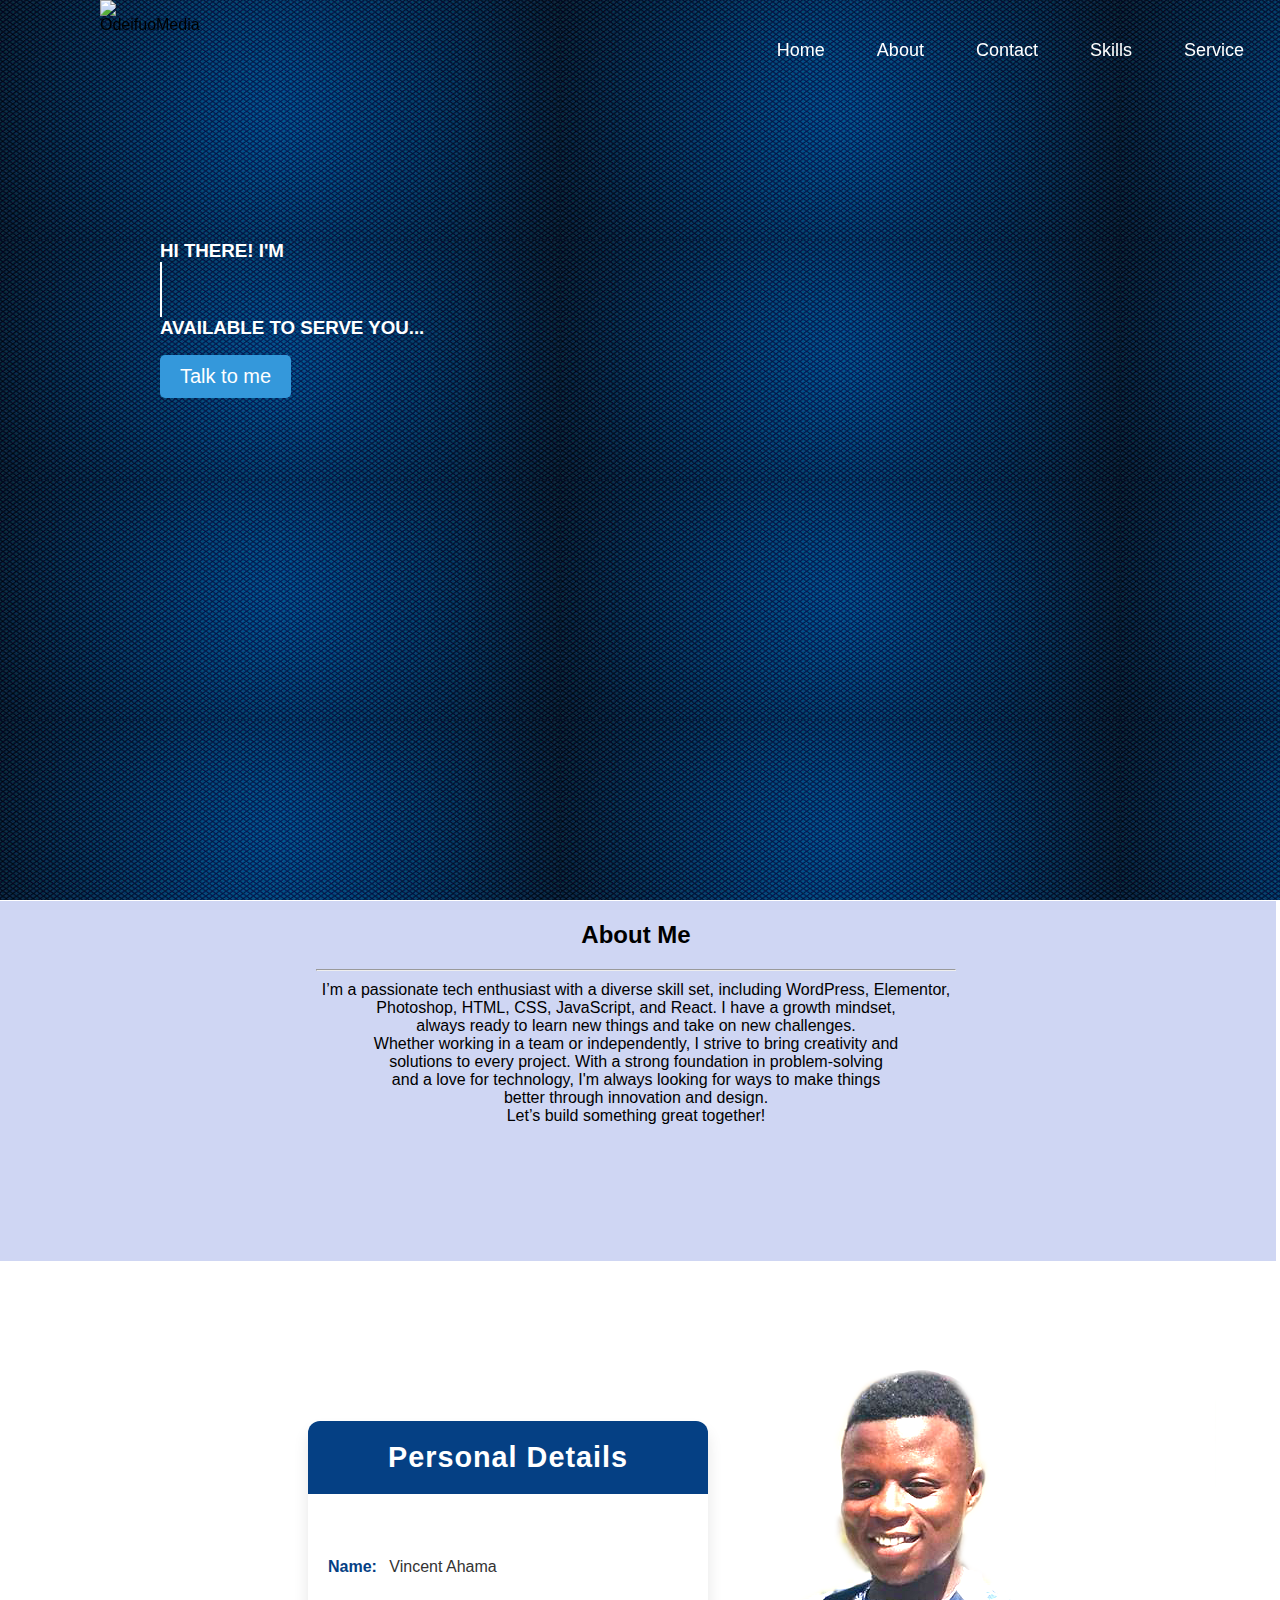
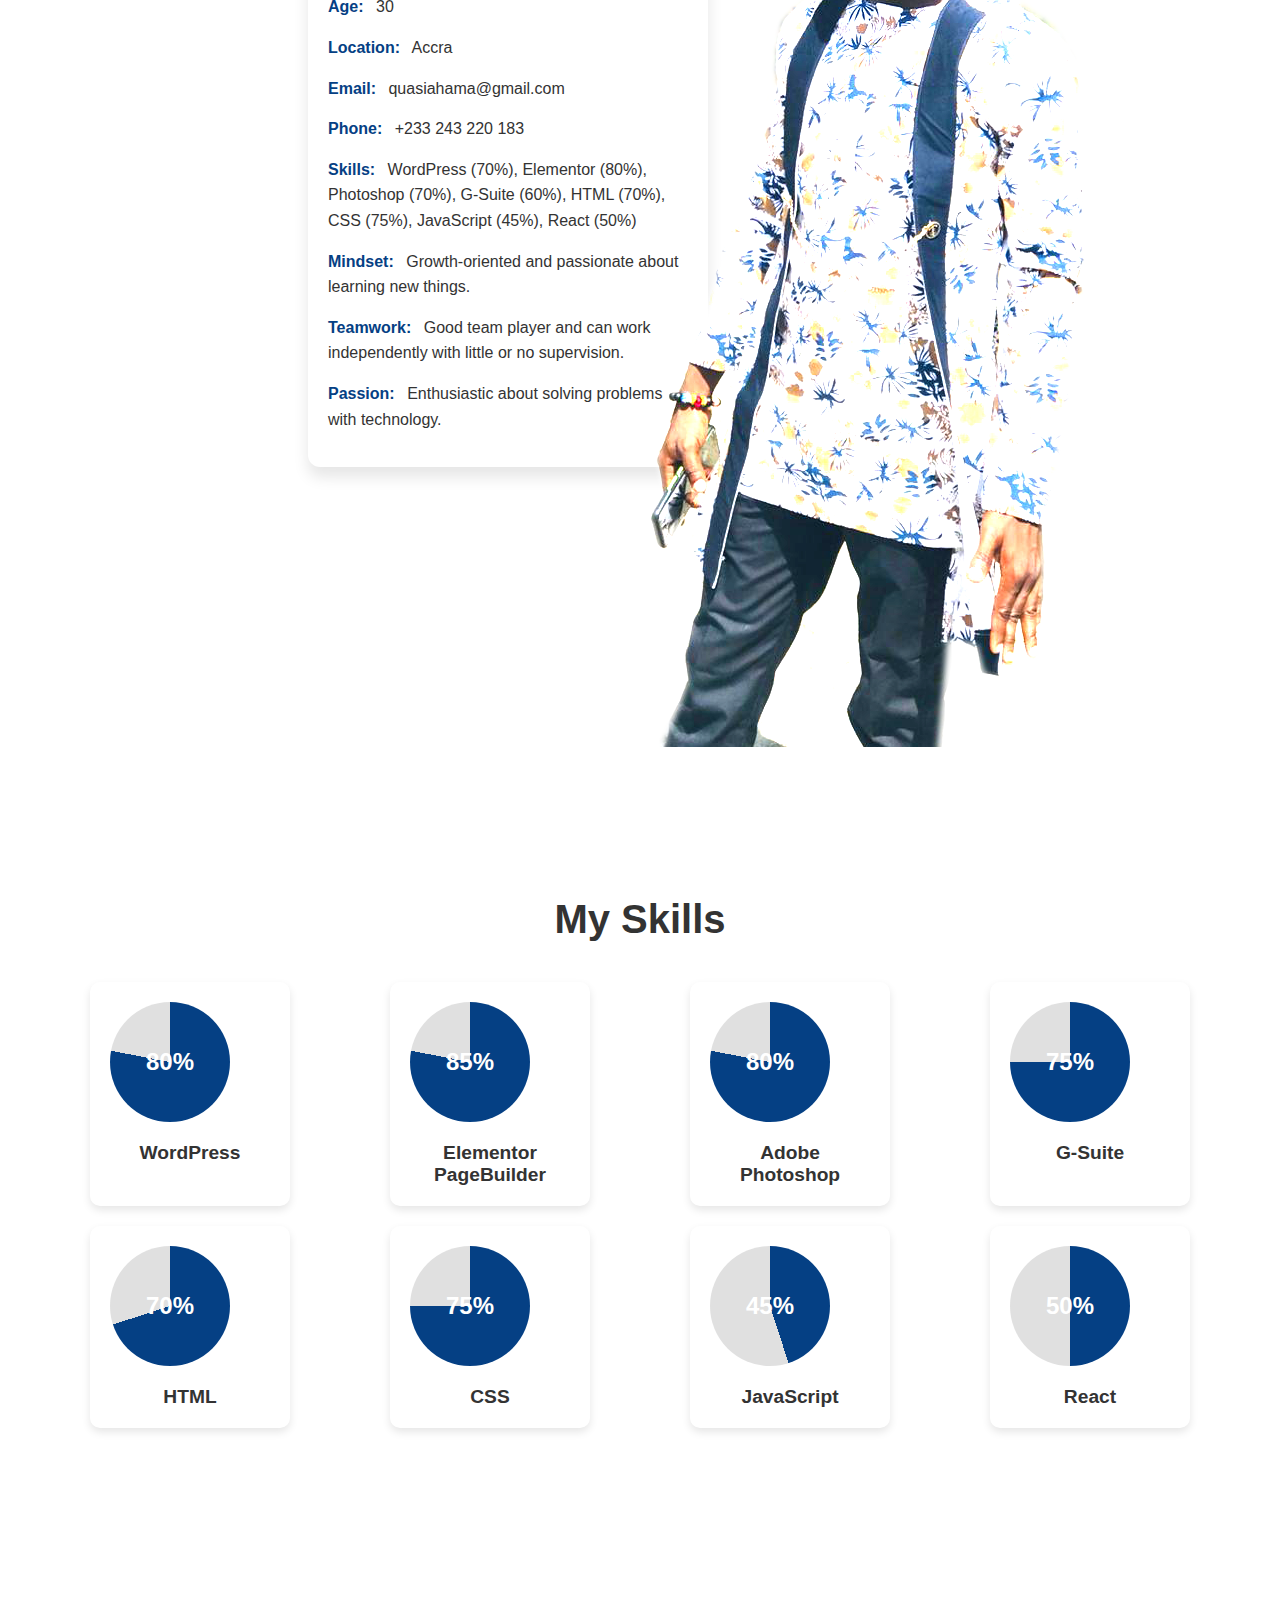
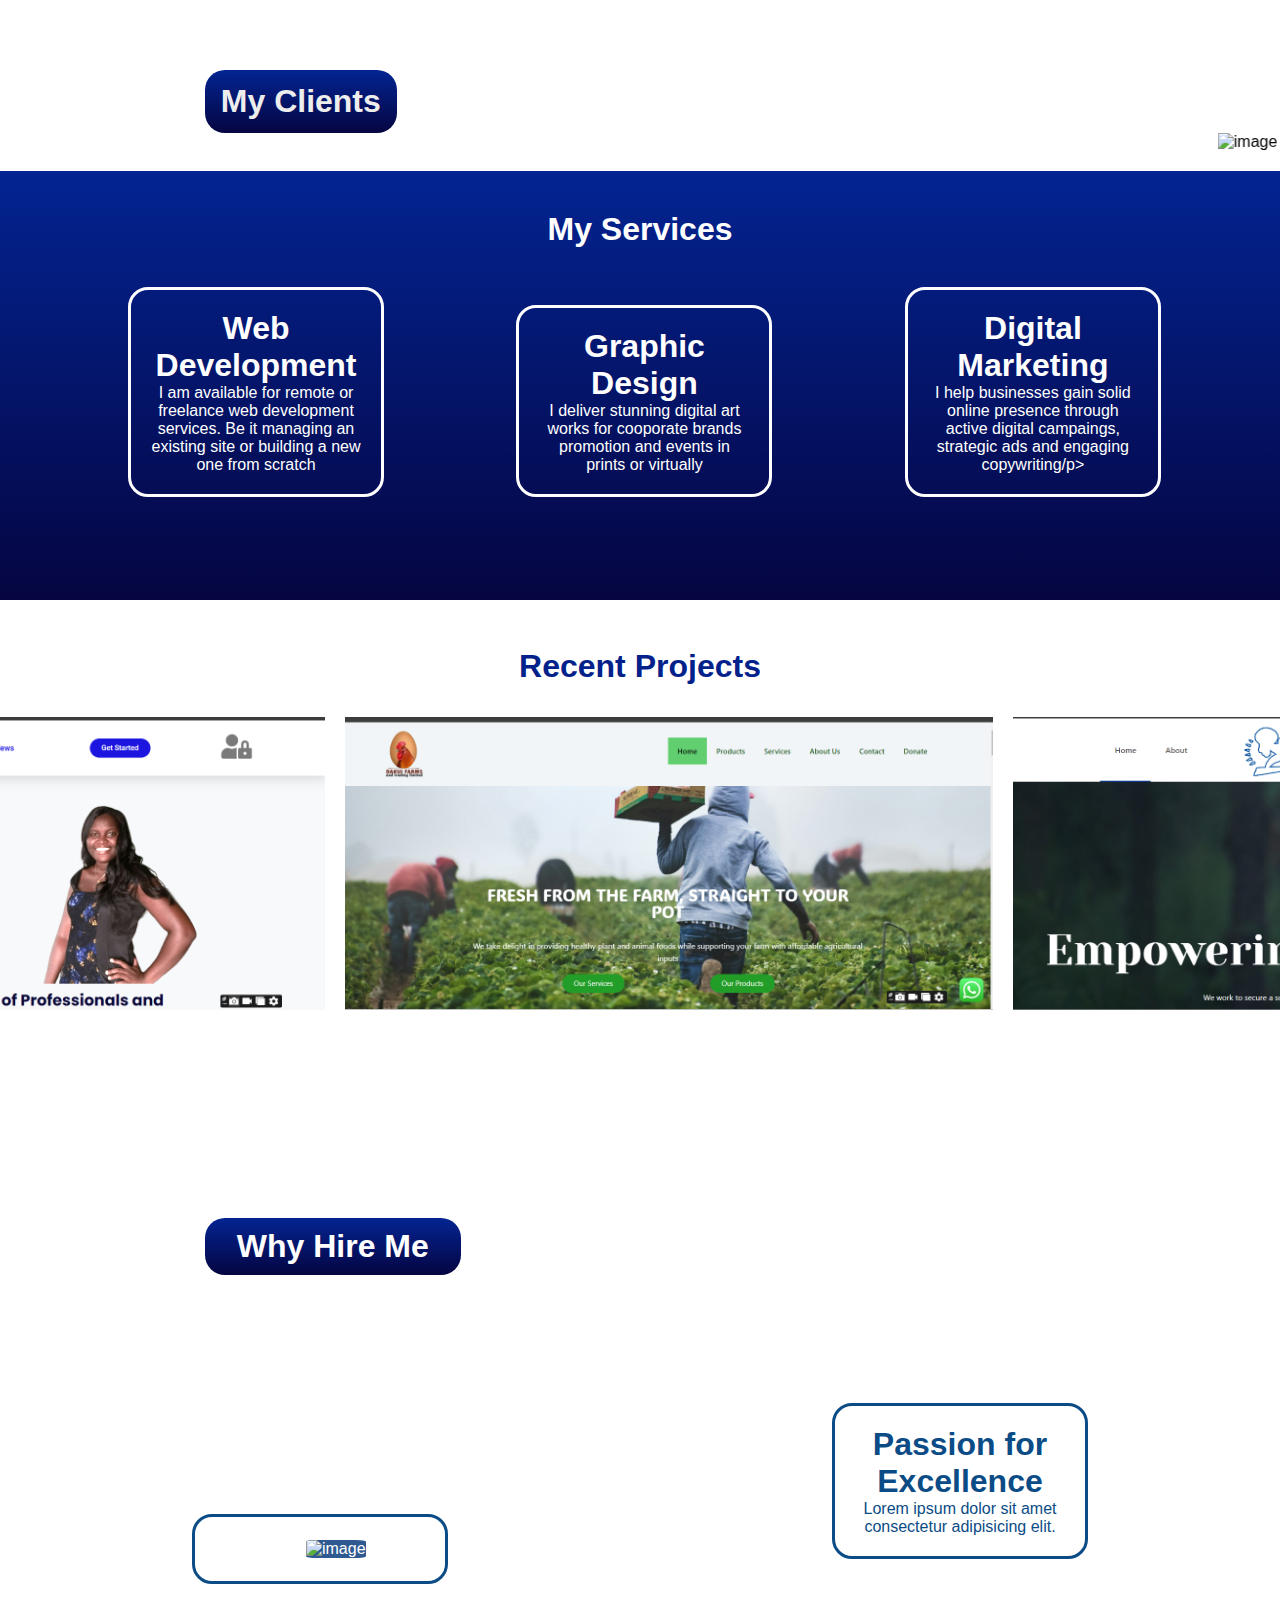
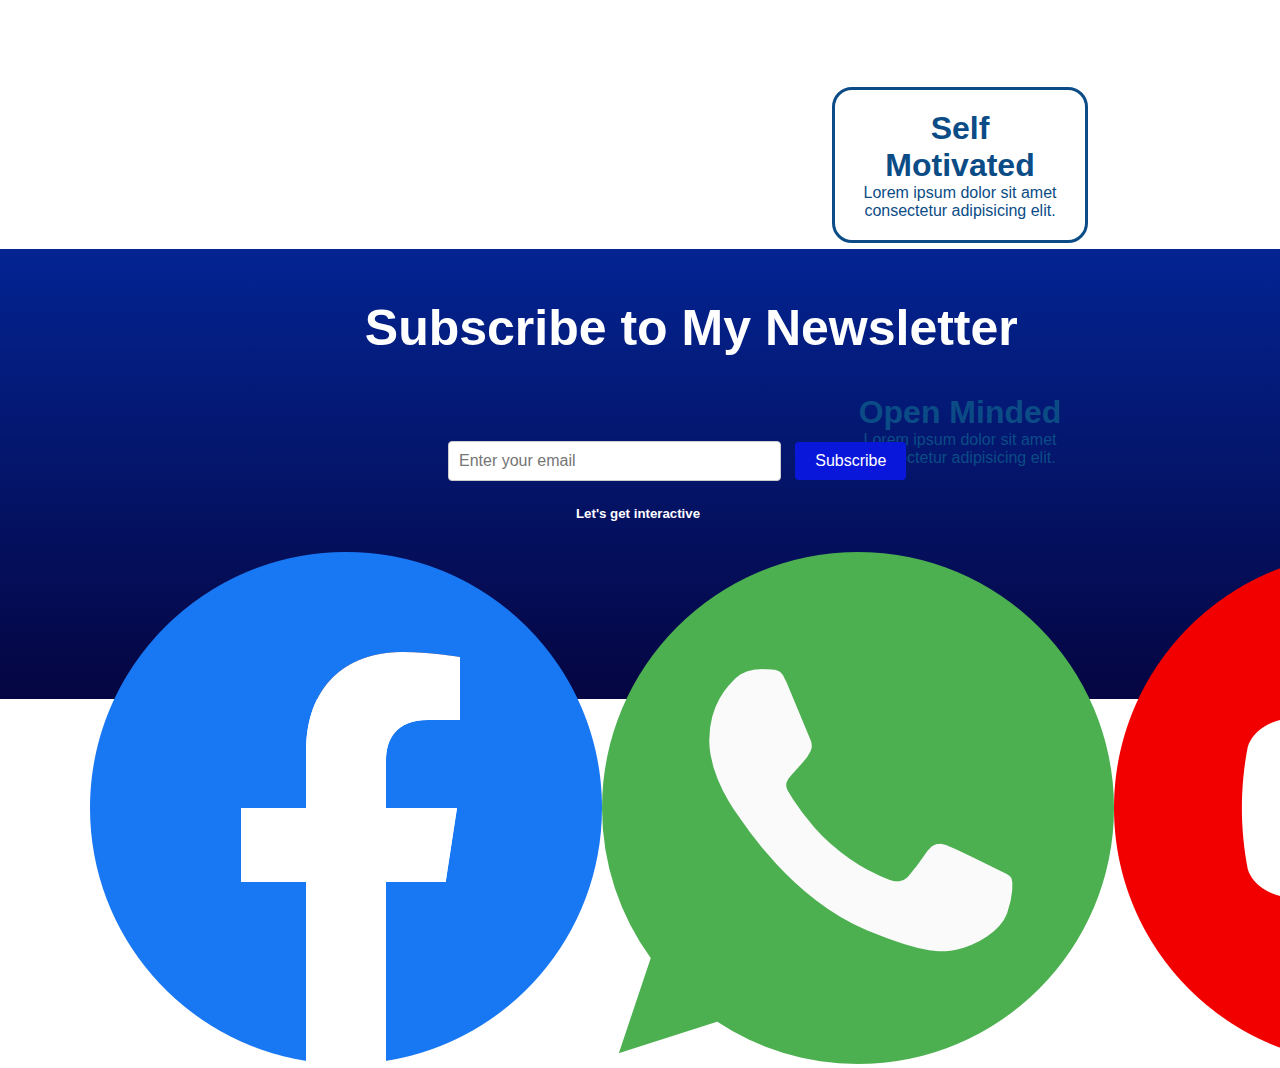
==== index.html @ 9db31e2a "new edit" ====
<!DOCTYPE html>
<html lang="en">

<head>
    <meta charset="UTF-8">
    <meta name="viewport" content="width=device-width, initial-scale=1.0">
    <title>Vincent Odeifuo-Ahama</title>
    <link rel="stylesheet" href="./css/style.css">
    <script src="./script.js" defer></script>
    <link rel="stylesheet" href="https://cdnjs.cloudflare.com/ajax/libs/font-awesome/4.7.0/css/font-awesome.min.css">

</head>

<body class="main-container">
    <header>
        <div class="logo">
            <!-- Space for your logo -->
            <img src="./assets/images/asset 16.webp" alt="OdeifuoMedia" a href="index.html"></a>
            <!-- <h1>OdeifuoMedia</h1> -->
        </div>
        <nav>
            <ul class="nav-items">
                <li><a href="#home">Home</a></li>
                <li><a href="#about">About</a></li>
                <li><a href="#contact">Contact</a></li>
                <li><a href="#skills">Skills</a></li>
                <li><a href="#services">Service </a></li>

            </ul>
        </nav>
    </header>



    <section class="hero">
        <div class="hero-content">
            <div class="typing-container">
                <p id="typed-text"></p>
            </div>
            <div class="left">
                <h3>HI THERE! I'M</h3>
                <h2 class="typing-text">VINCENT AHAMA</h2>
                <h3>AVAILABLE TO SERVE YOU...</h3>

                <div id="#hire-me" class="subscription-form-button1">
                    <!-- <a href="#">Talk To Me</a>   -->
                    <button class="talk-button">Talk to me</button>
                    <!-- <button type="submit">Subscribe</button> -->
                </div>
            </div>

            <div class="right">
                <div class="image-container">
                    <img src="./assets/images/od4_.png" alt="img">
                    <img src="./assets/images/asset 2.png" alt="img">
                </div>
            </div>
        </div>
    </section>

    <div>
        <div>
            <section id="about" class="demography">
                <div class="cover-note">
                    <h2>About Me</h2>
                    <hr class="h-line">
                    <p>I’m a passionate tech enthusiast with a diverse skill set, including WordPress, Elementor,<br>
                        Photoshop,
                        HTML, CSS, JavaScript, and React. I have a growth mindset,<br> always ready to learn new things
                        and
                        take
                        on new challenges. <br> Whether working in a team or independently, I strive to bring creativity
                        and <br>
                        solutions to every project.

                        With a strong foundation in problem-solving <br>and a love for technology, I'm always looking
                        for
                        ways
                        to make things <br>better through innovation and design. <br>Let’s build something great
                        together!

                    </p>
                </div>

                <div class="card">
                    <div id="contact" class="card-header">
                        <h2>Personal Details</h2>
                    </div>
                    <div class="card-body">
                        <ul>
                            <li><span class="label">Name:</span> Vincent Ahama</li>
                            <li><span class="label">Age:</span> 30</li>
                            <li><span class="label">Location:</span> Accra</li>
                            <li><span class="label">Email:</span> quasiahama@gmail.com</li>
                            <li><span class="label">Phone:</span> +233 243 220 183</li>
                            <li><span class="label">Skills:</span> WordPress (70%), Elementor (80%), Photoshop (70%),
                                G-Suite (60%), HTML (70%), CSS (75%), JavaScript (45%), React (50%)</li>
                            <li><span class="label">Mindset:</span> Growth-oriented and passionate about learning new
                                things.</li>
                            <li><span class="label">Teamwork:</span> Good team player and can work independently with
                                little or no supervision.</li>
                            <li><span class="label">Passion:</span> Enthusiastic about solving problems with technology.
                            </li>
                        </ul>
                    </div>
                </div>
                <div class="details-img2">
                    <img src="./assets/images/pic2.PNG" alt="">
                </div>
            </section>

        </div>
        </section>
        <section id="skills" class="skills-section">
            <h2>My Skills</h2>
            <div class="skills-grid">
                <div class="skill-item">
                    <div class="circle" data-percentage="80"></div>
                    <h3>WordPress</h3>
                </div>
                <div class="skill-item">
                    <div class="circle" data-percentage="85"></div>
                    <h3>Elementor PageBuilder</h3>
                </div>
                <div class="skill-item">
                    <div class="circle" data-percentage="80"></div>
                    <h3>Adobe Photoshop</h3>
                </div>
                <div class="skill-item">
                    <div class="circle" data-percentage="75"></div>
                    <h3>G-Suite</h3>
                </div>
                <div class="skill-item">
                    <div class="circle" data-percentage="70"></div>
                    <h3>HTML</h3>
                </div>
                <div class="skill-item">
                    <div class="circle" data-percentage="75"></div>
                    <h3>CSS</h3>
                </div>
                <div class="skill-item">
                    <div class="circle" data-percentage="45"></div>
                    <h3>JavaScript</h3>
                </div>
                <div class="skill-item">
                    <div class="circle" data-percentage="50"></div>
                    <h3>React</h3>
                </div>
            </div>
        </section>

        <section>

            <div class="myClients">
                <h1>My Clients</h1>
                <marquee behavior="script" direction="left-to-right" class="logoScroll">
                    <img src="./assets/images/asset 8.webp" alt="image">
                    <img src="./assets/images/asset 9.webp" alt="image">
                    <img src="./assets/images/asset 10.webp" alt="image">
                    <img src="./assets/images/asset 11.webp" alt="image">
                    <img src="./assets/images/asset 12.webp" alt="image">
                </marquee>
            </div>
        </section>

        <section class="Why-Choose">

        </section>

        <section id="services" class="service-sec">
            <!-- <div class="myServices">
            <h1>My Services</h1>
        </div> -->

            <div>
                    <!-- <h1 class="service-sec-title">My Services</h1> -->
                </div>

                <h1 class="service-sec-title">My Services</h1>
                <div class="service-txt">
                    <h1 class="h1-hover">Web Development</h1>
                    <p>I am available for remote or freelance web development services. Be it managing an existing site
                        or building a new one from scratch</p>
                </div>
                <div class="service-txt">
                    <h1 class="h1-hover">Graphic Design </h1>
                    <p>I deliver stunning digital art works for cooporate brands promotion and events in prints or
                        virtually</p>
                </div>
                <div class="service-txt">
                    <h1 class="h1-hover">Digital Marketing</h1>
                    <p>I help businesses gain solid online presence through active digital campaings, strategic ads and
                        engaging copywriting/p>
                </div>
            </div>

<div class="projects">
   <h1>Recent Projects</h1> 
   <div class="proj-img">
   <link rel="stylesheet" href="https://www.ormi-ghana.org/"> <img src="./assets/images/project1.png" alt="img">
    <img src="./assets/images/project2.png" alt="img">
    <img src="./assets/images/project3.png" alt="img"> 
    <!-- <video src="./assets/videos/17.10.2024_20.55.34_REC.mp4"></video> -->
   </div>
</div>
        </section>

        <section>

            <section>
                <div id="hire-me" class="mid-container">
                    <h1>Why Hire Me</h1>
                </div>

                <div class="tag-txt">
                    <h1 class="h1-hover">Passion for Excellence</h1>
                    <p>Lorem ipsum dolor sit amet consectetur adipisicing elit.</p>
                </div>
                <div class="tag-txt">
                    <h1 class="h1-hover">Self Motivated</h1>
                    <p>Lorem ipsum dolor sit amet consectetur adipisicing elit.</p>
                </div>
                <div class="tag-txt">
                    <h1 class="h1-hover">Open Minded</h1>
                    <p>Lorem ipsum dolor sit amet consectetur adipisicing elit.</p>
                </div>
                <div class="taglines">

                    <div>
                        <img src="./assets/images/asset 2.png" alt="image" class="tag-img">
                    </div>
                </div>
            </section>
        </section>


        <section class="newsletter">
            <!-- <img class="newsletter-bg" src="./assets/images/img.png" alt="image"> -->
            <div class="subscription-form">
                <h1 class="subscription-txt">Subscribe to My Newsletter</h1>
                <form action="#" method="post">
                    <input type="email" placeholder="Enter your email" required>
                    <button type="submit">Subscribe</button> 
                </form> 
            </div>

            <!-- Footer starts here -->
             <section class="footer">
            <div>
                <h5>Let's get interactive</h5>
            </div>
            <div class="social-icons">
                <img src="./assets/images/facebook.png" alt="icon" class="facebook">
                <img src="./assets/images/whatsapp.png" alt="icon" class="facebook">
                <img src="./assets/images/youtube.png" alt="icon" class="facebook">
                <img src="./assets/images/linkedin.png" alt="icon" class="facebook">
            </div>
            <!-- <i class="fa fa-copyright" style="font-size:36px"></i> -->

        </section>

</body>

</html>
---- css/style.css ----
* {
    margin: 0;
    padding: 0;
    box-sizing: border-box;
}

body {
    font-family: Arial, sans-serif;
}


header {
    display: flex;
    justify-content: space-between;
    align-items: center;
    padding: 20px;
    background-color: linear-gradient (to right, #0057b3fd, #04a334fd);
    /* Main blue color for the header */
    position: fixed;
    width: 100%;
    height: 100px;
    /* Used to enable scrolling */
    /* background: linear-gradient(55deg, #3b8edbd5 0%, #054680 51%, #032492 85%); */

}

.logo h1 {
    color: white;
    font-size: 24px;
    font-weight: bold;
}

.logo {
    display: flex;
    height: 100px;
    width: 100px;
    margin-left: 5rem;

}

nav ul {
    list-style-type: none;
    display: flex;
    gap: 20px;
}

nav ul li {
    display: inline;
}

nav ul li a {
    text-decoration: none;
    color: white;
    font-size: 18px;
    padding: 8px 16px;
    transition: background-color 0.5s ease;

}

nav ul li a:hover {
    background: linear-gradient(55deg, #71b4f3d5 15%, #054680 35%, #032492 50%);
    /* Darker shade of blue on hover */
    border-radius: 5px;
    color: #fff;

}


/* 
.bg-img {
    height: 100vh;
    width: 100%;
    margin-top: 6rem;
    bottom: 0;
}

.hero-text {
  
    margin-top: -35%;
    margin-left: 10%;
    font-family: sans-serif;
    background: white;

}

.hero-text h1 {
    font-size: 70px;
    color: #2C5087;
    animation: text-focus-in 1s cubic-bezier(0.550, 0.085, 0.680, 0.530) both;

}

.myName span {
    color: #F5D905;
}

.hero-text a {
    background: #054580;
    border-radius: 10px;
    text-decoration: none;
    color: white;
    display: inline-block;
    padding: 10px 18px;
    margin-top: 15px;
}

.hero-text a:hover {
    background: #E3D417;
    color: #054580;
    transition: .5s es;
}

.hero-text h3 {
    color: #054580;
} */

.hero-img {
    width: 30%;
    height: 60%;
    position: absolute;
    bottom: 0px;
    left: 100px;
    margin-bottom: -40rem;
    margin-left: 25rem;
}



/* New Hero Section */

.hero {
    height: 100vh;
    width: 100vw;
    display: flex;
    justify-content: center;
    align-items: center;
    /* background-color: #2c3f55; */
    /* background-image: url(../assets/images/asset\ 18.png); */
    background-image: url(../assets/images/bg-img.jpg);
}

.hero-content {
    display: flex;
    justify-content: space-between;
    width: 100%;
    height: 100%;
}

.left {
    /* display: flex; */
    justify-content: center;
    align-items: center;
    /* flex: 1; */
    color: white;
    padding-left: 10rem;
    margin-top: 15rem;
}


.typing-text {
    font-size: 3rem;
    border-right: 2px solid white;
    white-space: nowrap;
    overflow: hidden;
    width: 0;
    animation: typing 7s steps(20, end), blink .70s step-end infinite;
}

@keyframes typing {
    from {
        width: 0;
    }

    to {
        width: 14ch;
    }
}

@keyframes blink {

    from,
    to {
        border-color: transparent;
    }

    50% {
        border-color: white;
    }
}

.right {
    flex: 1;
    position: relative;
    overflow: hidden;
    padding-top: 20rem;
    margin-top: 5rem;
}

.image-container {
    position: absolute;
    margin-top: 7rem;
    top: 0;
    right: 0;
    bottom: 0;
    left: 0;
    animation: fade 9s infinite;
}

.image-container img {
    position: absolute;
    width: 100%;
    height: 100%;
    object-fit: contain;
    opacity: 0;
}

.image-container img:nth-child(1) {
    animation: image-fade 9s infinite;
}

.image-container img:nth-child(2) {
    animation: image-fade 9s 3s infinite;
}

.image-container img:nth-child(3) {
    animation: image-fade 9s 6s infinite;
}

@keyframes image-fade {

    0%,
    100% {
        opacity: 0;
    }

    33% {
        opacity: 1;
    }
}

@keyframes fade {
    from {
        opacity: 0;
    }

    to {
        opacity: 1;
    }
}

.my-img {
    position: absolute;
    height: 40vh;
    width: 400px;
    border-radius: 30px;
    /* right: 40%; */
    /* transform: translate (10%); */
    bottom: 0;
    /* transition: left 5s ease; */
    margin-bottom: -55%;
    margin-left: 25%;
    /* background: linear-gradient(#032492, rgb(5, 5, 65)); */
}

.my-img:hover {
    left: 55%;
    border-radius: 20px;
    border: solid;
    border-color: #054580;
    background: white;
}

.about-me {
    /* background: #cbe2f7 ; */
    height: 100vh;
    /* margin-top: 15%; */
    display: grid;
    grid-template-columns: repeat(2, 1fr);
    grid-template-rows: repeat(2, 1fr);
    grid-column-gap: 10px;
    grid-row-gap: 0px;
    box-sizing: 10px;


}

.myName {
    display: block;
    background: linear-gradient(#032492, rgb(5, 5, 65));
    color: white;
    width: 40%;
    padding: 5%;
    margin-top: 5%;
    margin-right: 120%;
    margin-left: 30%;
    height: 10vh;
    text-align: left;
    padding-top: 1%;
    border-radius: 20px;
}

.myName:hover {
    color: #054580;
    background: white;
    transition: 1s ease;
}

.my-story {
    margin-left: 30%;
    margin-top: 30%;
}

.my-story p {
    margin-top: 5%;
}

.my-story h1 {
    color: #054680;
    background: linear-gradient(#032492, rgb(5, 5, 65));
    color: white;
    padding: 10px;
    width: 40%;
    border-radius: 20px;
    text-align: center;
}

.my-story h1:hover {
    background: white;
    color: #03218A
}

.skills-section {
    padding: 50px;
    text-align: center;
    margin-top: 5rem;
    justify-content: center;
}

.skills-section h2 {
    font-size: 2.5rem;
    margin-bottom: 40px;
    color: #333;
}

.skills-grid {
    display: grid;
    /* grid-template-columns: repeat(auto-fill, minmax(200px, 1fr));  */
    grid-template-columns: repeat(4, 1fr);
    gap: 20px;
    justify-items: center;
}

.skill-item {
    background-color: #fff;
    padding: 20px;
    border-radius: 10px;
    box-shadow: 0px 4px 8px rgba(0, 0, 0, 0.1);
    text-align: center;
    width: 100%;
    max-width: 200px;
}

.skill-item h3 {
    margin-top: 20px;
    font-size: 1.2rem;
    color: #333;
}

.circle {
    width: 120px;
    height: 120px;
    background: conic-gradient(#054084 calc(var(--percentage) * 1%), #e0e0e0 calc(var(--percentage) * 1%));
    border-radius: 50%;
    display: flex;
    align-items: center;
    justify-content: center;
    font-size: 1.5rem;
    font-weight: bold;
    color: #ffffff;
}

.circle::before {
    content: attr(data-percentage) '%';
}

.demography {
    padding: 20px;
}

.card {
    display: flex;
    flex-direction: column;
    justify-content: center;
    margin-left: 18rem;
    gap: 40px;
    /* align-items: center; */
    background-color: #fff;
    width: 400px;
    border-radius: 12px;
    box-shadow: 0 10px 15px rgba(0, 0, 0, 0.1);
    overflow: hidden;
    margin-top: 10rem;

}

.cover-note {
    background-color: #cfd6f3;
    width: 100vw;
    height: 40vh;
    margin-top: -1.2rem;
    margin-left: -1.5rem;


}

.cover-note h2 {
    justify-content: center;
    padding: 20px;
    text-align: center;
    padding-left: 10rem;
    padding-right: 10rem;
}

.cover-note p {
    justify-content: center;
    padding-bottom: 20px;
    text-align: center;
    padding-left: 10rem;
    padding-right: 10rem;

}

.h-line {
    height: 2px;
    width: 50vw;
    margin-bottom: 10px;
    margin-left: 20rem;
}



.card-header {
    background-color: #054084;
    color: #fff;
    padding: 20px;
    text-align: center;
}

.card-header h2 {
    font-size: 1.8rem;
    letter-spacing: 1px;
}

.card-body {
    padding: 20px;
}

.card-body ul {
    list-style-type: none;
}

.card-body li {
    margin-bottom: 15px;
    font-size: 1rem;
    line-height: 1.6;
    color: #333;
}

.card-body .label {
    font-weight: bold;
    color: #054084;
    margin-right: 8px;
}

@media (max-width: 500px) {
    .card {
        width: 100%;
    }
}


.myClients h1 {
    margin-top: 15%;
    margin-left: 16%;
    background: linear-gradient(#032492, rgb(5, 5, 65));
    width: 15%;
    padding: 1%;
    /* border-radius: 20px;  */
    text-align: center;
    color: #EDEDED;
    border-radius: 20px;
}

.logoScroll {
    border: rgb(195, 190, 240);
    column-gap: 40rem;
    justify-content: space-between;
    box-sizing: content-box;
    /* background-color: rgb(228, 228, 228);  */
}


.bg-img {
    height: 100vh;
    width: 100%;
    margin-top: 6rem;
    bottom: 0;
}

.bg-img2 {
    height: 80vh;
    width: 100%;
    margin-top: 6rem;
    bottom: 0;
    background-attachment: fixed;
}

.Why-Choose {
    margin-top: 3rem;
}

.mid-container {
    margin-left: 16%;
    background: linear-gradient(#032492, rgb(5, 5, 65));
    width: 20%;
    padding: 10px;
    padding-right: 10px;
    color: white;
    text-align: center;
    margin-top: 10%;
    border-radius: 20px;
}

.taglines {
    width: 20%;
    margin-top: -45%;
    margin-left: 15%;
    border: solid;
    background: #ffffff;
    color: #0B4C86;
    padding: 20px;
    text-align: center;
    border-radius: 20px;

}

/* .details-img { 
    display: flex inline-flexbox; 
    width: 20%;
    margin-top: -45%;
    margin-left: 15rem;
    border: solid;
    background: #ffffff;
    color: #0B4C86;
    padding: 20px;
    text-align: center;
    border-radius: 20px;
}  */

.details-img2 {
    display: flex;
    flex-direction: column;
    align-items: end;
    margin-top: -50rem;
    border-radius: 10rem;




}

.tag-txt {
    display: block;
    width: 20%;
    margin-top: 10%;
    margin-left: 65%;
    border: solid;
    background: #ffffff;
    color: #0B4C86;
    padding: 20px;
    text-align: center;
    border-radius: 20px;
}

.tag-txt:hover {
    background: linear-gradient(#032492, rgb(5, 5, 65));
    color: white;
}

.taglines:hover {
    background: #054680;
    color: white;
    transition: 1s ease;
}

.tag-img {
    border: solid;
    background: #2E5991;
    color: white;
    transition: 1s ease;
    border-radius: 20%;
    margin-left: 15%;
}

.tag-img:hover {
    background: white;

}

.h1-hover:hover {
    color: #F5D905;
}

.myServices {
    margin-left: 16%;
    background: linear-gradient(#2E5991, rgb(5, 5, 65));
    width: 20%;
    padding: 10px;
    padding-right: 10px;
    color: white;
    text-align: center;
    margin-top: 10%;
    border-radius: 20px;
}

.service-txt {
    display: inline-block;
    width: 20%;
    margin-top: 7%;
    margin-left: 10%;
    border: solid;
    /* background: #0B4C86; */
    color: white;
    padding: 20px;
    text-align: center;
    border-radius: 20px;
    margin-bottom: 8%;
    text-align: center;

}

.service-txt:hover {
    background: white;
    color: #03218A;

}


.service-sec {
    margin-top: -2rem;
    background: linear-gradient(#032492, rgb(5, 5, 65));
    height: 30%;
    text-decoration: white;

}


.service-sec-title {
    margin-bottom: -50px;
    color: #fff;
    text-align: center;
    padding-top: 40px; 
    text-align: center;

}

/* .service-sec-title {
    color: white;
}  */

.projects{
    text-align: center;
    color: #03218A; 
    margin-top: 3rem;
} 

.proj-img{
    display: flex; 
    width: 20vw;
    height: 45vh;  
    gap: 20px;
    justify-content: center; 
    padding: 5rem;
    padding-top: 2rem; 
    padding-left: 15rem;
    /* margin: 2rem;   */
    margin-left: 27rem;

   
}

/* .service-sec:hover {
    background: linear-gradient(#032492, rgb(5, 5, 65));
    height: 30%;
    text-decoration: white;

} */

/* newsletter begins here */

.newsletter {

    background: linear-gradient(#032492, rgb(5, 5, 65));
    height: 50vh;
    margin-top: 50%;
}

.subscription-form {
    margin-left: 35%;
    margin-top: -10%;
}

.subscription-txt {
    margin-top: -45%;
    color: white;
    padding-top: 50px;
    margin-left: -10%;
    font-size: 50px;
}

.subscription-form input[type="email"] {
    padding: 10px;
    font-size: 16px;
    border: 1px solid #ccc;
    border-radius: 4px;
    flex-grow: 1;
    margin-right: 10px;
    margin-top: 10%;
    align-content: center;
    width: 40%;
}

.subscription-form button {
    padding: 10px 20px;
    font-size: 16px;
    border: none;
    background-color: #0917db;
    color: white;
    border-radius: 4px;
    cursor: pointer;
} 

.talk-button {
    background-color: #3498db;
    color: white; 
    margin-top: 1rem;
    font-size: 20px;
    padding: 10px 20px;
    border: none;
    border-radius: 5px;
    cursor: pointer;
    transition: background-color 0.3s ease;
}

.talk-button:hover {
    background-color: #E3D417;
}
/* 
.subscription-form-button1 { 
    display: flex;
    padding: 0.5rem 3rem;
    font-size: 16px;
    border: none;
    width: 10rem;
    background-color: #0917db;
    color: #ffffff; 
    margin-top: 1rem;
    border-radius: 10px;
    cursor: pointer;
    text-decoration: none;
} */

/* .subscription-form-button1:hover {
    background-color: #E3D417;
} */

.subscription-form button:hover {
    background-color: #E3D417;
}



.newsletter-bg {
    width: 100%;
    height: 70vh;
    margin-top: 10%;
}

/* social icons */

.social-icons {
    display: inline-flex;
    gap: -20px;
    width: 10px;
    /* transition: left 2s ease;  */
    align-items: center;
    margin-left: 90px;
    margin-top: 30px;
    /* margin-right: 15%; */
}

.facebook:hover {
    transition: left .2s ease;
}

.footer h5 {
    display: inline-block;
    color: white;
    padding-top: 25px;
    margin-left: 45%;

}
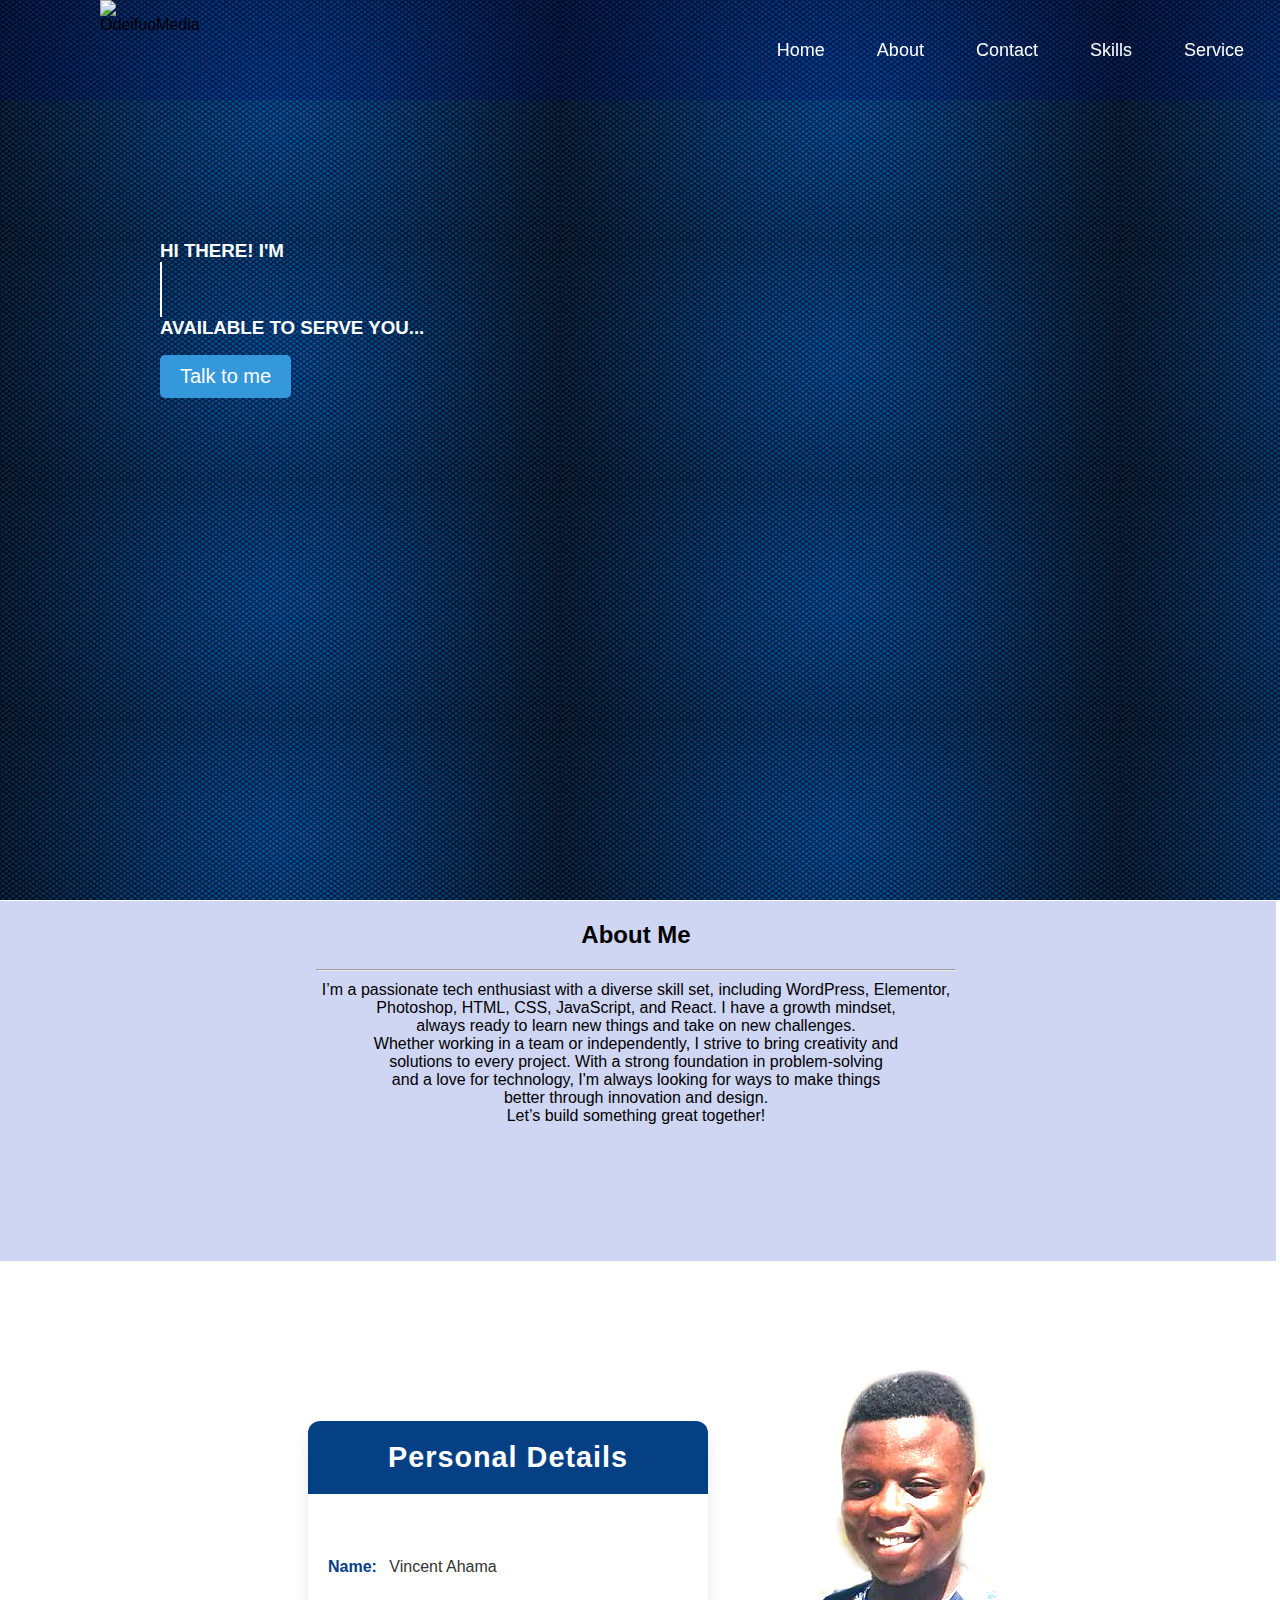
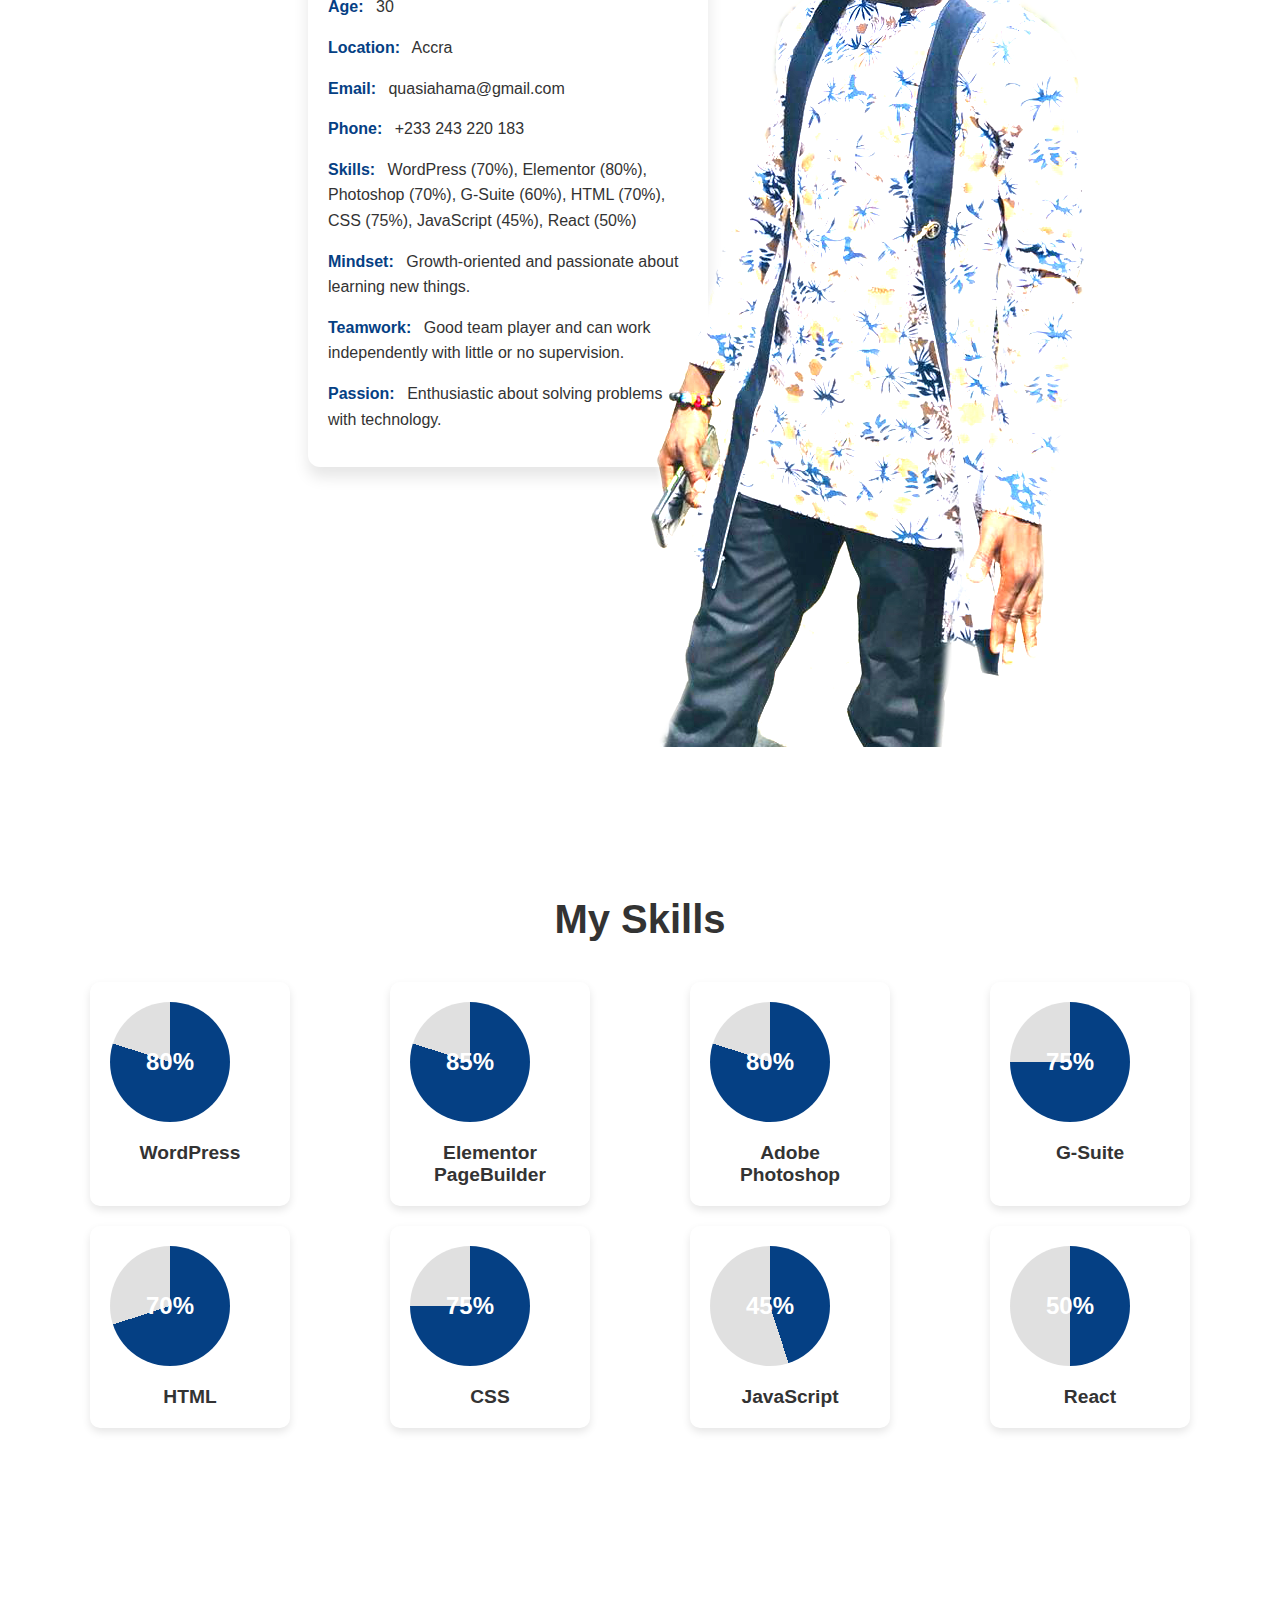
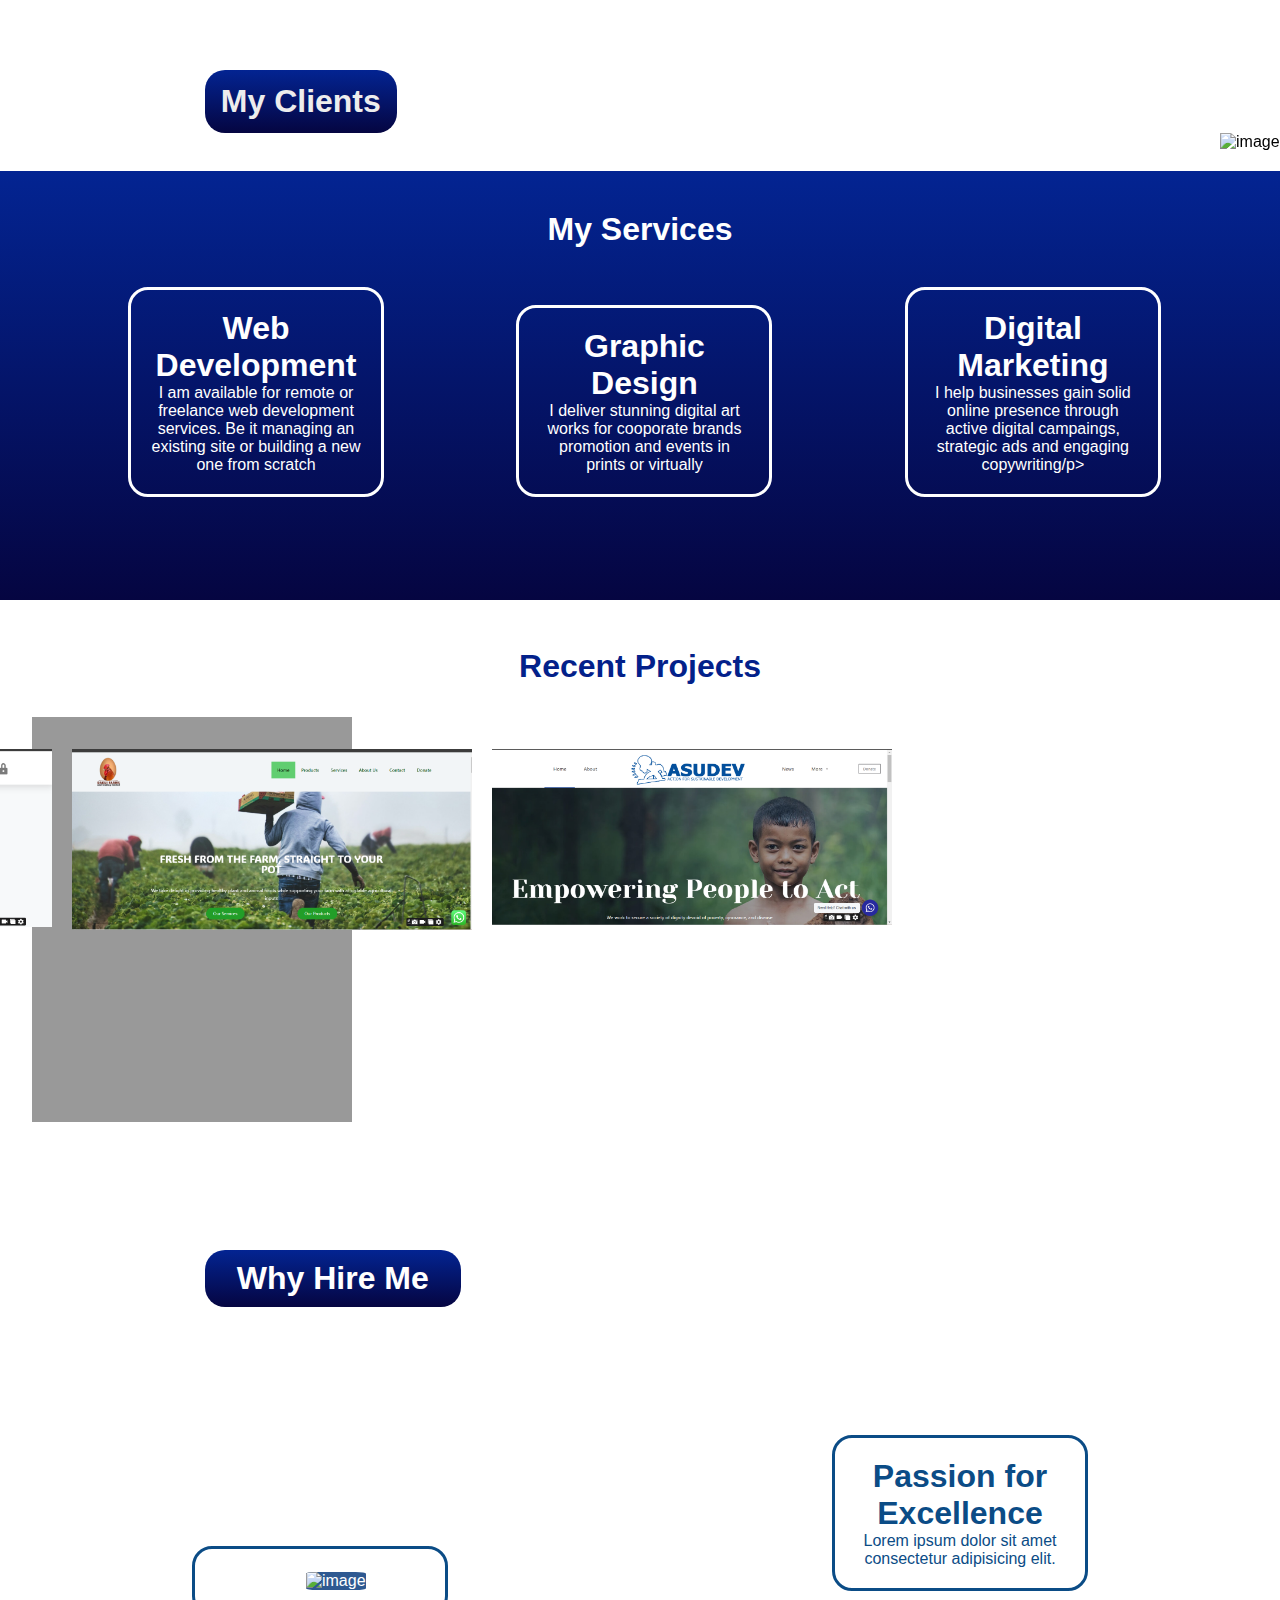
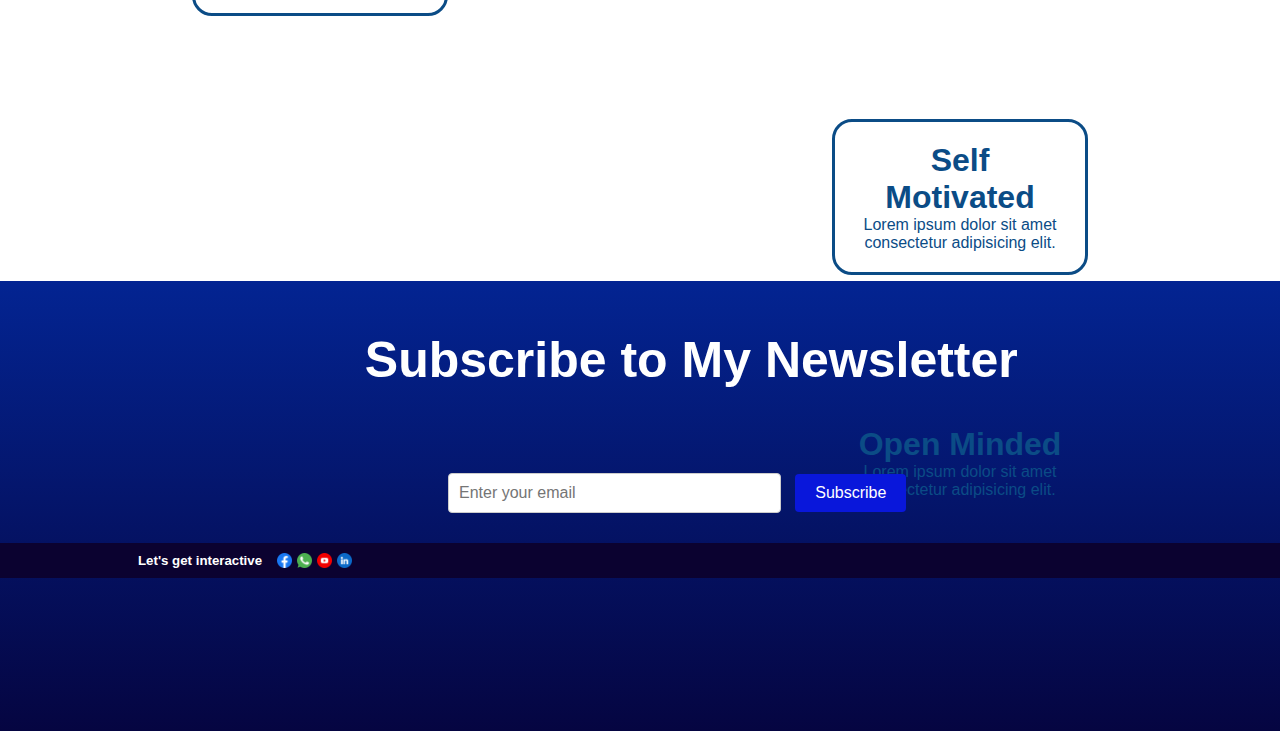
==== commit 5587bb30: "added footer" ====
--- a/index.html
+++ b/index.html
@@ -12,7 +12,7 @@
 </head>
 
 <body class="main-container">
-    <header>
+    <header class="nav-container">
         <div class="logo">
             <!-- Space for your logo -->
             <img src="./assets/images/asset 16.webp" alt="OdeifuoMedia" a href="index.html"></a>
@@ -173,83 +173,85 @@
         </div> -->
 
             <div>
-                    <!-- <h1 class="service-sec-title">My Services</h1> -->
-                </div>
-
-                <h1 class="service-sec-title">My Services</h1>
-                <div class="service-txt">
-                    <h1 class="h1-hover">Web Development</h1>
-                    <p>I am available for remote or freelance web development services. Be it managing an existing site
-                        or building a new one from scratch</p>
-                </div>
-                <div class="service-txt">
-                    <h1 class="h1-hover">Graphic Design </h1>
-                    <p>I deliver stunning digital art works for cooporate brands promotion and events in prints or
-                        virtually</p>
-                </div>
-                <div class="service-txt">
-                    <h1 class="h1-hover">Digital Marketing</h1>
-                    <p>I help businesses gain solid online presence through active digital campaings, strategic ads and
-                        engaging copywriting/p>
-                </div>
-            </div>
-
-<div class="projects">
-   <h1>Recent Projects</h1> 
-   <div class="proj-img">
-   <link rel="stylesheet" href="https://www.ormi-ghana.org/"> <img src="./assets/images/project1.png" alt="img">
-    <img src="./assets/images/project2.png" alt="img">
-    <img src="./assets/images/project3.png" alt="img"> 
-    <!-- <video src="./assets/videos/17.10.2024_20.55.34_REC.mp4"></video> -->
-   </div>
-</div>
-        </section>
+                <!-- <h1 class="service-sec-title">My Services</h1> -->
+            </div>
+
+            <h1 class="service-sec-title">My Services</h1>
+            <div class="service-txt">
+                <h1 class="h1-hover">Web Development</h1>
+                <p>I am available for remote or freelance web development services. Be it managing an existing site
+                    or building a new one from scratch</p>
+            </div>
+            <div class="service-txt">
+                <h1 class="h1-hover">Graphic Design </h1>
+                <p>I deliver stunning digital art works for cooporate brands promotion and events in prints or
+                    virtually</p>
+            </div>
+            <div class="service-txt">
+                <h1 class="h1-hover">Digital Marketing</h1>
+                <p>I help businesses gain solid online presence through active digital campaings, strategic ads and
+                    engaging copywriting/p>
+            </div>
+    </div>
+
+    <div class="projects">
+        <h1>Recent Projects</h1>
+        <div class="proj-img">
+            <a rel="stylesheet" href="https://www.ormi-ghana.org/"> <img src="./assets/images/project1.png"
+                alt="img" class="projectImage"></a>
+            <a href=""><img src="./assets/images/project2.png" alt="img" class="projectImage"></a>
+            <a href=""><img src="./assets/images/project3.png" alt="img" class="projectImage"></a>
+            <!-- <video src="./assets/videos/17.10.2024_20.55.34_REC.mp4"></video> -->
+        </div>
+    </div>
+    </section>
+
+    <section>
 
         <section>
-
-            <section>
-                <div id="hire-me" class="mid-container">
-                    <h1>Why Hire Me</h1>
-                </div>
-
-                <div class="tag-txt">
-                    <h1 class="h1-hover">Passion for Excellence</h1>
-                    <p>Lorem ipsum dolor sit amet consectetur adipisicing elit.</p>
-                </div>
-                <div class="tag-txt">
-                    <h1 class="h1-hover">Self Motivated</h1>
-                    <p>Lorem ipsum dolor sit amet consectetur adipisicing elit.</p>
-                </div>
-                <div class="tag-txt">
-                    <h1 class="h1-hover">Open Minded</h1>
-                    <p>Lorem ipsum dolor sit amet consectetur adipisicing elit.</p>
-                </div>
-                <div class="taglines">
-
-                    <div>
-                        <img src="./assets/images/asset 2.png" alt="image" class="tag-img">
-                    </div>
-                </div>
-            </section>
-        </section>
-
-
-        <section class="newsletter">
-            <!-- <img class="newsletter-bg" src="./assets/images/img.png" alt="image"> -->
-            <div class="subscription-form">
-                <h1 class="subscription-txt">Subscribe to My Newsletter</h1>
-                <form action="#" method="post">
-                    <input type="email" placeholder="Enter your email" required>
-                    <button type="submit">Subscribe</button> 
-                </form> 
-            </div>
-
-            <!-- Footer starts here -->
-             <section class="footer">
+            <div id="hire-me" class="mid-container">
+                <h1>Why Hire Me</h1>
+            </div>
+
+            <div class="tag-txt">
+                <h1 class="h1-hover">Passion for Excellence</h1>
+                <p>Lorem ipsum dolor sit amet consectetur adipisicing elit.</p>
+            </div>
+            <div class="tag-txt">
+                <h1 class="h1-hover">Self Motivated</h1>
+                <p>Lorem ipsum dolor sit amet consectetur adipisicing elit.</p>
+            </div>
+            <div class="tag-txt">
+                <h1 class="h1-hover">Open Minded</h1>
+                <p>Lorem ipsum dolor sit amet consectetur adipisicing elit.</p>
+            </div>
+            <div class="taglines">
+
+                <div>
+                    <img src="./assets/images/asset 2.png" alt="image" class="tag-img">
+                </div>
+            </div>
+        </section>
+    </section>
+
+
+    <section class="newsletter">
+        <!-- <img class="newsletter-bg" src="./assets/images/img.png" alt="image"> -->
+        <div class="subscription-form">
+            <h1 class="subscription-txt">Subscribe to My Newsletter</h1>
+            <form action="#" method="post">
+                <input type="email" placeholder="Enter your email" required>
+                <button type="submit">Subscribe</button>
+            </form>
+        </div>
+
+        <!-- Footer starts here -->
+        <section class="footer">
             <div>
+                
+            </div>
+            <div class="social-icons"> 
                 <h5>Let's get interactive</h5>
-            </div>
-            <div class="social-icons">
                 <img src="./assets/images/facebook.png" alt="icon" class="facebook">
                 <img src="./assets/images/whatsapp.png" alt="icon" class="facebook">
                 <img src="./assets/images/youtube.png" alt="icon" class="facebook">
--- a/css/style.css
+++ b/css/style.css
@@ -20,7 +20,7 @@
     width: 100%;
     height: 100px;
     /* Used to enable scrolling */
-    /* background: linear-gradient(55deg, #3b8edbd5 0%, #054680 51%, #032492 85%); */
+    background: rgba(7, 7, 109, 0.205);
 
 }
 
@@ -682,11 +682,16 @@
     justify-content: center; 
     padding: 5rem;
     padding-top: 2rem; 
+    background-color: #999;
     padding-left: 15rem;
-    /* margin: 2rem;   */
     margin-left: 27rem;
 
+    margin: 2rem;  
    
+}
+
+.projectImage {
+    width: 400px;
 }
 
 /* .service-sec:hover {
@@ -791,22 +796,38 @@
 .social-icons {
     display: inline-flex;
     gap: -20px;
-    width: 10px;
+    width: 100vw;
     /* transition: left 2s ease;  */
     align-items: center;
-    margin-left: 90px;
-    margin-top: 30px;
+    /* margin-left: 90px; */
+    margin-top: 30px; 
+    background: rgb(11, 2, 48);
     /* margin-right: 15%; */
 }
-
+.social-icons h5{
+   padding: 10px; 
+   color: white; 
+   text-align: center;  
+   margin-left: 8rem;
+   
+  
+}
+ 
+.facebook{
+    width: 20px; 
+    padding-left: 5px;
+
+   
+}
 .facebook:hover {
-    transition: left .2s ease;
-}
-
-.footer h5 {
+    transition: left .2s ease; 
+    
+}
+
+/* .footer h5 {
     display: inline-block;
     color: white;
     padding-top: 25px;
     margin-left: 45%;
 
-}+} */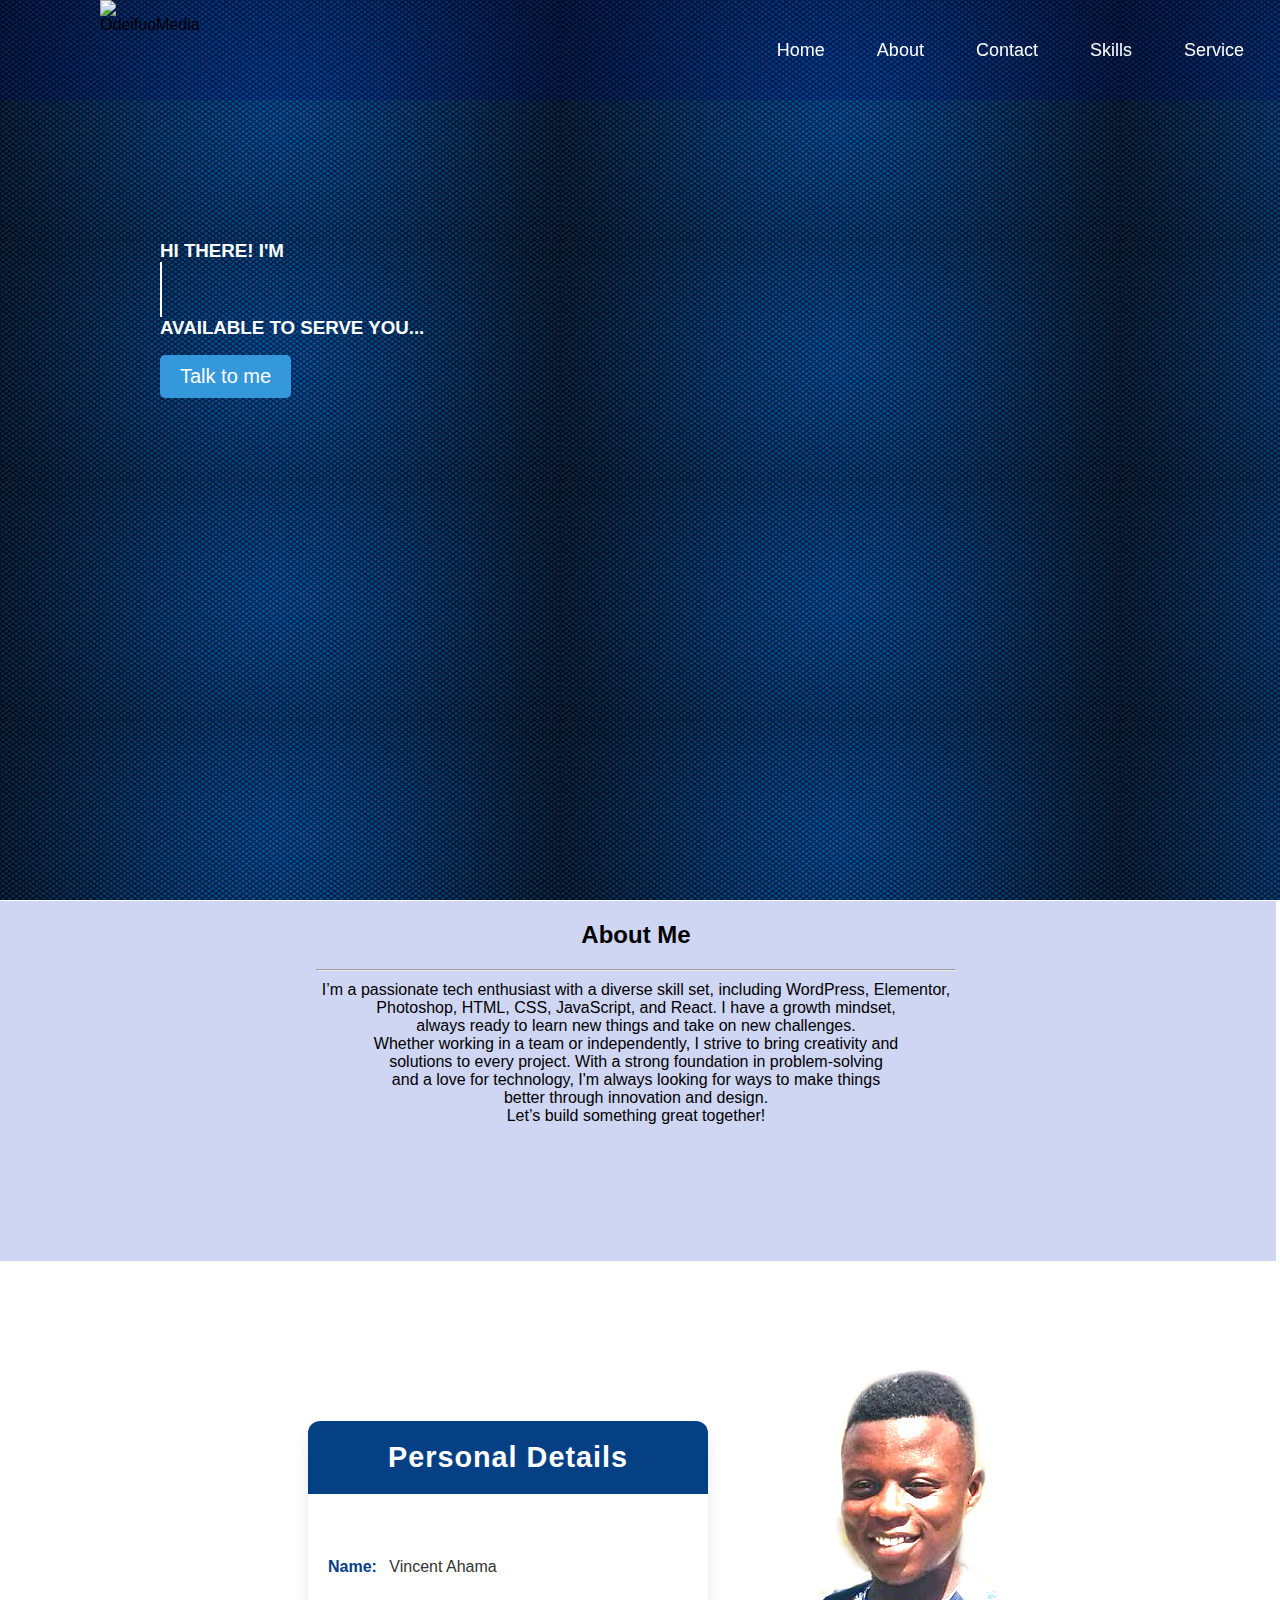
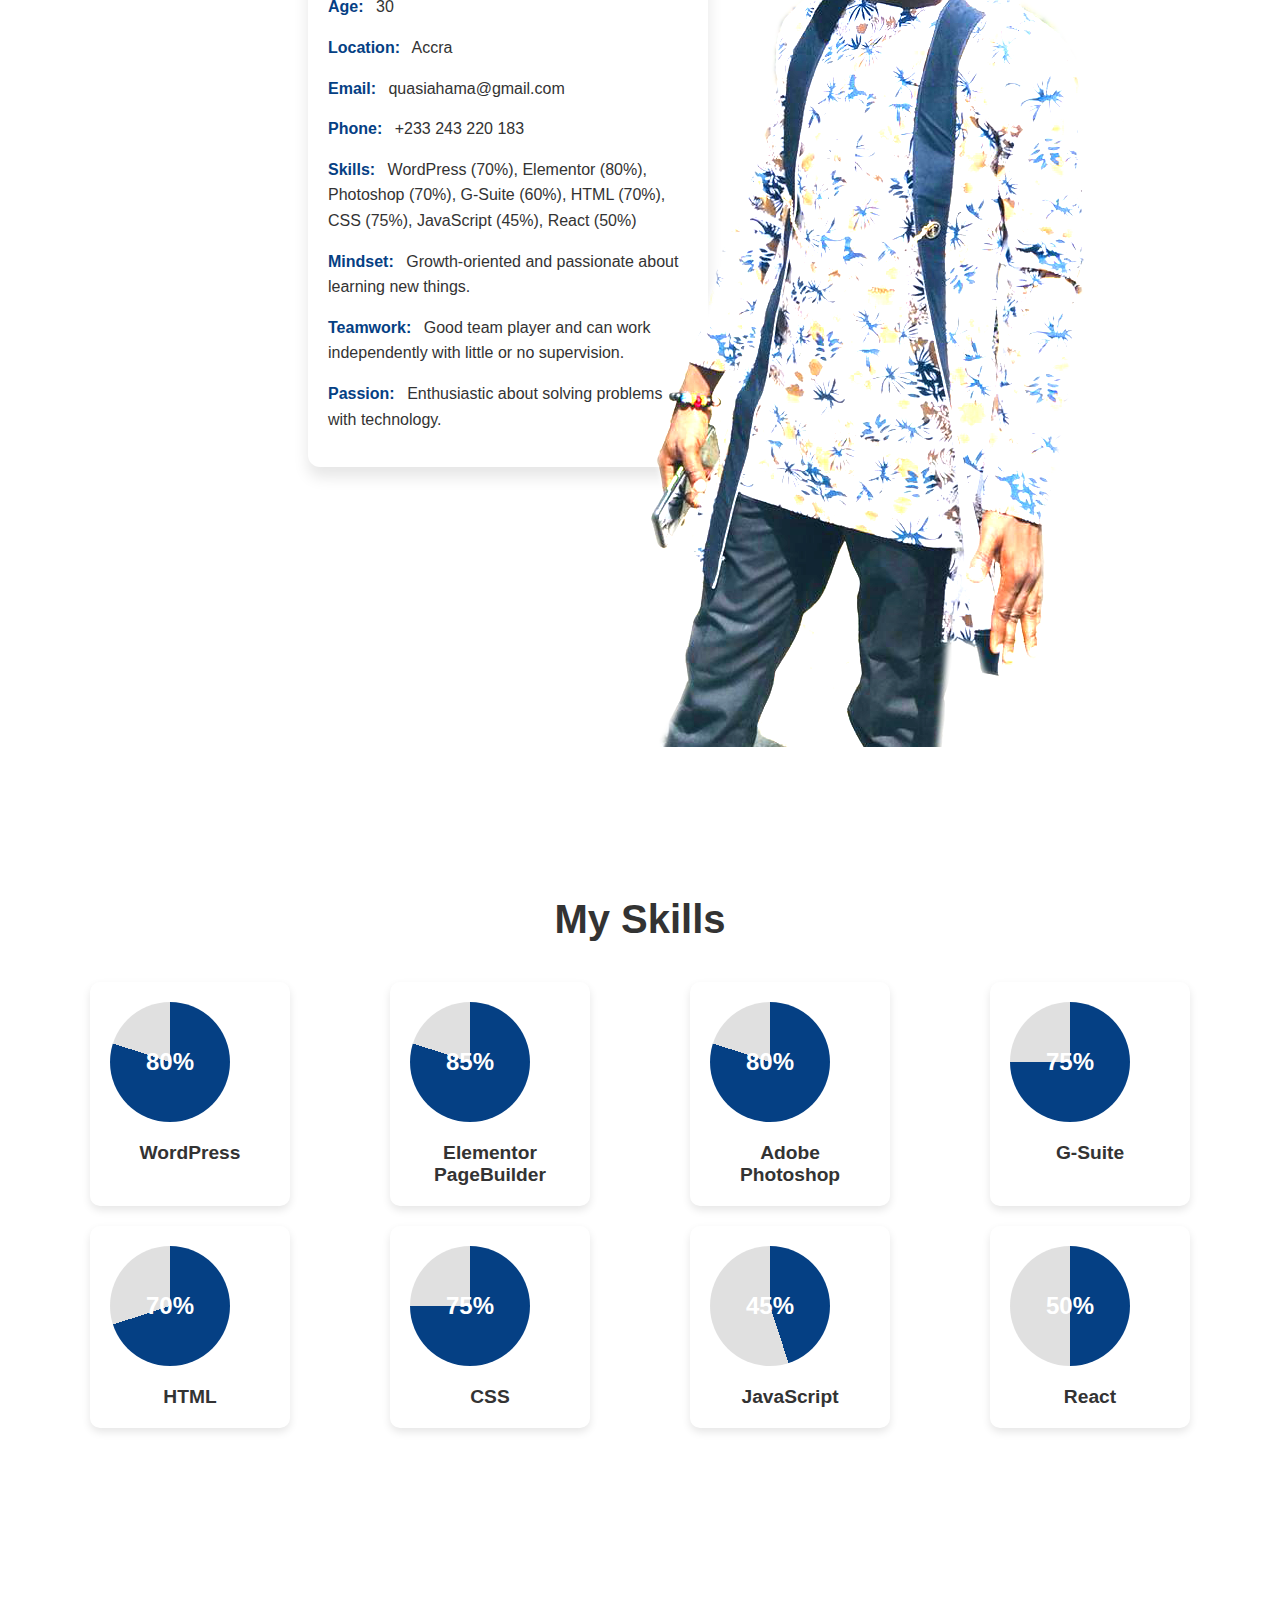
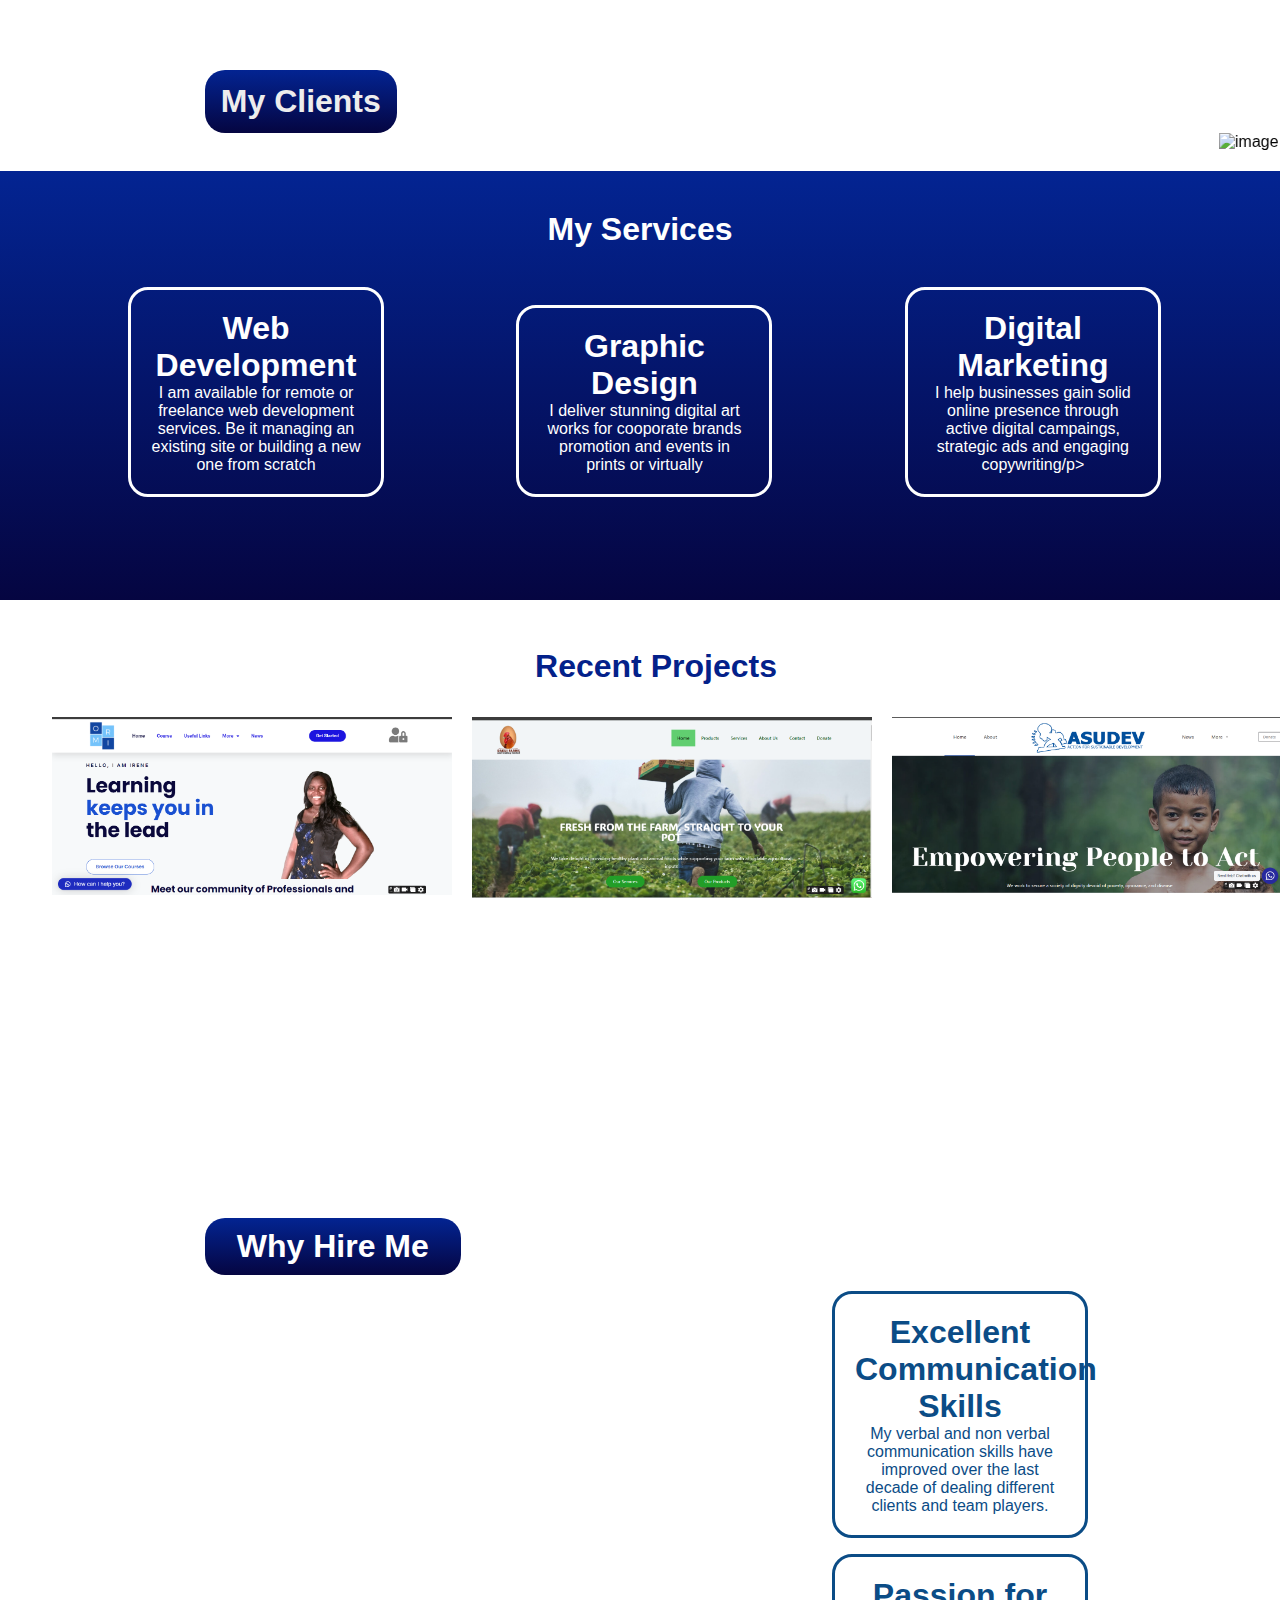
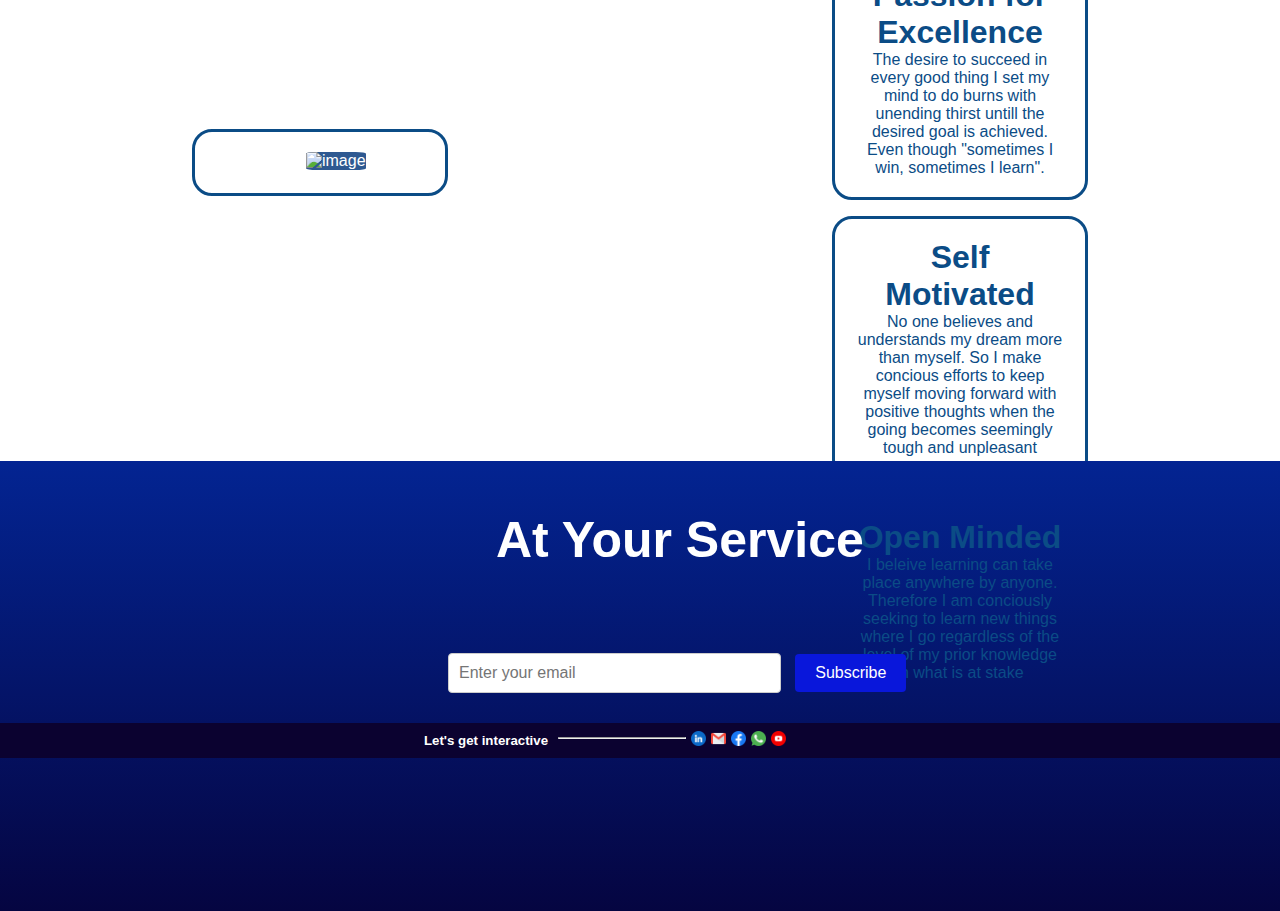
==== commit 1ce55ed7: "activated social icons" ====
--- a/index.html
+++ b/index.html
@@ -44,7 +44,7 @@
 
                 <div id="#hire-me" class="subscription-form-button1">
                     <!-- <a href="#">Talk To Me</a>   -->
-                    <button class="talk-button">Talk to me</button>
+                    <button onClick="window.open('https://wa.me/message/WYTP4BTNACT2N1', '_blank')"class="talk-button">Talk to me</button> 
                     <!-- <button type="submit">Subscribe</button> -->
                 </div>
             </div>
@@ -196,11 +196,11 @@
 
     <div class="projects">
         <h1>Recent Projects</h1>
-        <div class="proj-img">
-            <a rel="stylesheet" href="https://www.ormi-ghana.org/"> <img src="./assets/images/project1.png"
+        <div class="proj-img-container">
+            <a rel="stylesheet" href="https://www.ormi-ghana.org/" target="_blank"> <img src="./assets/images/project1.png"
                 alt="img" class="projectImage"></a>
-            <a href=""><img src="./assets/images/project2.png" alt="img" class="projectImage"></a>
-            <a href=""><img src="./assets/images/project3.png" alt="img" class="projectImage"></a>
+            <a href="https://dakuifarms.com" target="_blank"><img src="./assets/images/project2.png" alt="img" class="projectImage"></a>
+            <a href="https://asudevgh.org" target="_blank"><img src="./assets/images/project3.png" alt="img" class="projectImage"></a>
             <!-- <video src="./assets/videos/17.10.2024_20.55.34_REC.mp4"></video> -->
         </div>
     </div>
@@ -208,22 +208,26 @@
 
     <section>
 
-        <section>
+        <section class="why-me-section">
             <div id="hire-me" class="mid-container">
                 <h1>Why Hire Me</h1>
             </div>
 
             <div class="tag-txt">
+                <h1 class="h1-hover">Excellent Communication Skills</h1>
+                <p>My verbal and non verbal communication skills have improved over the last decade of dealing different clients and team players.</p>
+            </div>
+            <div class="tag-txt">
                 <h1 class="h1-hover">Passion for Excellence</h1>
-                <p>Lorem ipsum dolor sit amet consectetur adipisicing elit.</p>
+                <p>The desire to succeed in every good thing I set my mind to do burns with unending thirst untill the desired goal is achieved. Even though "sometimes I win, sometimes I learn".</p>
             </div>
             <div class="tag-txt">
                 <h1 class="h1-hover">Self Motivated</h1>
-                <p>Lorem ipsum dolor sit amet consectetur adipisicing elit.</p>
+                <p>No one believes and understands my dream more than myself. So I make concious efforts to keep myself moving forward with positive thoughts when the going becomes seemingly tough and unpleasant</p>
             </div>
             <div class="tag-txt">
                 <h1 class="h1-hover">Open Minded</h1>
-                <p>Lorem ipsum dolor sit amet consectetur adipisicing elit.</p>
+                <p>I beleive learning can take place anywhere by anyone. Therefore I am conciously seeking to learn new things where I go regardless of the level of my prior knowledge in what is at stake</p>
             </div>
             <div class="taglines">
 
@@ -238,7 +242,7 @@
     <section class="newsletter">
         <!-- <img class="newsletter-bg" src="./assets/images/img.png" alt="image"> -->
         <div class="subscription-form">
-            <h1 class="subscription-txt">Subscribe to My Newsletter</h1>
+            <h1 class="subscription-txt">At Your Service</h1>
             <form action="#" method="post">
                 <input type="email" placeholder="Enter your email" required>
                 <button type="submit">Subscribe</button>
@@ -251,11 +255,12 @@
                 
             </div>
             <div class="social-icons"> 
-                <h5>Let's get interactive</h5>
-                <img src="./assets/images/facebook.png" alt="icon" class="facebook">
-                <img src="./assets/images/whatsapp.png" alt="icon" class="facebook">
-                <img src="./assets/images/youtube.png" alt="icon" class="facebook">
-                <img src="./assets/images/linkedin.png" alt="icon" class="facebook">
+                <h5>Let's get interactive</h5><hr class="h-line2">
+                <a href="https://linkedin.com/in/vincentodeifuoahama" target="_blank"><img src="./assets/images/linkedin.png" alt="icon" class="facebook"></a>
+                <a href="mailto:quasiahama@gmail.com" target="_blank"><img src="./assets/images/gmail.png" alt="Email Me" class="facebook"></a>
+                <a href="https://linkedin.com/in/vincentodeifuoahama" target="_blank"><img src="./assets/images/facebook.png" alt="icon" class="facebook"></a>
+                <a href="https://wa.me/message/WYTP4BTNACT2N1" target="_blank"><img src="./assets/images/whatsapp.png" alt="icon" class="facebook"></a>
+                <a href="https://www.youtube.com/@odeifuomedia6004" target="_blank"><img src="./assets/images/youtube.png" alt="icon" class="facebook"></a>
             </div>
             <!-- <i class="fa fa-copyright" style="font-size:36px"></i> -->
 
--- a/css/style.css
+++ b/css/style.css
@@ -163,7 +163,7 @@
     white-space: nowrap;
     overflow: hidden;
     width: 0;
-    animation: typing 7s steps(20, end), blink .70s step-end infinite;
+    animation: typing 7s steps(20, end), blink .70s step-start infinite;
 }
 
 @keyframes typing {
@@ -437,6 +437,14 @@
     margin-left: 20rem;
 }
 
+.h-line2 {
+    height: 2px;
+    width: 10vw;
+    margin-bottom: 5px;
+    /* margin-left: 1rem; */
+}
+
+
 
 
 .card-header {
@@ -572,7 +580,7 @@
 .tag-txt {
     display: block;
     width: 20%;
-    margin-top: 10%;
+    margin-top: 1rem;
     margin-left: 65%;
     border: solid;
     background: #ffffff;
@@ -599,12 +607,16 @@
     color: white;
     transition: 1s ease;
     border-radius: 20%;
-    margin-left: 15%;
+    margin-left: 15%; 
+    margin-top: -8rem;
 }
 
 .tag-img:hover {
     background: white;
 
+} 
+.why-me-section{
+    /* margin-top: 20rem; */
 }
 
 .h1-hover:hover {
@@ -659,7 +671,7 @@
     margin-bottom: -50px;
     color: #fff;
     text-align: center;
-    padding-top: 40px; 
+    padding-top: 40px;
     text-align: center;
 
 }
@@ -668,26 +680,35 @@
     color: white;
 }  */
 
-.projects{
-    text-align: center;
-    color: #03218A; 
+.projects {
+    text-align: center;
+    color: #03218A;
     margin-top: 3rem;
-} 
-
-.proj-img{
-    display: flex; 
-    width: 20vw;
-    height: 45vh;  
+    justify-content: center;
+    margin-left: 20rem;
+}
+
+.projects h1 {
+    /* text-align: center; */
+    color: #03218A;
+    margin-top: 3rem;
+    justify-content: center;
+    padding-right: 18rem;
+
+}
+
+.proj-img-container {
+    display: flex;
+    width: 30vw;
+    height: 45vh;
     gap: 20px;
-    justify-content: center; 
+    justify-content: center;
     padding: 5rem;
-    padding-top: 2rem; 
-    background-color: #999;
+    padding-top: 2rem;
     padding-left: 15rem;
-    margin-left: 27rem;
-
-    margin: 2rem;  
-   
+    margin-left: 5rem;
+
+
 }
 
 .projectImage {
@@ -719,8 +740,9 @@
     margin-top: -45%;
     color: white;
     padding-top: 50px;
-    margin-left: -10%;
+    margin-left: 3rem;
     font-size: 50px;
+ 
 }
 
 .subscription-form input[type="email"] {
@@ -743,11 +765,11 @@
     color: white;
     border-radius: 4px;
     cursor: pointer;
-} 
+}
 
 .talk-button {
     background-color: #3498db;
-    color: white; 
+    color: white;
     margin-top: 1rem;
     font-size: 20px;
     padding: 10px 20px;
@@ -760,6 +782,7 @@
 .talk-button:hover {
     background-color: #E3D417;
 }
+
 /* 
 .subscription-form-button1 { 
     display: flex;
@@ -799,29 +822,32 @@
     width: 100vw;
     /* transition: left 2s ease;  */
     align-items: center;
-    /* margin-left: 90px; */
-    margin-top: 30px; 
+    padding-right: 13rem;
+    margin-top: 30px;
     background: rgb(11, 2, 48);
-    /* margin-right: 15%; */
-}
-.social-icons h5{
-   padding: 10px; 
-   color: white; 
-   text-align: center;  
-   margin-left: 8rem;
-   
-  
-}
- 
-.facebook{
-    width: 20px; 
+    justify-content: center;
+    /* margin-right: 15rem; */
+}
+
+.social-icons h5 {
+    padding: 10px;
+    color: white;
+    text-align: center;
+    margin-left: 8rem;
+
+
+}
+
+.facebook {
+    width: 20px;
     padding-left: 5px;
 
-   
-}
+
+}
+
 .facebook:hover {
-    transition: left .2s ease; 
-    
+    transition: left .2s ease;
+
 }
 
 /* .footer h5 {
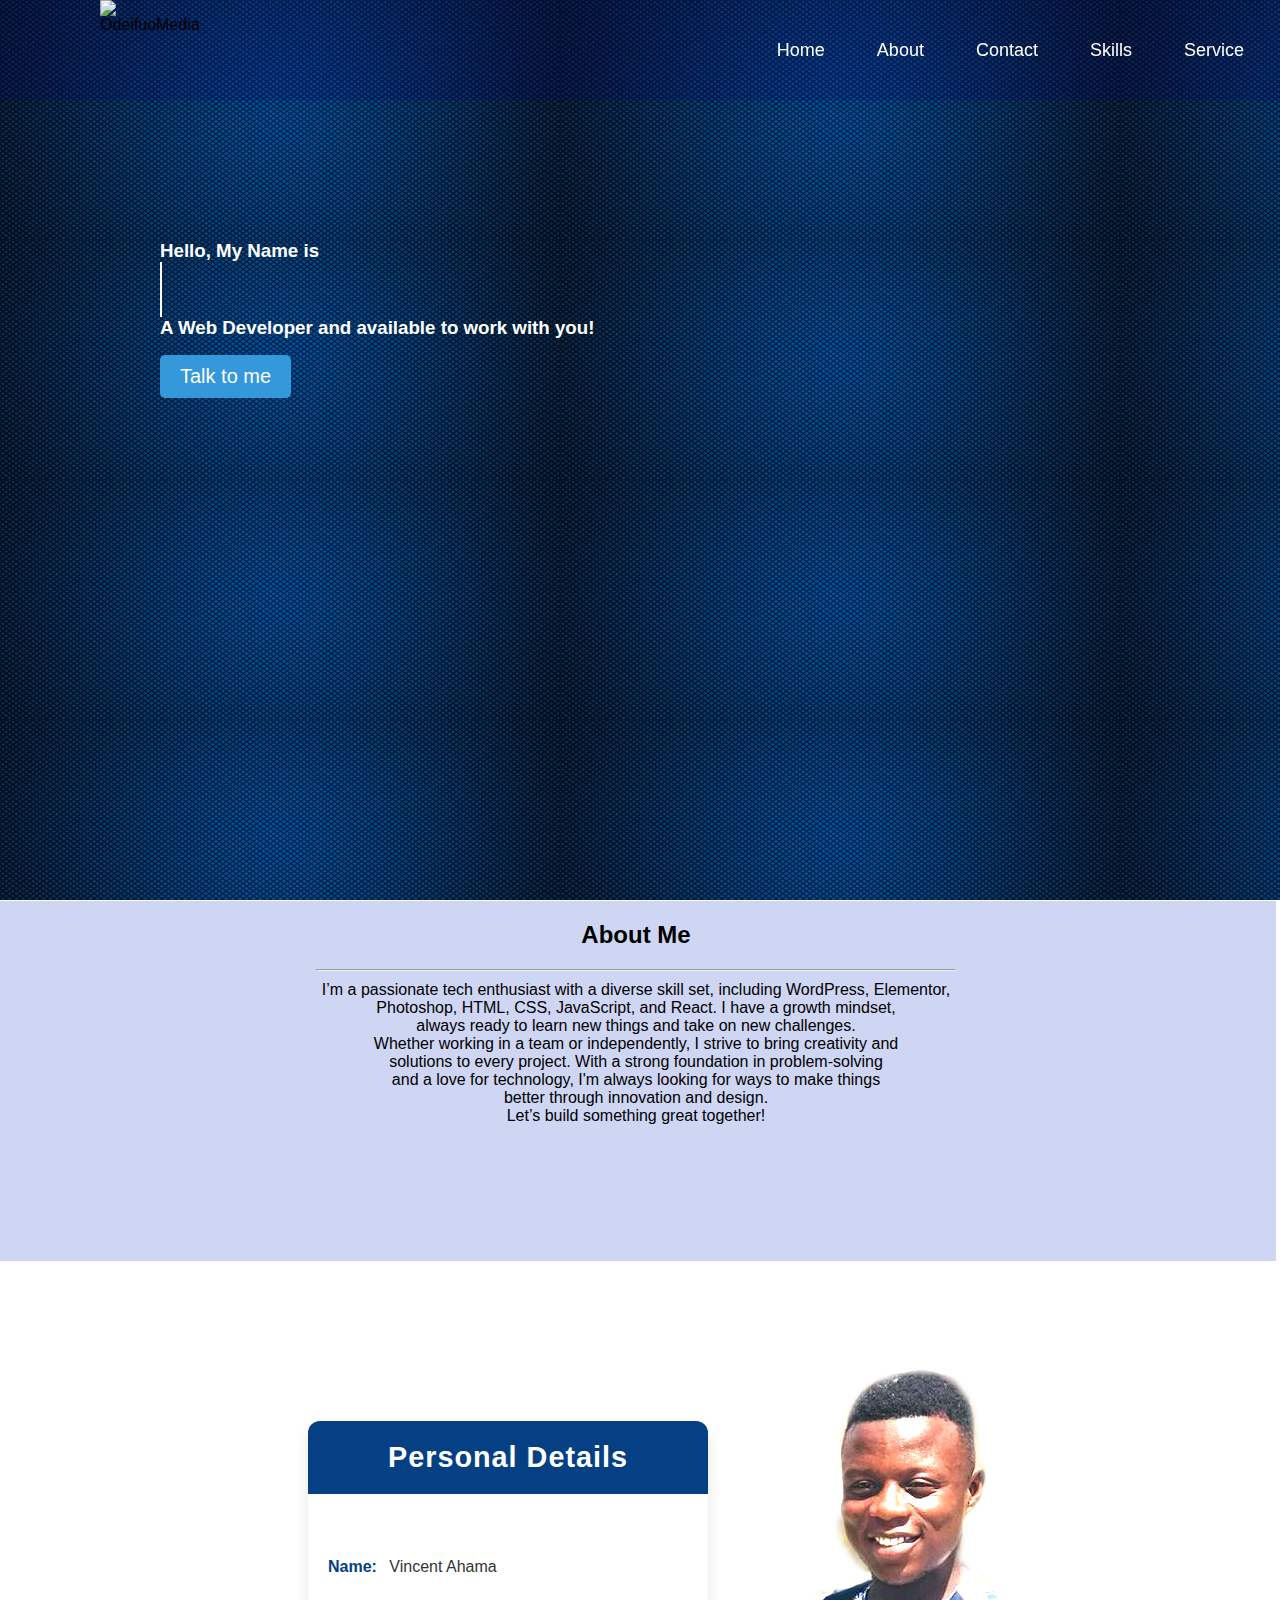
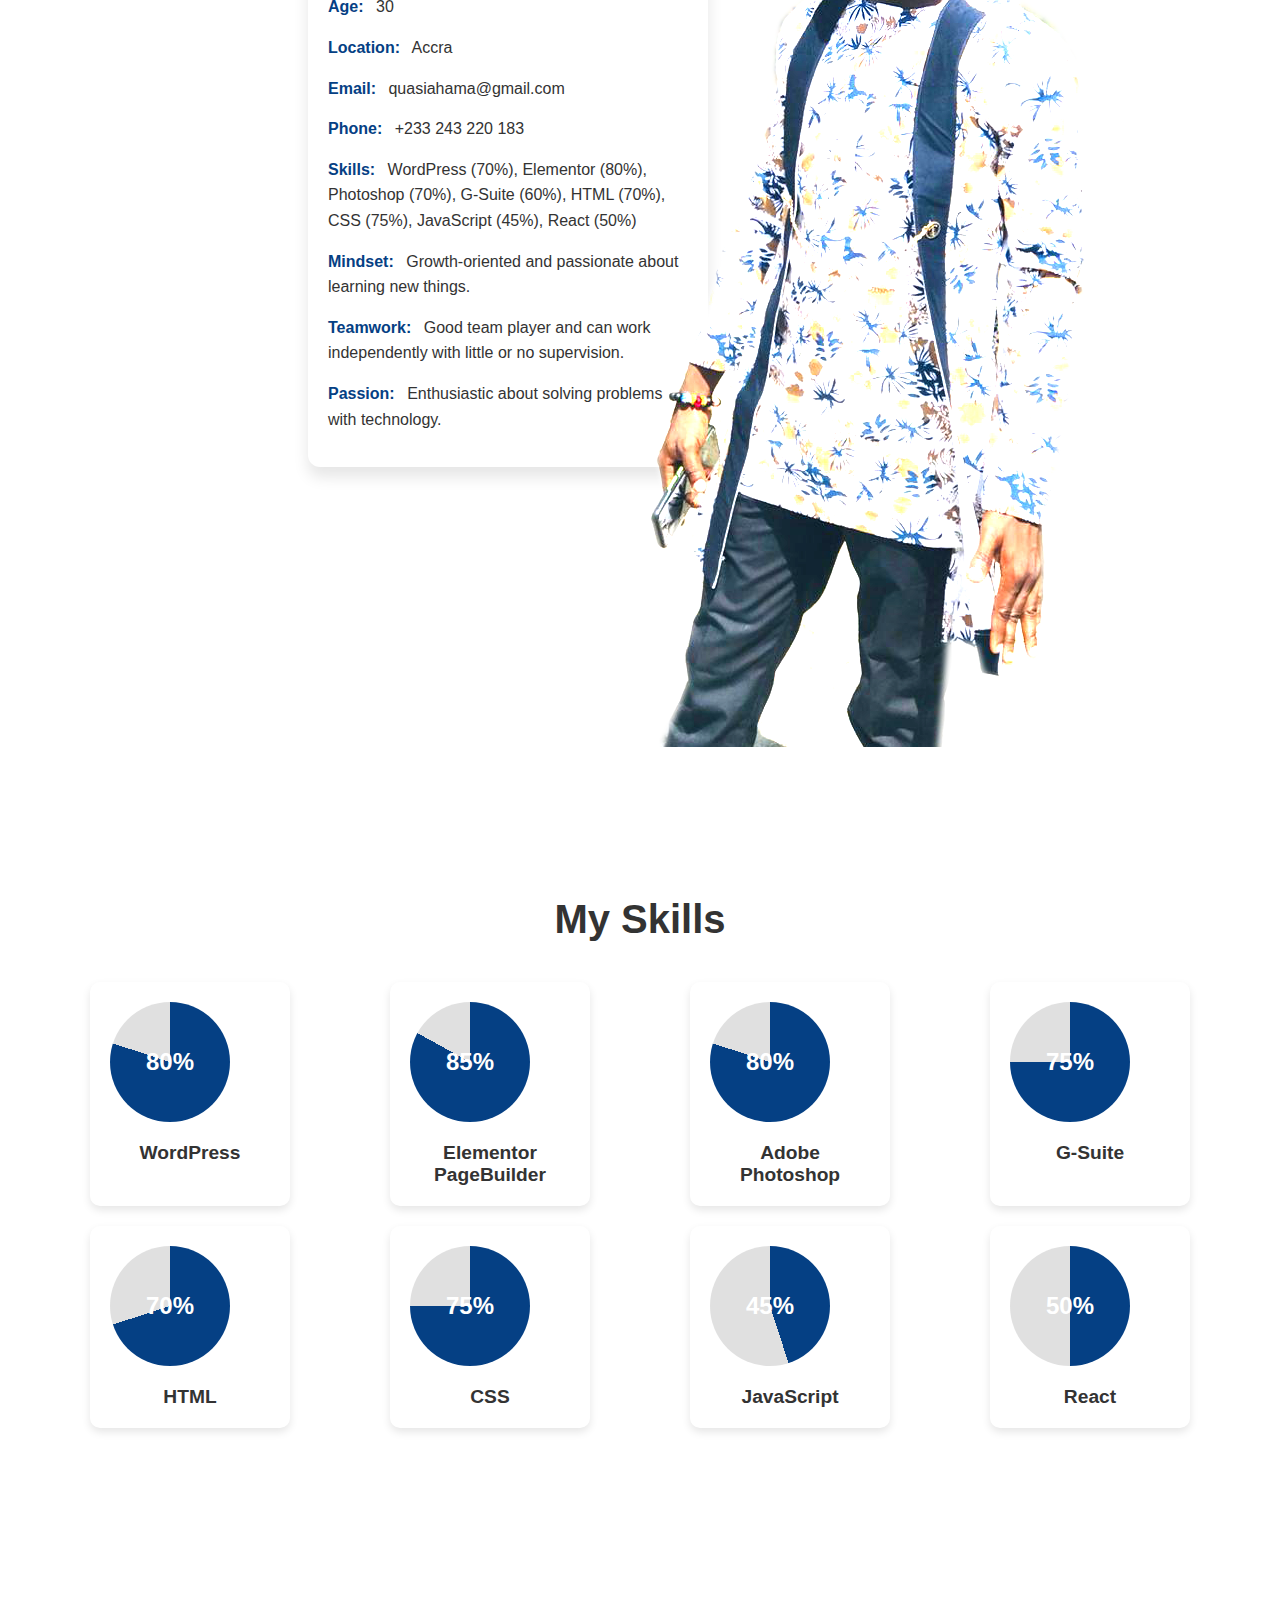
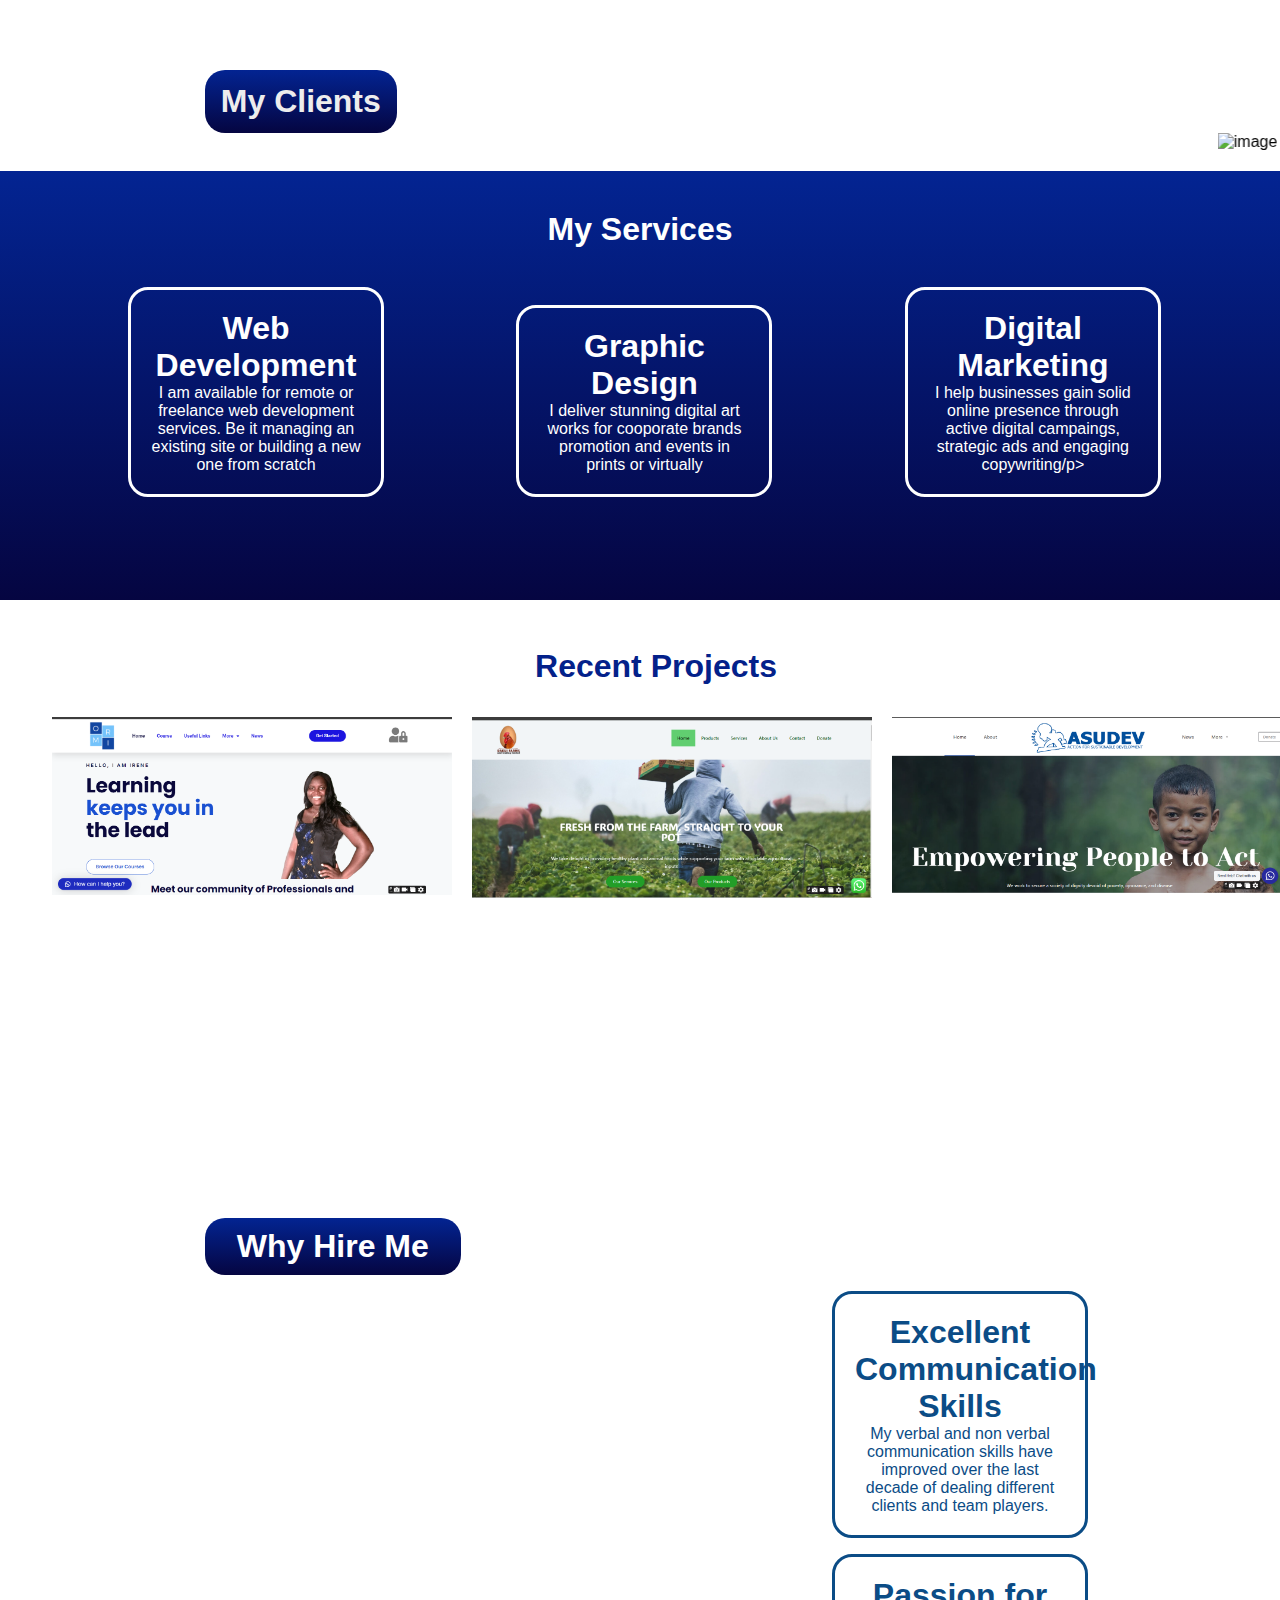
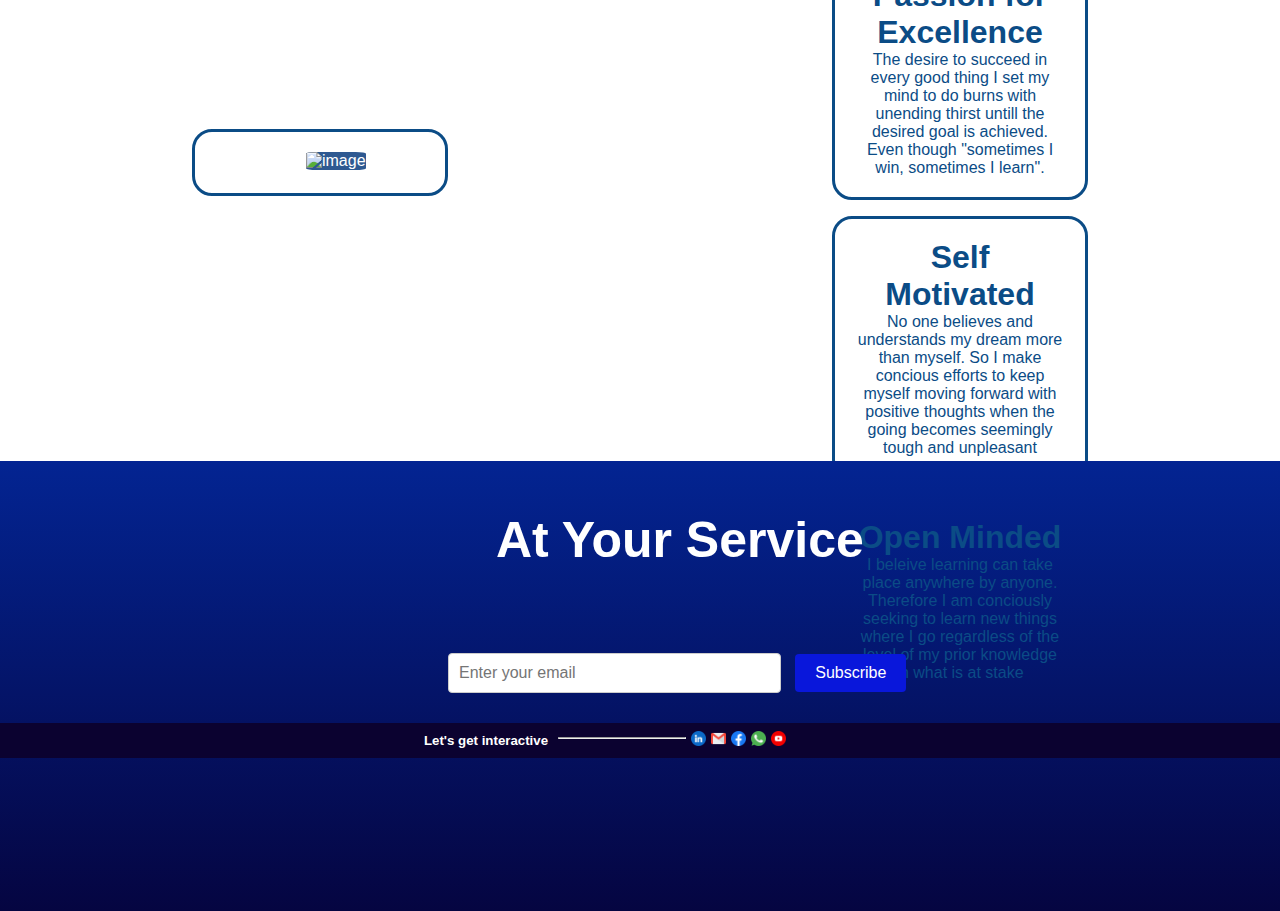
==== commit dea3aa31: "edit" ====
--- a/index.html
+++ b/index.html
@@ -20,7 +20,7 @@
         </div>
         <nav>
             <ul class="nav-items">
-                <li><a href="#home">Home</a></li>
+                <li><a href="/">Home</a></li>
                 <li><a href="#about">About</a></li>
                 <li><a href="#contact">Contact</a></li>
                 <li><a href="#skills">Skills</a></li>
@@ -38,9 +38,9 @@
                 <p id="typed-text"></p>
             </div>
             <div class="left">
-                <h3>HI THERE! I'M</h3>
+                <h3>Hello, My Name is</h3>
                 <h2 class="typing-text">VINCENT AHAMA</h2>
-                <h3>AVAILABLE TO SERVE YOU...</h3>
+                <h3>A Web Developer and available to work with you!</h3>
 
                 <div id="#hire-me" class="subscription-form-button1">
                     <!-- <a href="#">Talk To Me</a>   -->
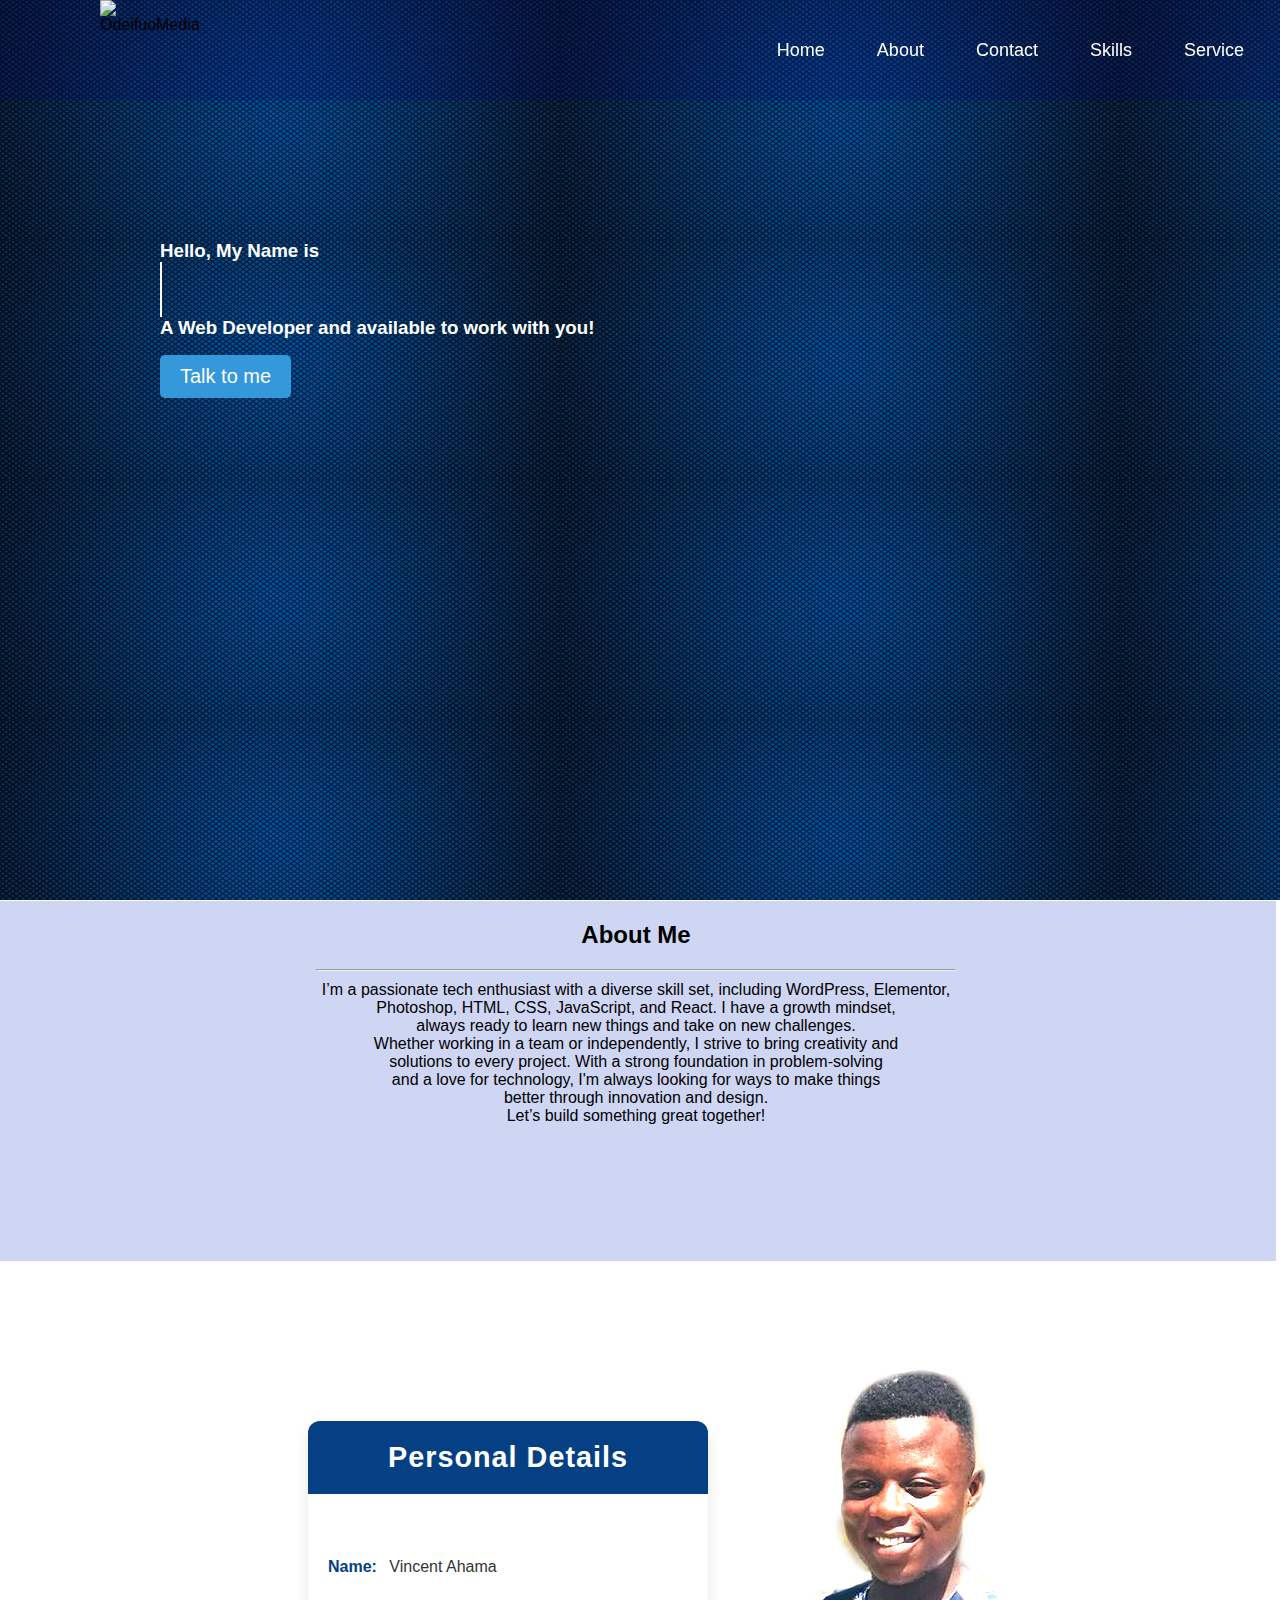
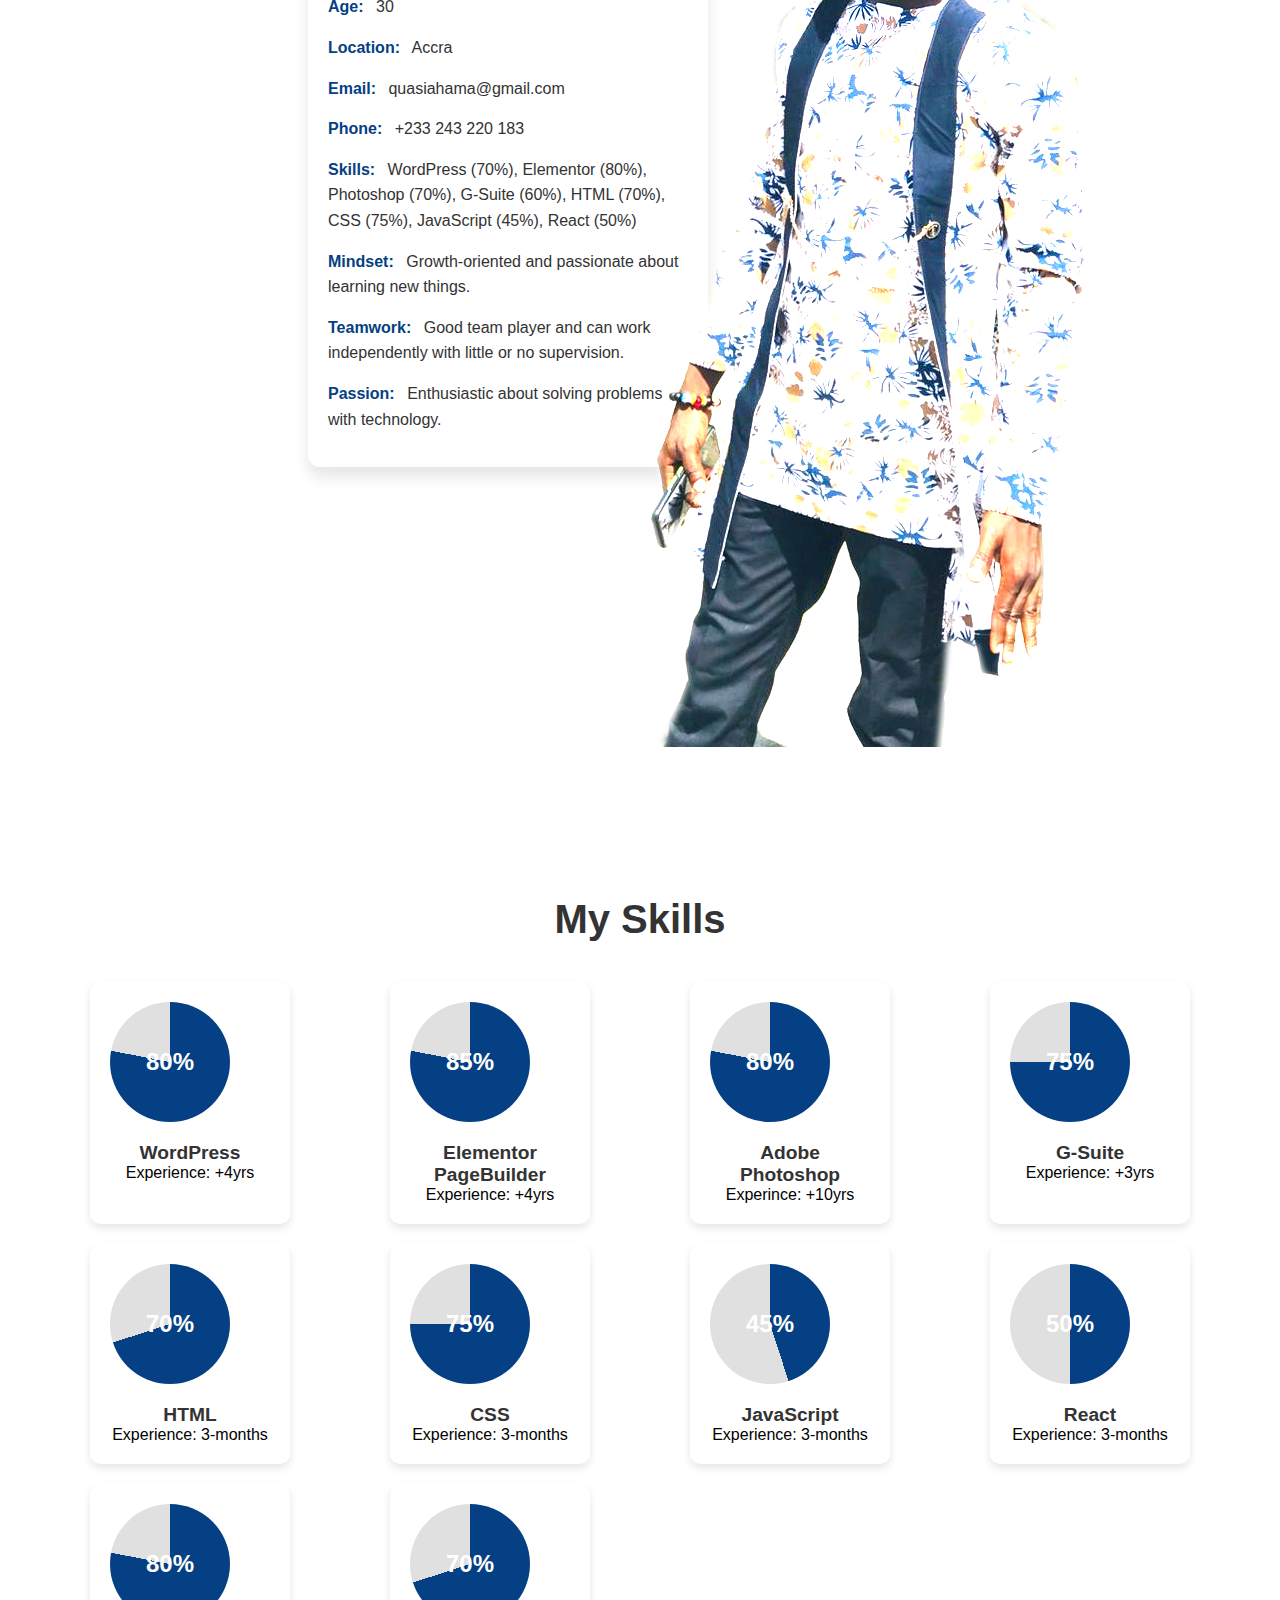
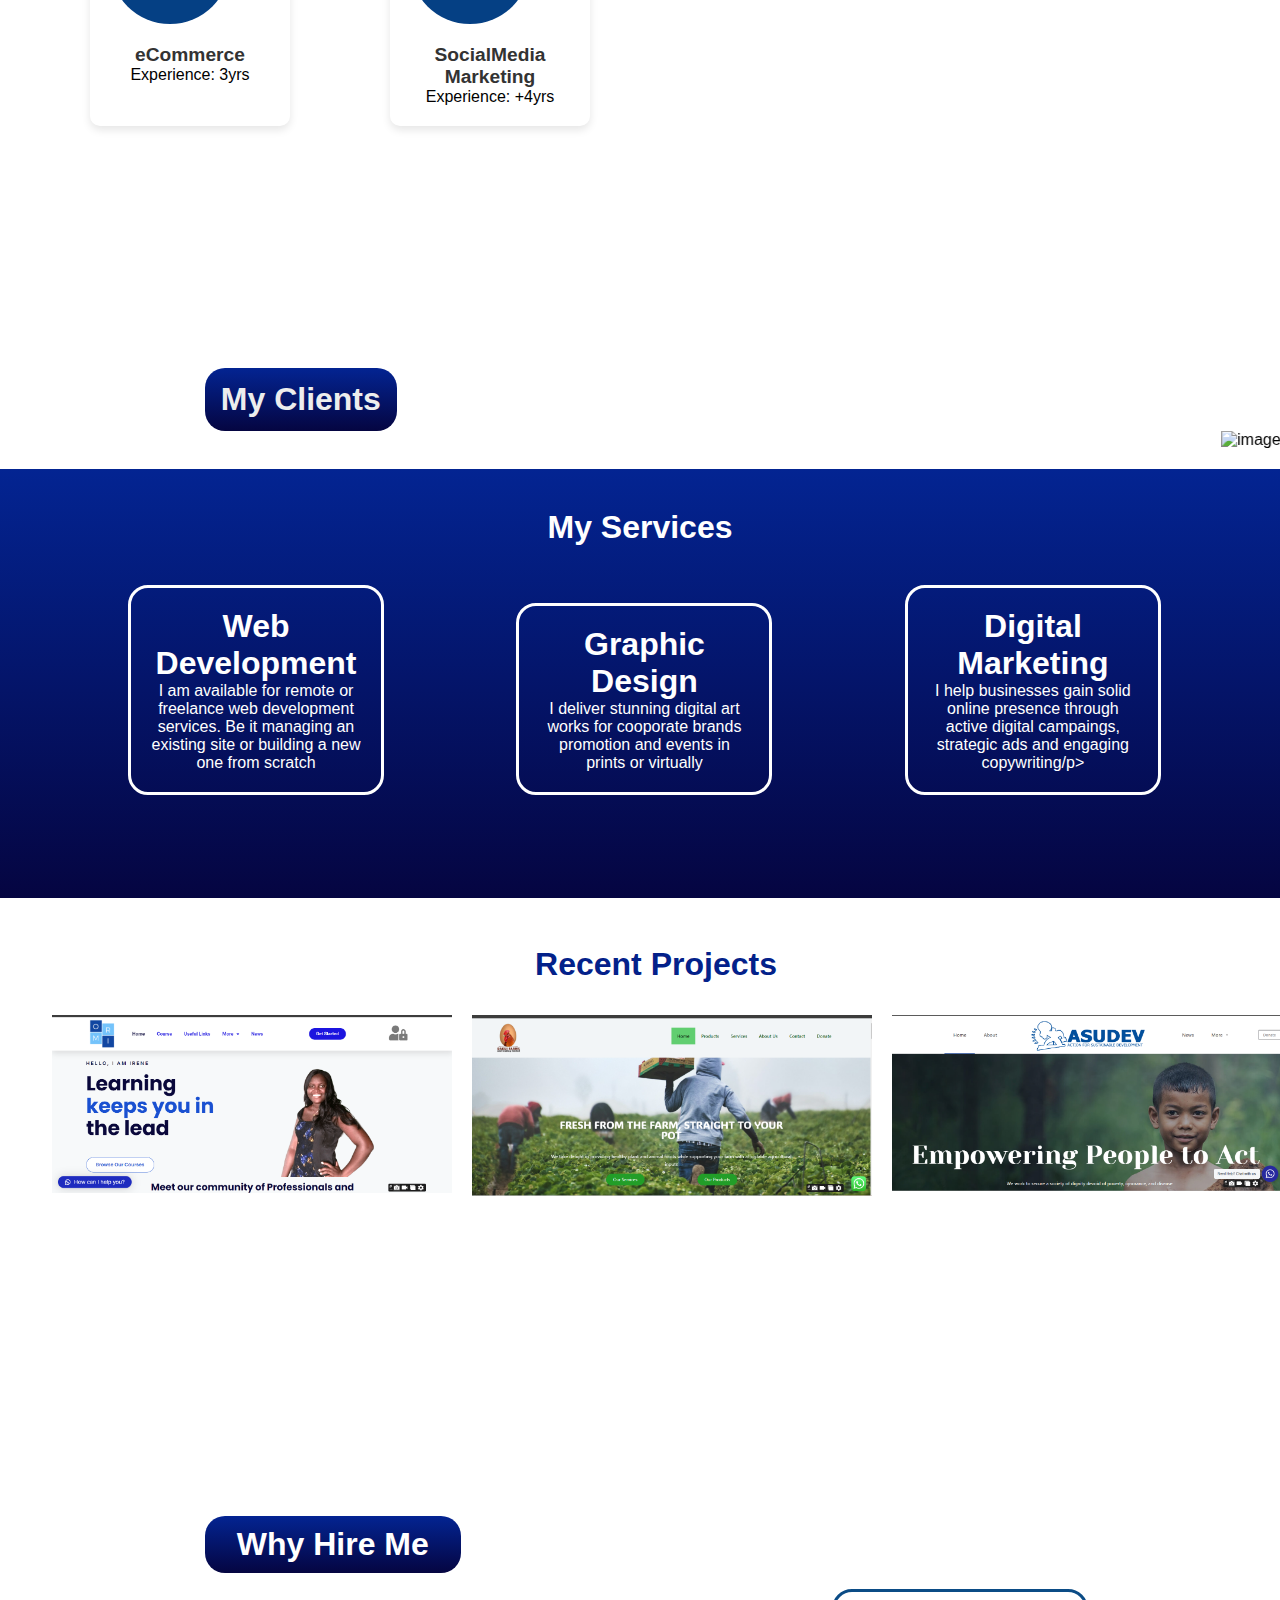
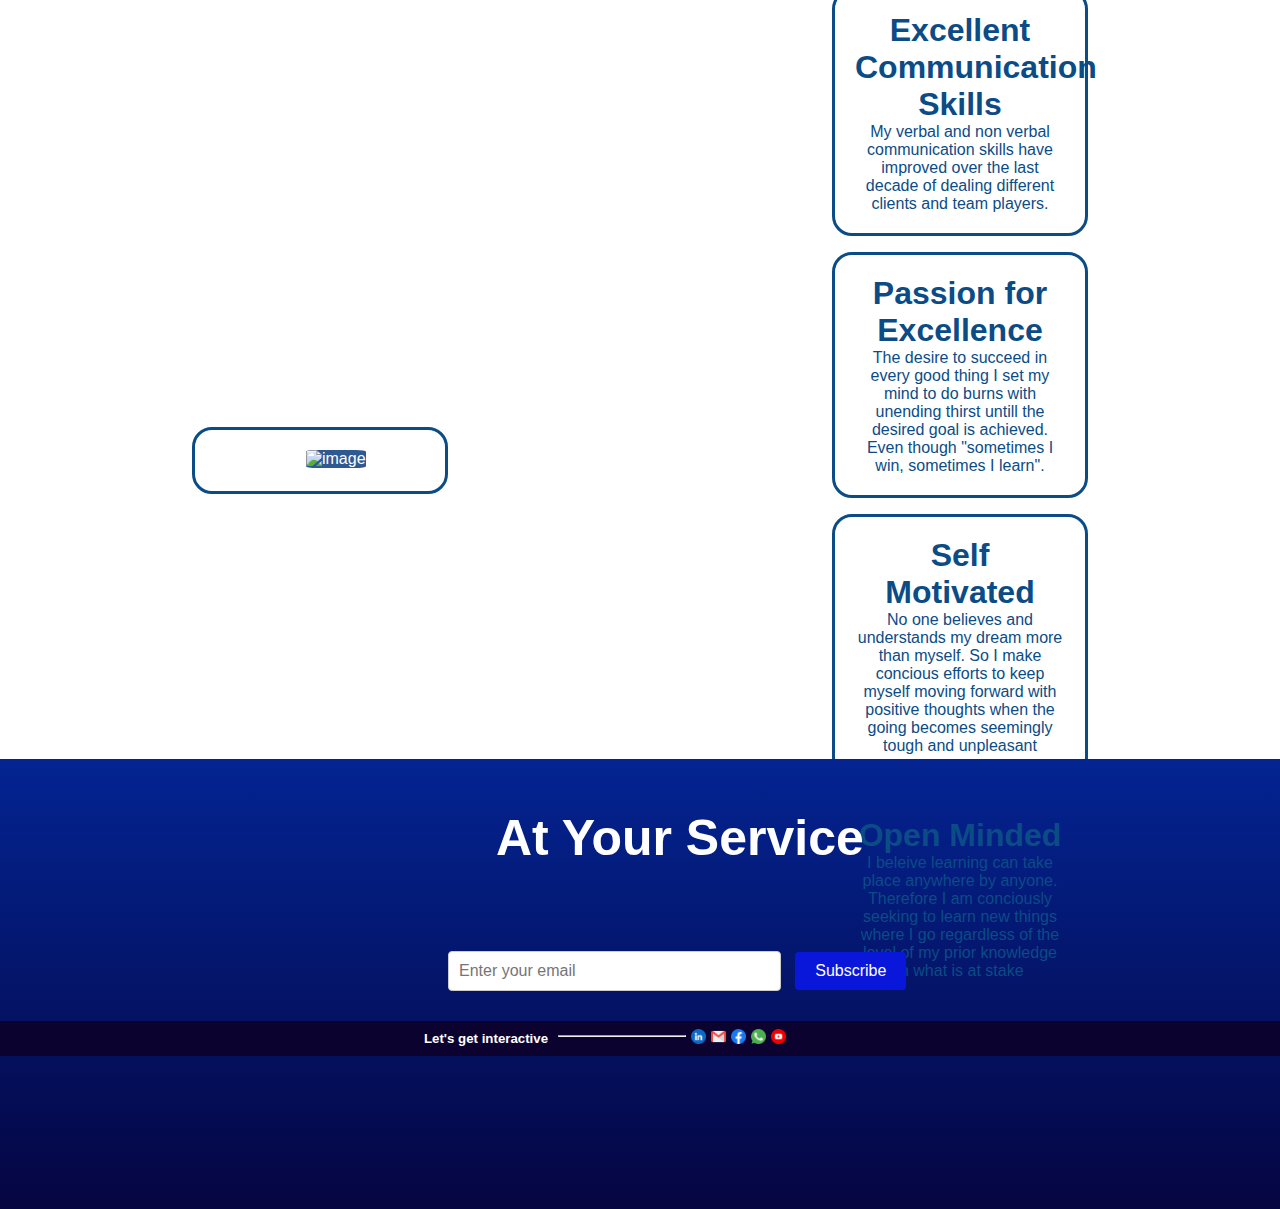
==== commit 5112842d: "new skills added" ====
--- a/index.html
+++ b/index.html
@@ -116,35 +116,53 @@
             <div class="skills-grid">
                 <div class="skill-item">
                     <div class="circle" data-percentage="80"></div>
-                    <h3>WordPress</h3>
+                    <h3>WordPress</h3> 
+                    <p>Experience: +4yrs</p>
                 </div>
                 <div class="skill-item">
                     <div class="circle" data-percentage="85"></div>
                     <h3>Elementor PageBuilder</h3>
+                    <p>Experience: +4yrs</p>
                 </div>
                 <div class="skill-item">
                     <div class="circle" data-percentage="80"></div>
                     <h3>Adobe Photoshop</h3>
+                    <p>Experince: +10yrs</p>
                 </div>
                 <div class="skill-item">
                     <div class="circle" data-percentage="75"></div>
                     <h3>G-Suite</h3>
+                    <p>Experience: +3yrs</p>
                 </div>
                 <div class="skill-item">
                     <div class="circle" data-percentage="70"></div>
                     <h3>HTML</h3>
+                    <p>Experience: 3-months</p>
                 </div>
                 <div class="skill-item">
                     <div class="circle" data-percentage="75"></div>
                     <h3>CSS</h3>
+                    <p>Experience: 3-months</p>
                 </div>
                 <div class="skill-item">
                     <div class="circle" data-percentage="45"></div>
                     <h3>JavaScript</h3>
+                    <p>Experience: 3-months</p>
                 </div>
                 <div class="skill-item">
                     <div class="circle" data-percentage="50"></div>
                     <h3>React</h3>
+                    <p>Experience: 3-months</p>
+                </div>
+                <div class="skill-item">
+                    <div class="circle" data-percentage="80"></div>
+                    <h3>eCommerce</h3>
+                    <p>Experience: 3yrs</p>
+                </div>
+                <div class="skill-item">
+                    <div class="circle" data-percentage="70"></div>
+                    <h3>SocialMedia Marketing</h3>
+                    <p>Experience: +4yrs</p>
                 </div>
             </div>
         </section>
--- a/css/style.css
+++ b/css/style.css
@@ -58,7 +58,7 @@
 }
 
 nav ul li a:hover {
-    background: linear-gradient(55deg, #71b4f3d5 15%, #054680 35%, #032492 50%);
+    background:  #4485cf;
     /* Darker shade of blue on hover */
     border-radius: 5px;
     color: #fff;
@@ -163,30 +163,30 @@
     white-space: nowrap;
     overflow: hidden;
     width: 0;
-    animation: typing 7s steps(20, end), blink .70s step-start infinite;
-}
-
-@keyframes typing {
-    from {
-        width: 0;
-    }
-
-    to {
-        width: 14ch;
-    }
-}
-
-@keyframes blink {
-
+    animation: typing 7s steps(20, end) infinite, blink 0.7s step-start infinite;
+  }
+
+  @keyframes typing {
+    0% {
+      width: 0;
+    }
+    50% {
+      width: 14ch; /* Adjust to match the length of your text */
+    }
+    100% {
+      width: 0; /* Retract to restart the typing */
+    }
+  }
+
+  @keyframes blink {
     from,
     to {
-        border-color: transparent;
-    }
-
+      border-color: transparent;
+    }
     50% {
-        border-color: white;
-    }
-}
+      border-color: white;
+    }
+  }
 
 .right {
     flex: 1;
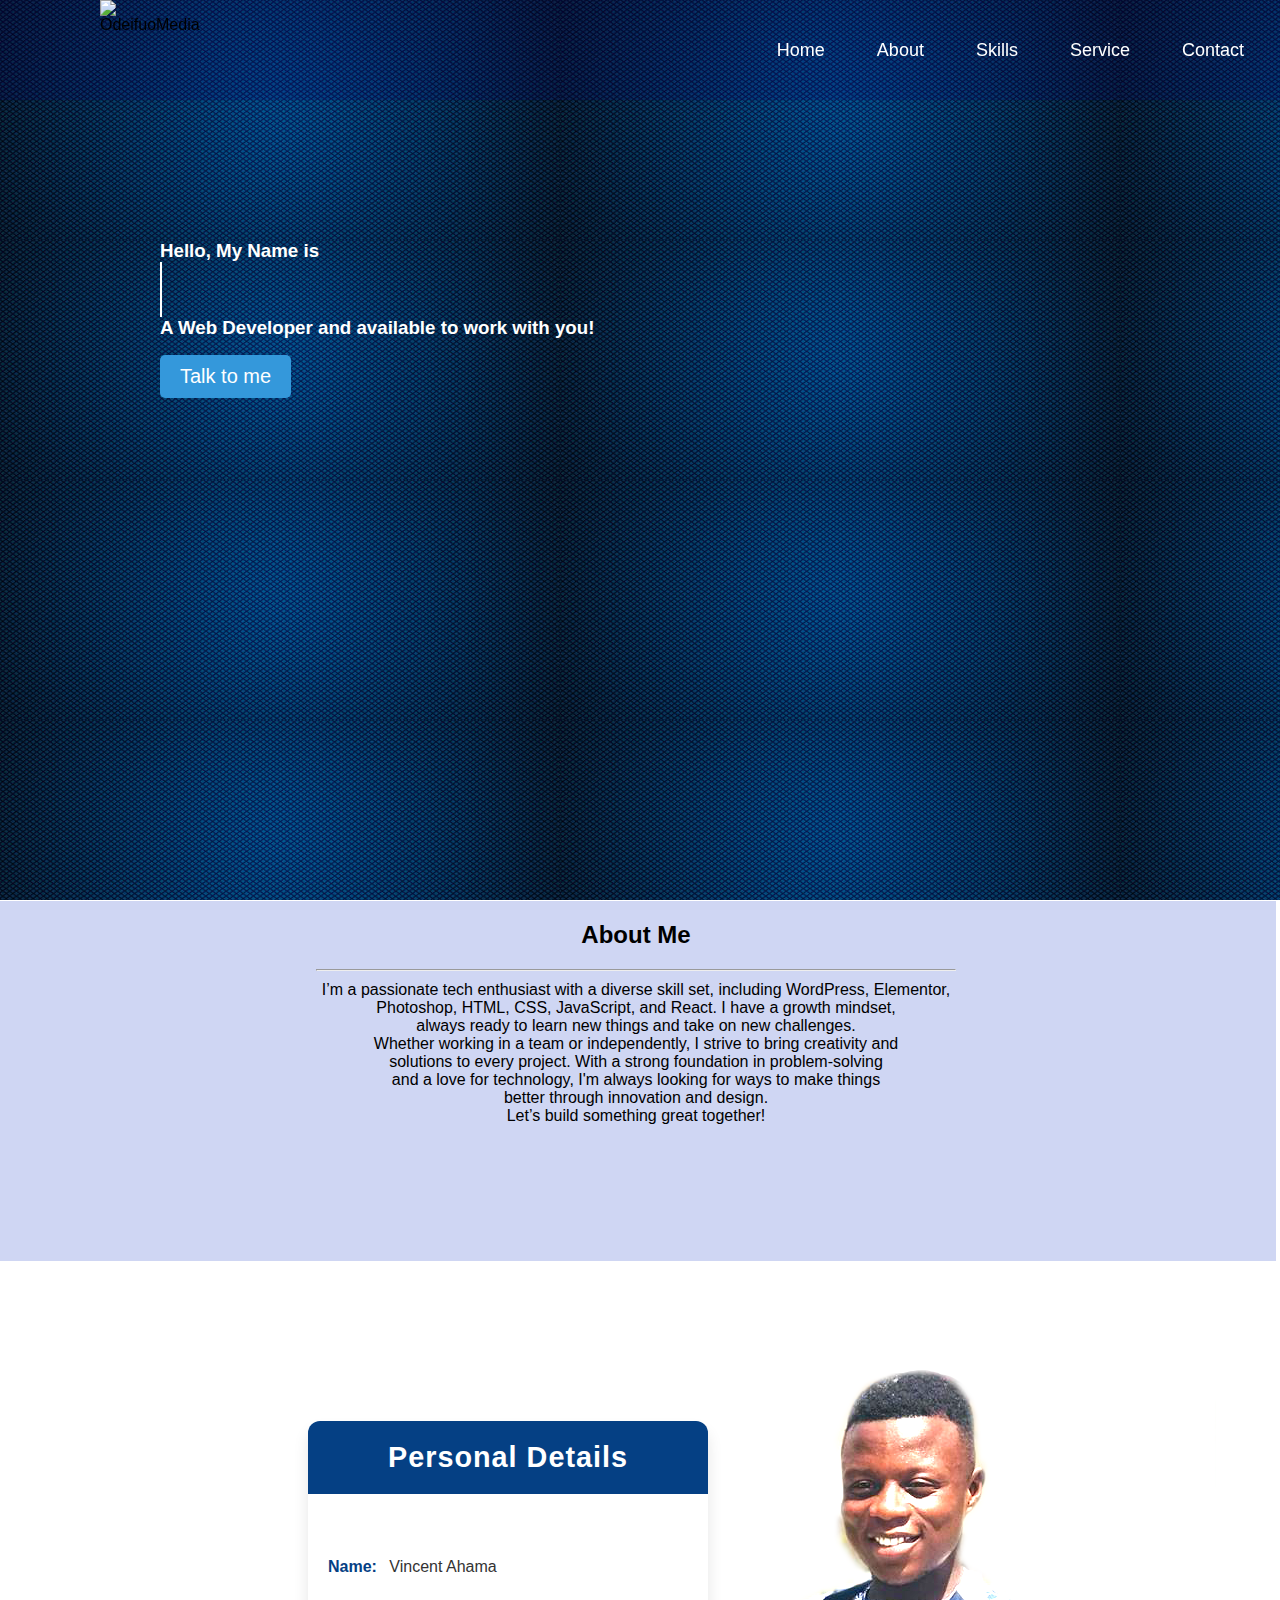
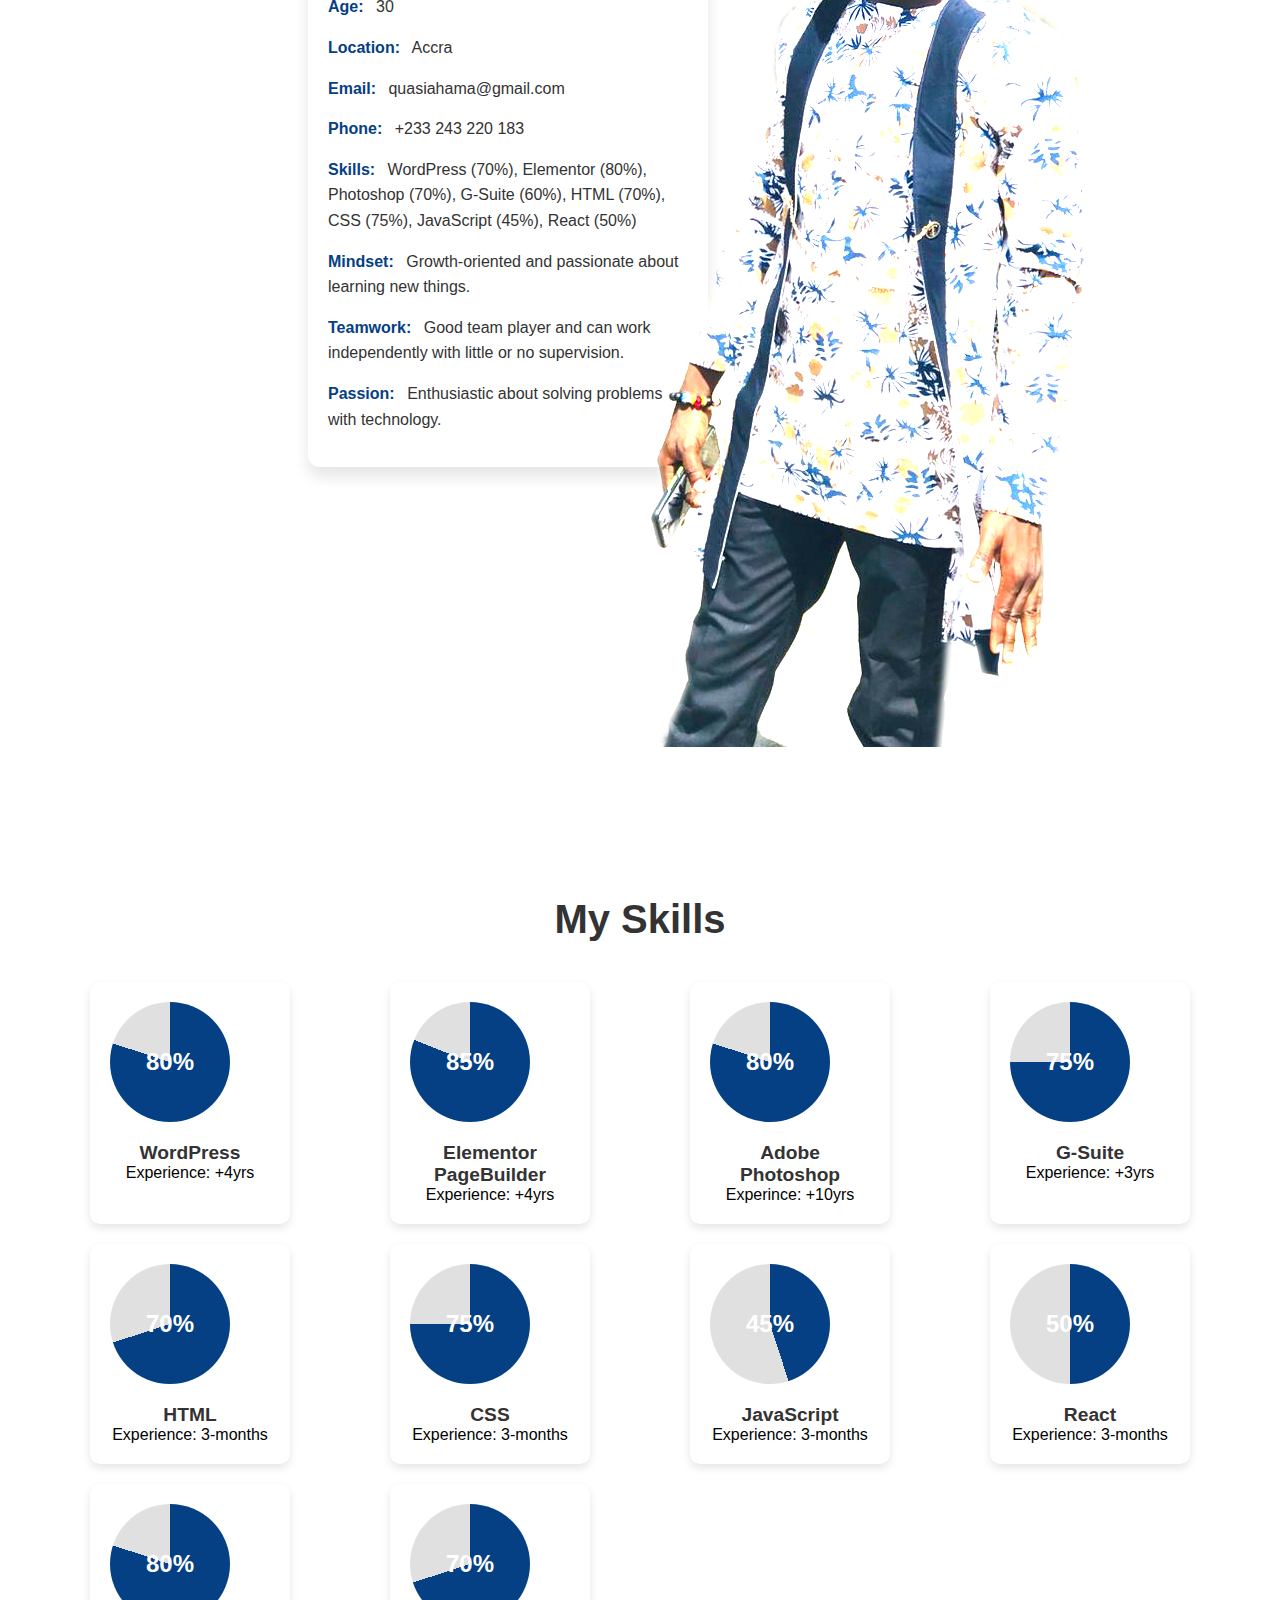
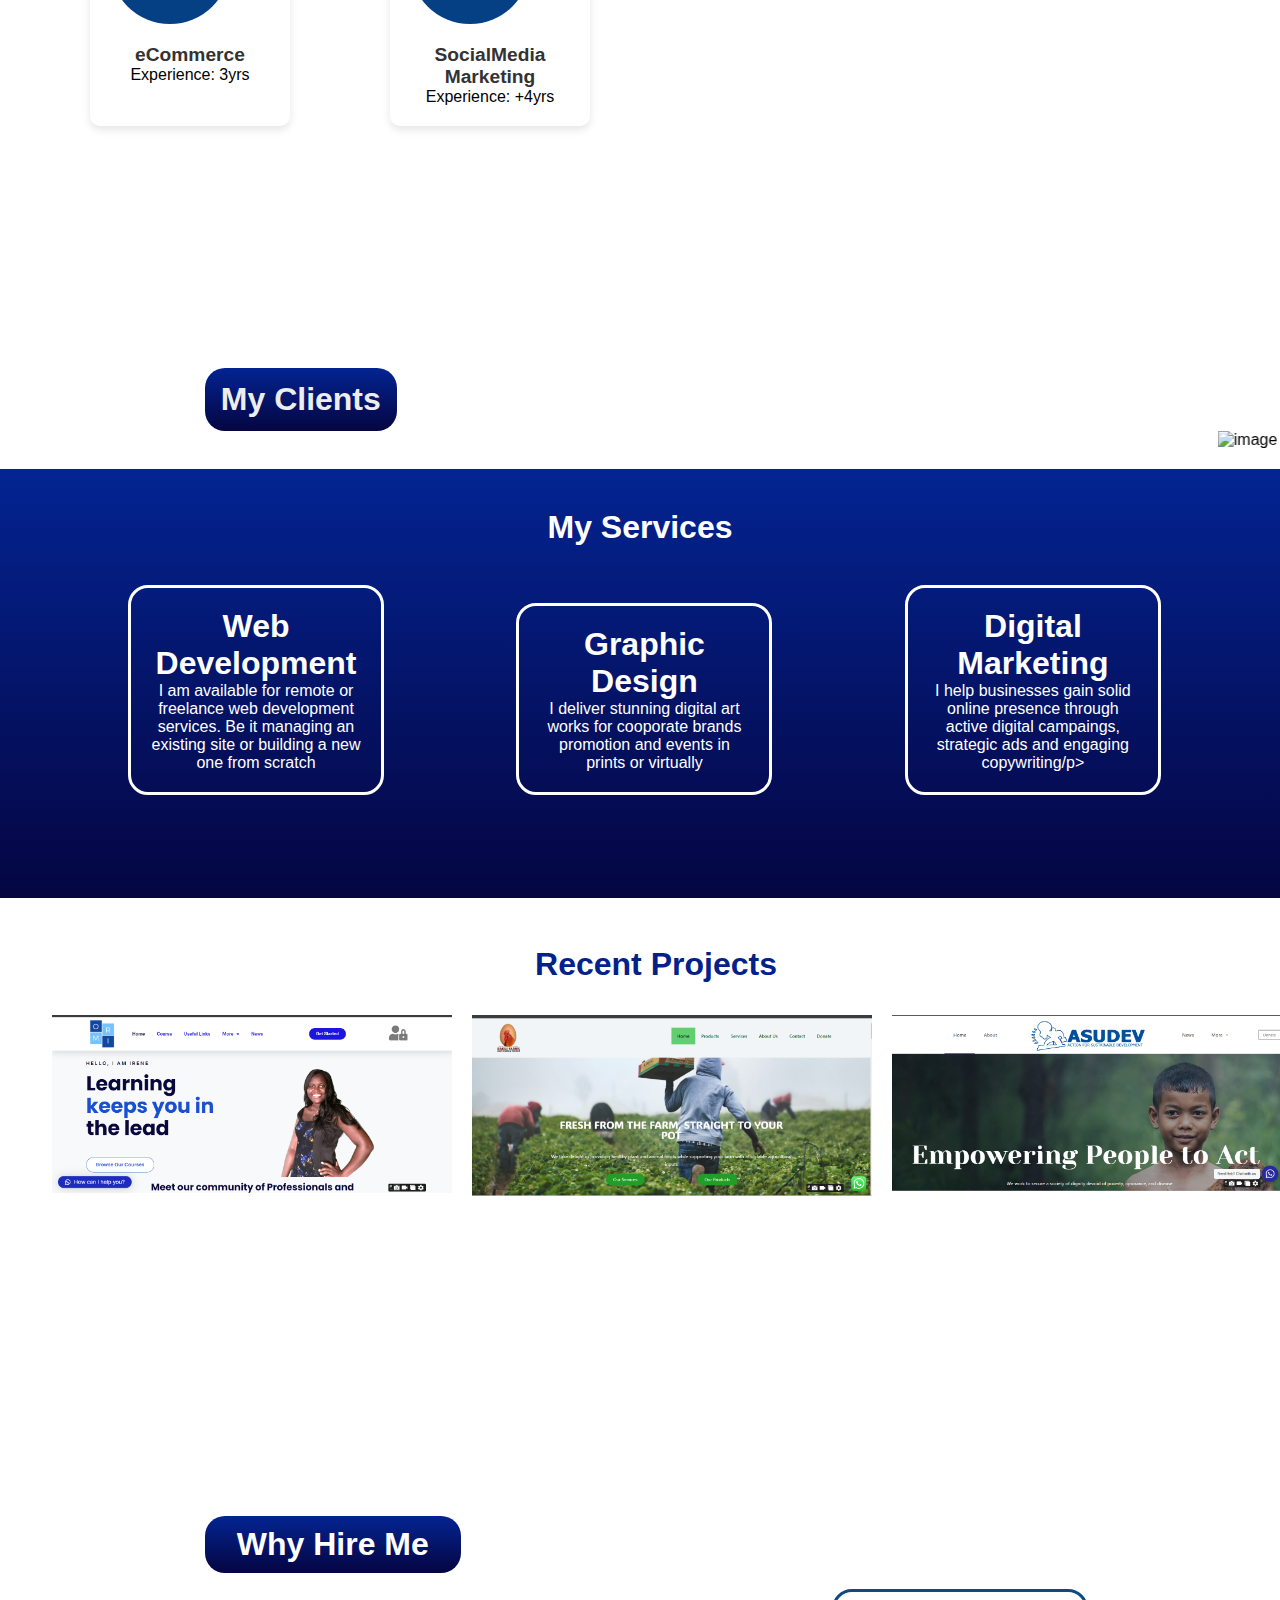
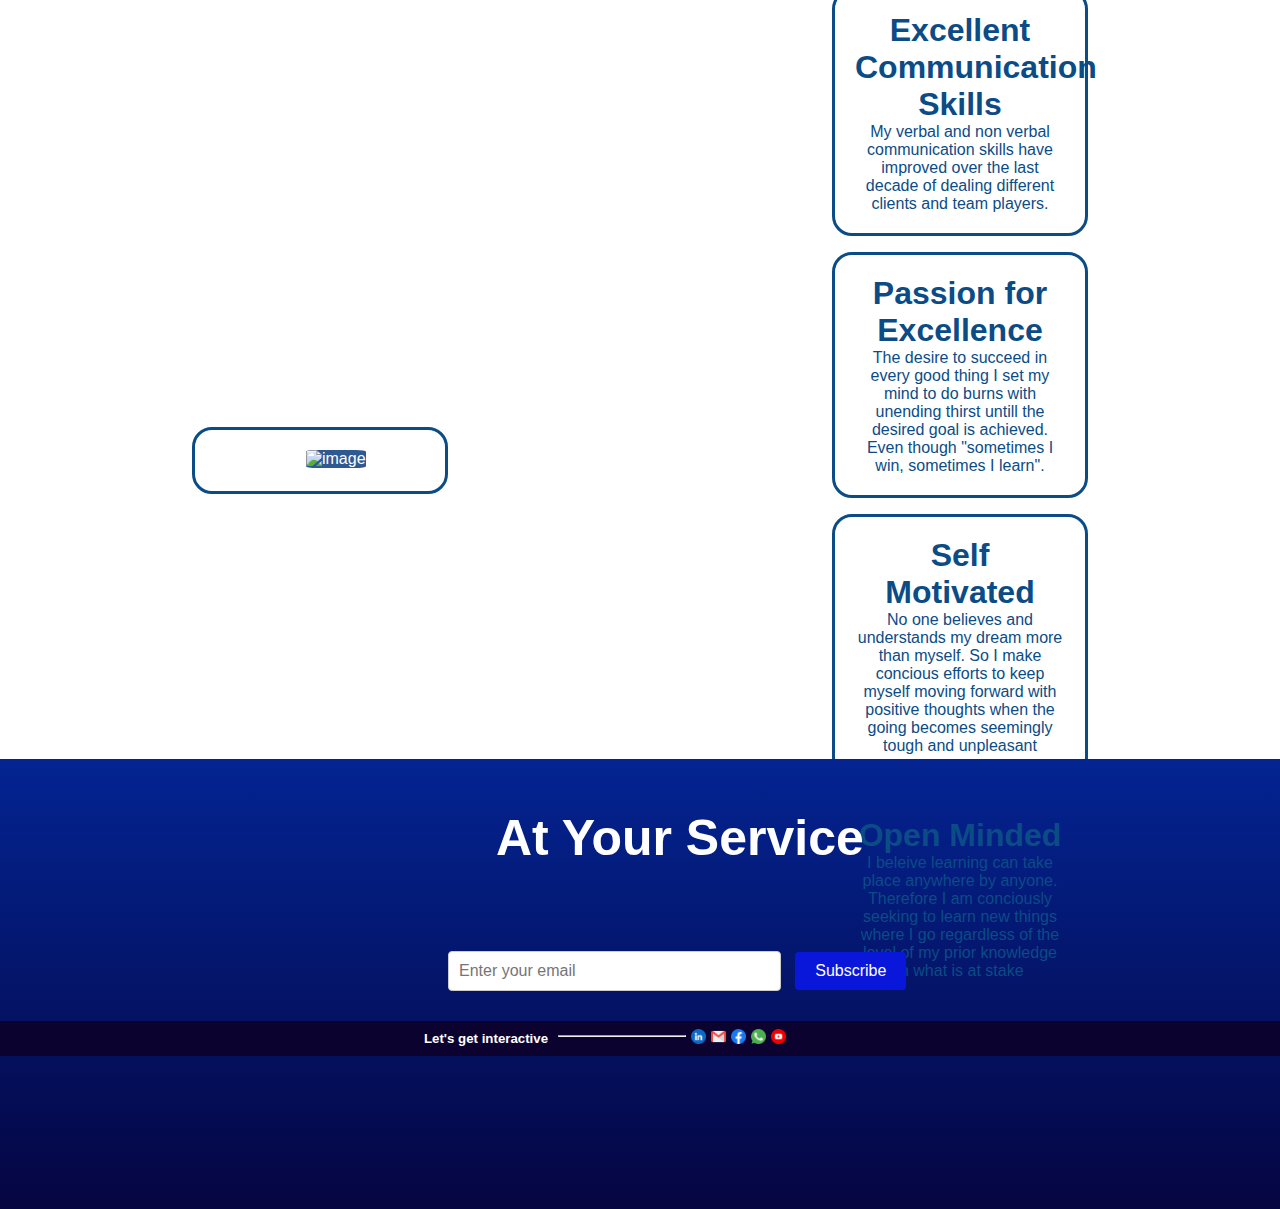
==== commit e1ef246b: "new link" ====
--- a/index.html
+++ b/index.html
@@ -22,9 +22,9 @@
             <ul class="nav-items">
                 <li><a href="/">Home</a></li>
                 <li><a href="#about">About</a></li>
-                <li><a href="#contact">Contact</a></li>
                 <li><a href="#skills">Skills</a></li>
                 <li><a href="#services">Service </a></li>
+                <li><a href="#contact">Contact</a></li>
 
             </ul>
         </nav>
@@ -83,7 +83,7 @@
                 </div>
 
                 <div class="card">
-                    <div id="contact" class="card-header">
+                    <div class="card-header">
                         <h2>Personal Details</h2>
                     </div>
                     <div class="card-body">
@@ -272,7 +272,7 @@
             <div>
                 
             </div>
-            <div class="social-icons"> 
+            <div id="contact" class="social-icons"> 
                 <h5>Let's get interactive</h5><hr class="h-line2">
                 <a href="https://linkedin.com/in/vincentodeifuoahama" target="_blank"><img src="./assets/images/linkedin.png" alt="icon" class="facebook"></a>
                 <a href="mailto:quasiahama@gmail.com" target="_blank"><img src="./assets/images/gmail.png" alt="Email Me" class="facebook"></a>
--- a/css/style.css
+++ b/css/style.css
@@ -41,7 +41,8 @@
 nav ul {
     list-style-type: none;
     display: flex;
-    gap: 20px;
+    gap: 20px; 
+    
 }
 
 nav ul li {
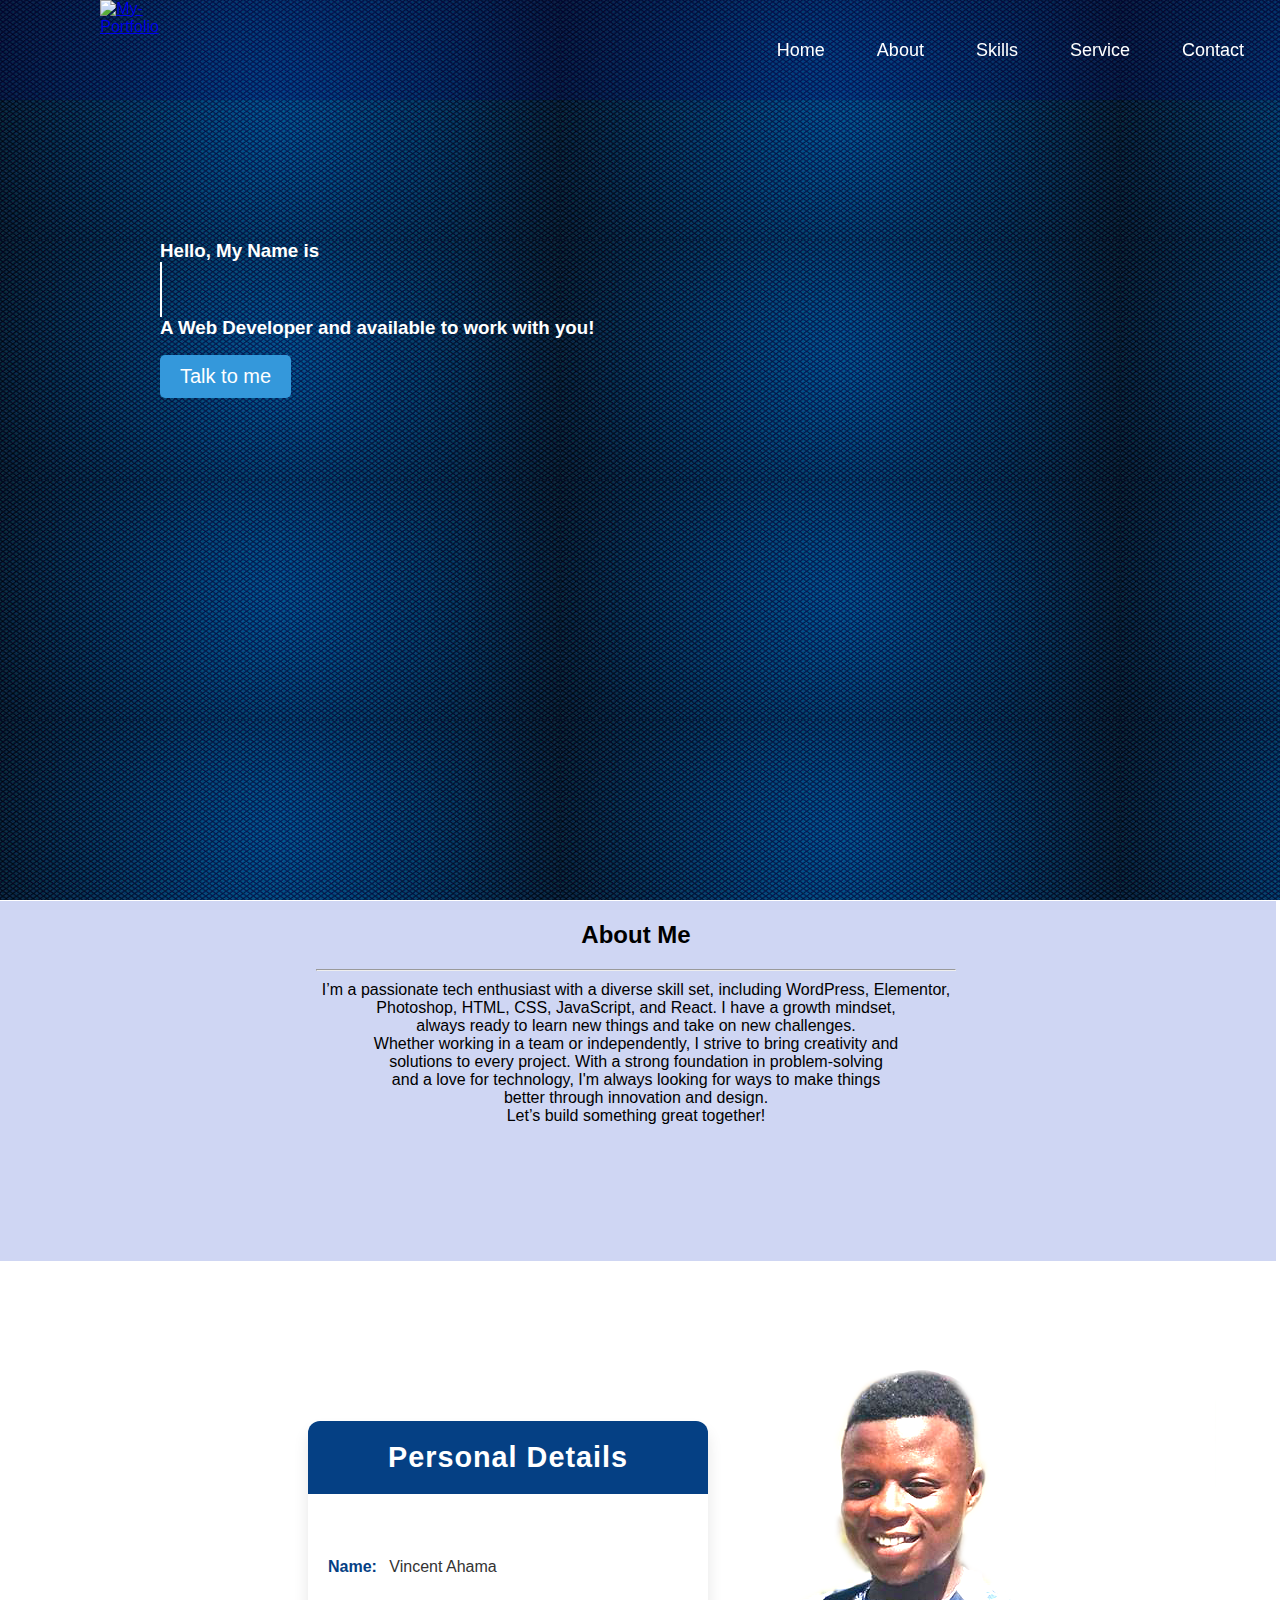
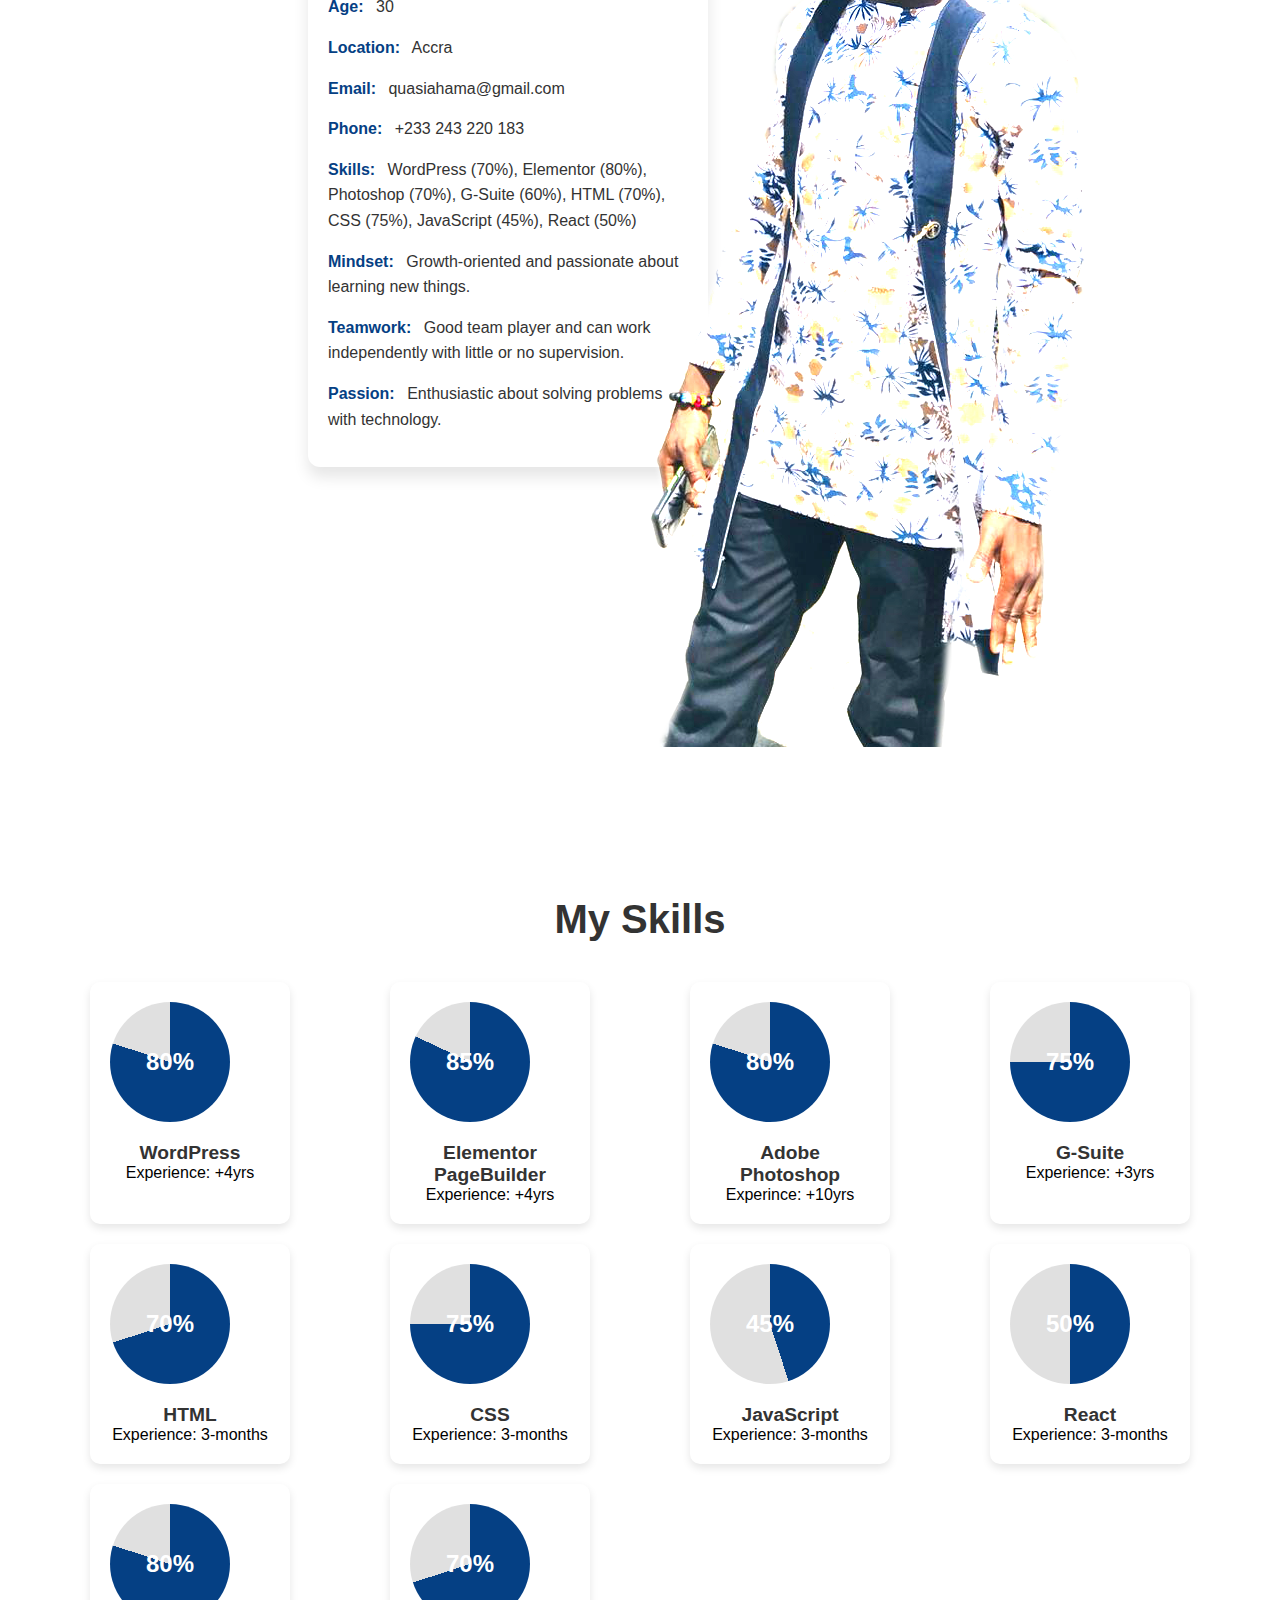
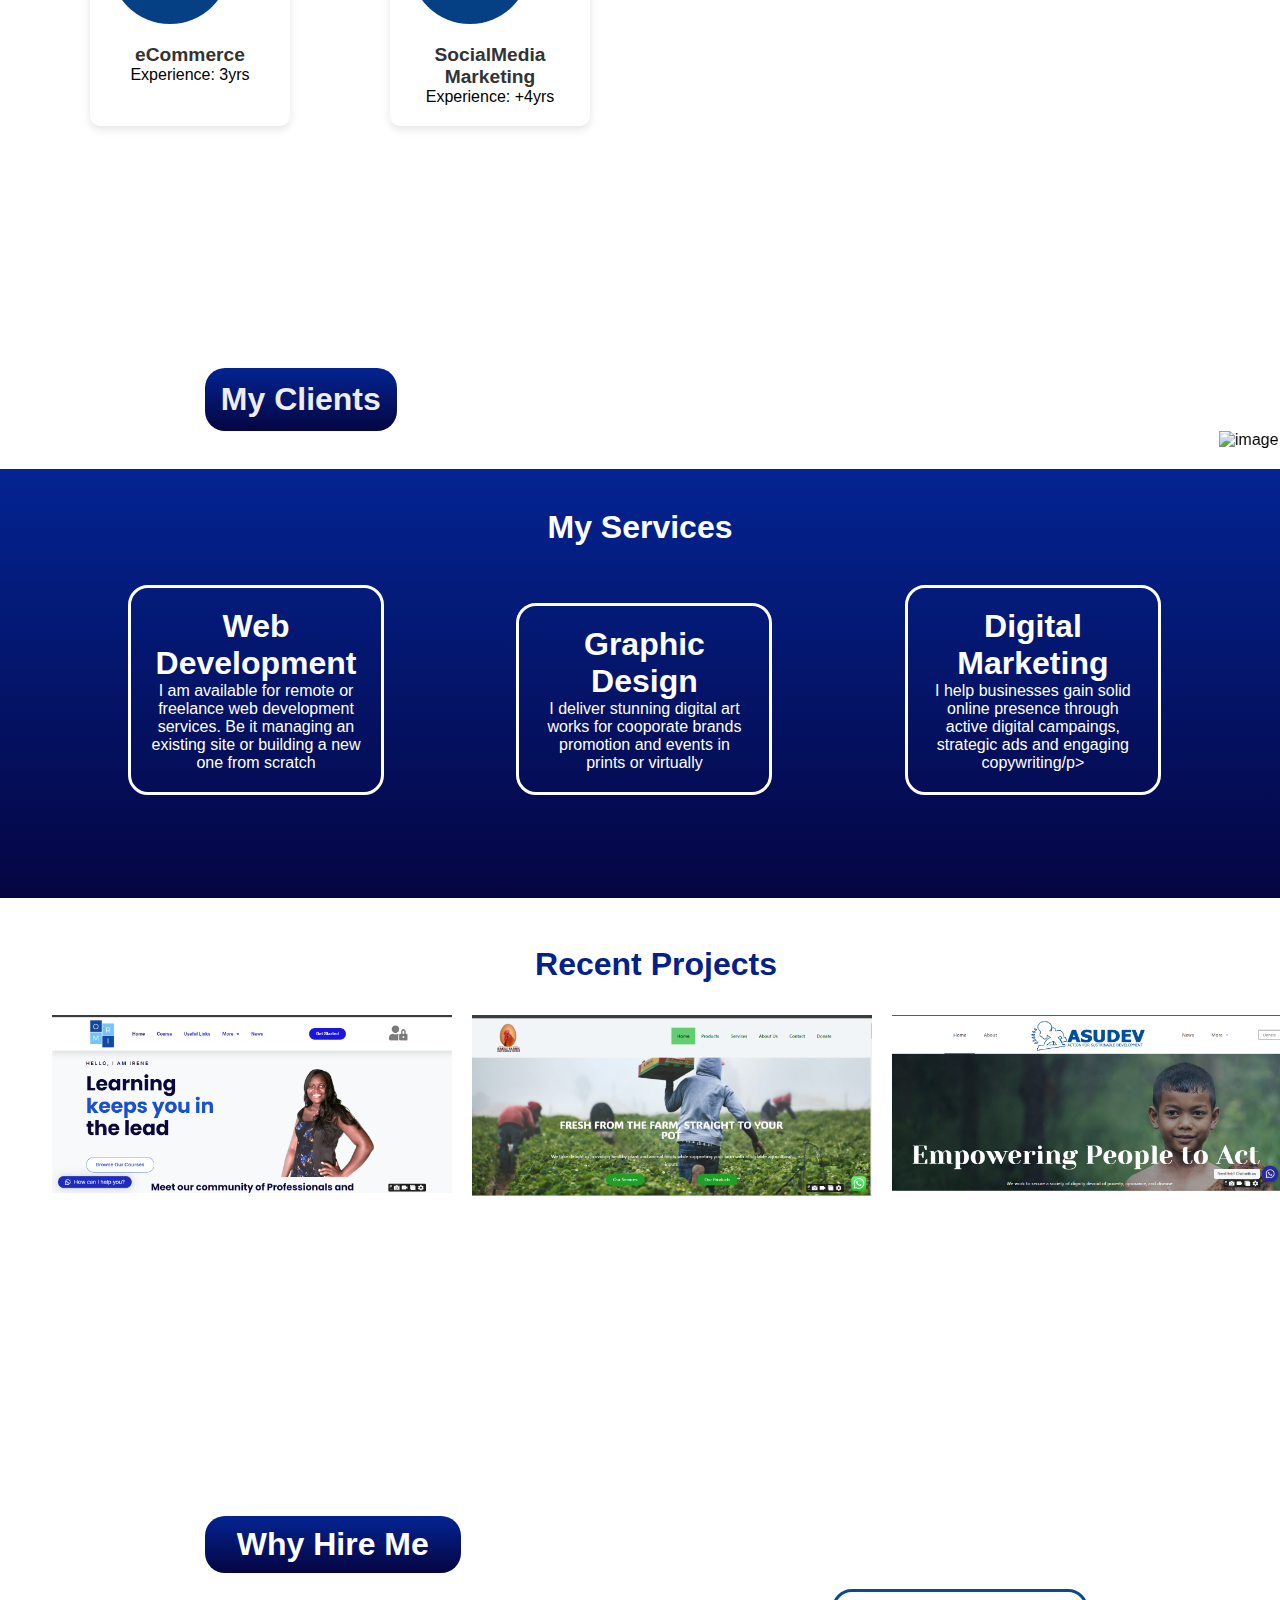
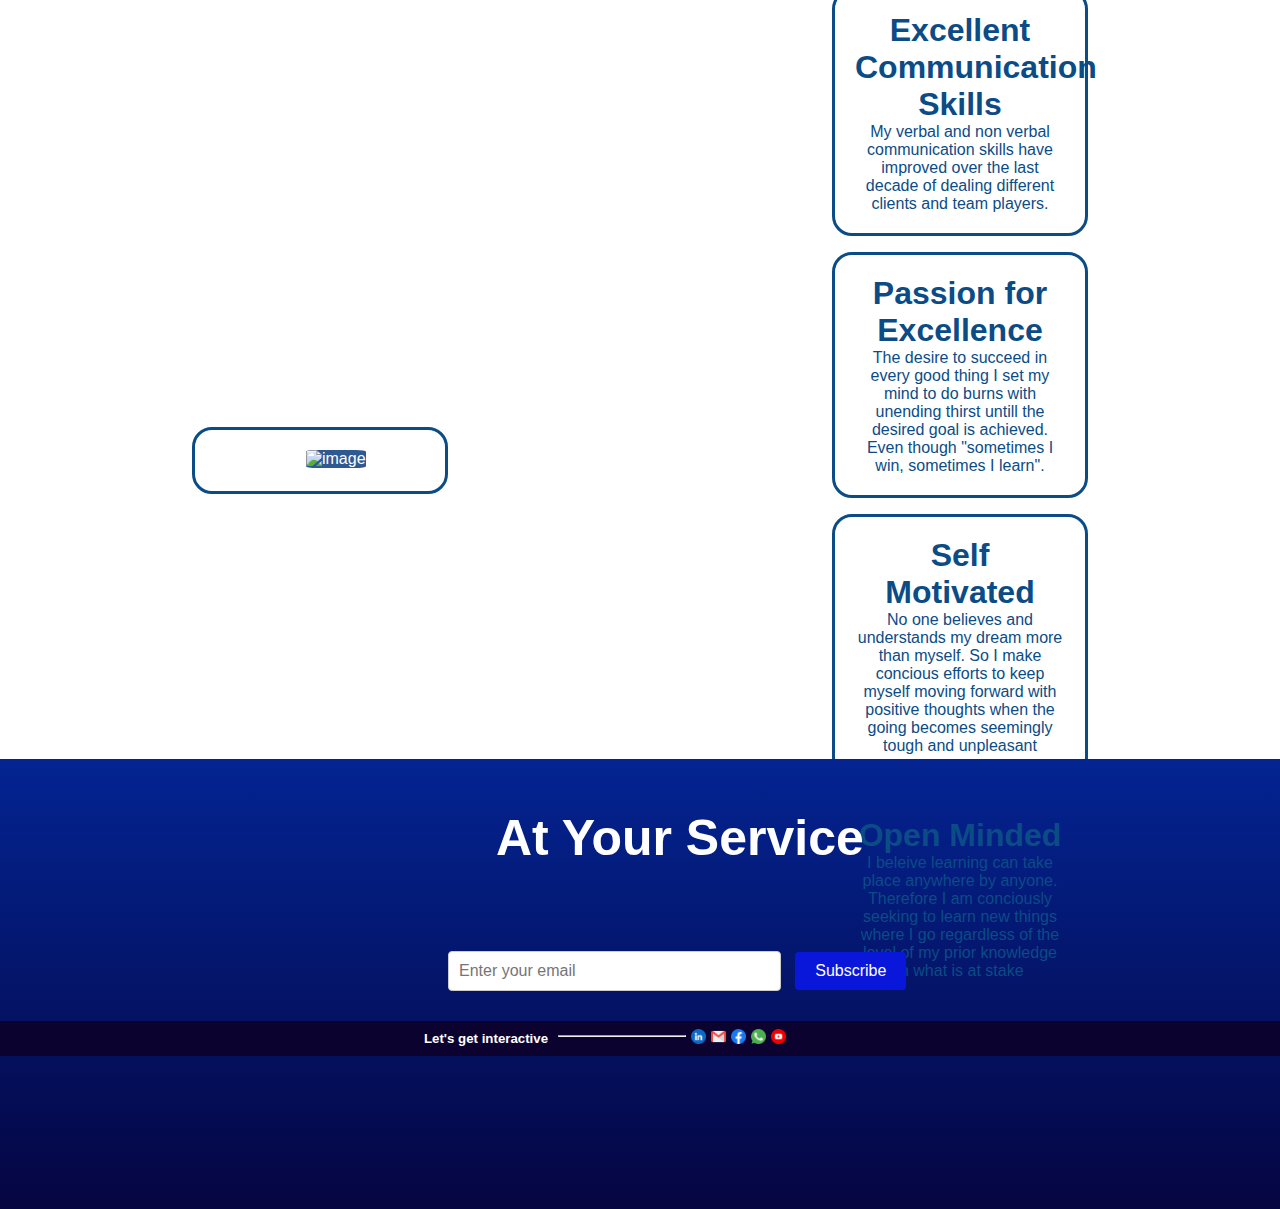
==== commit 4a419614: "linked-logo" ====
--- a/index.html
+++ b/index.html
@@ -13,9 +13,9 @@
 
 <body class="main-container">
     <header class="nav-container">
-        <div class="logo">
+        <div>
             <!-- Space for your logo -->
-            <img src="./assets/images/asset 16.webp" alt="OdeifuoMedia" a href="index.html"></a>
+            <a href="/"><img class="logo" src="./assets/images/asset 16.webp" alt="My-Portfolio"></a>
             <!-- <h1>OdeifuoMedia</h1> -->
         </div>
         <nav>
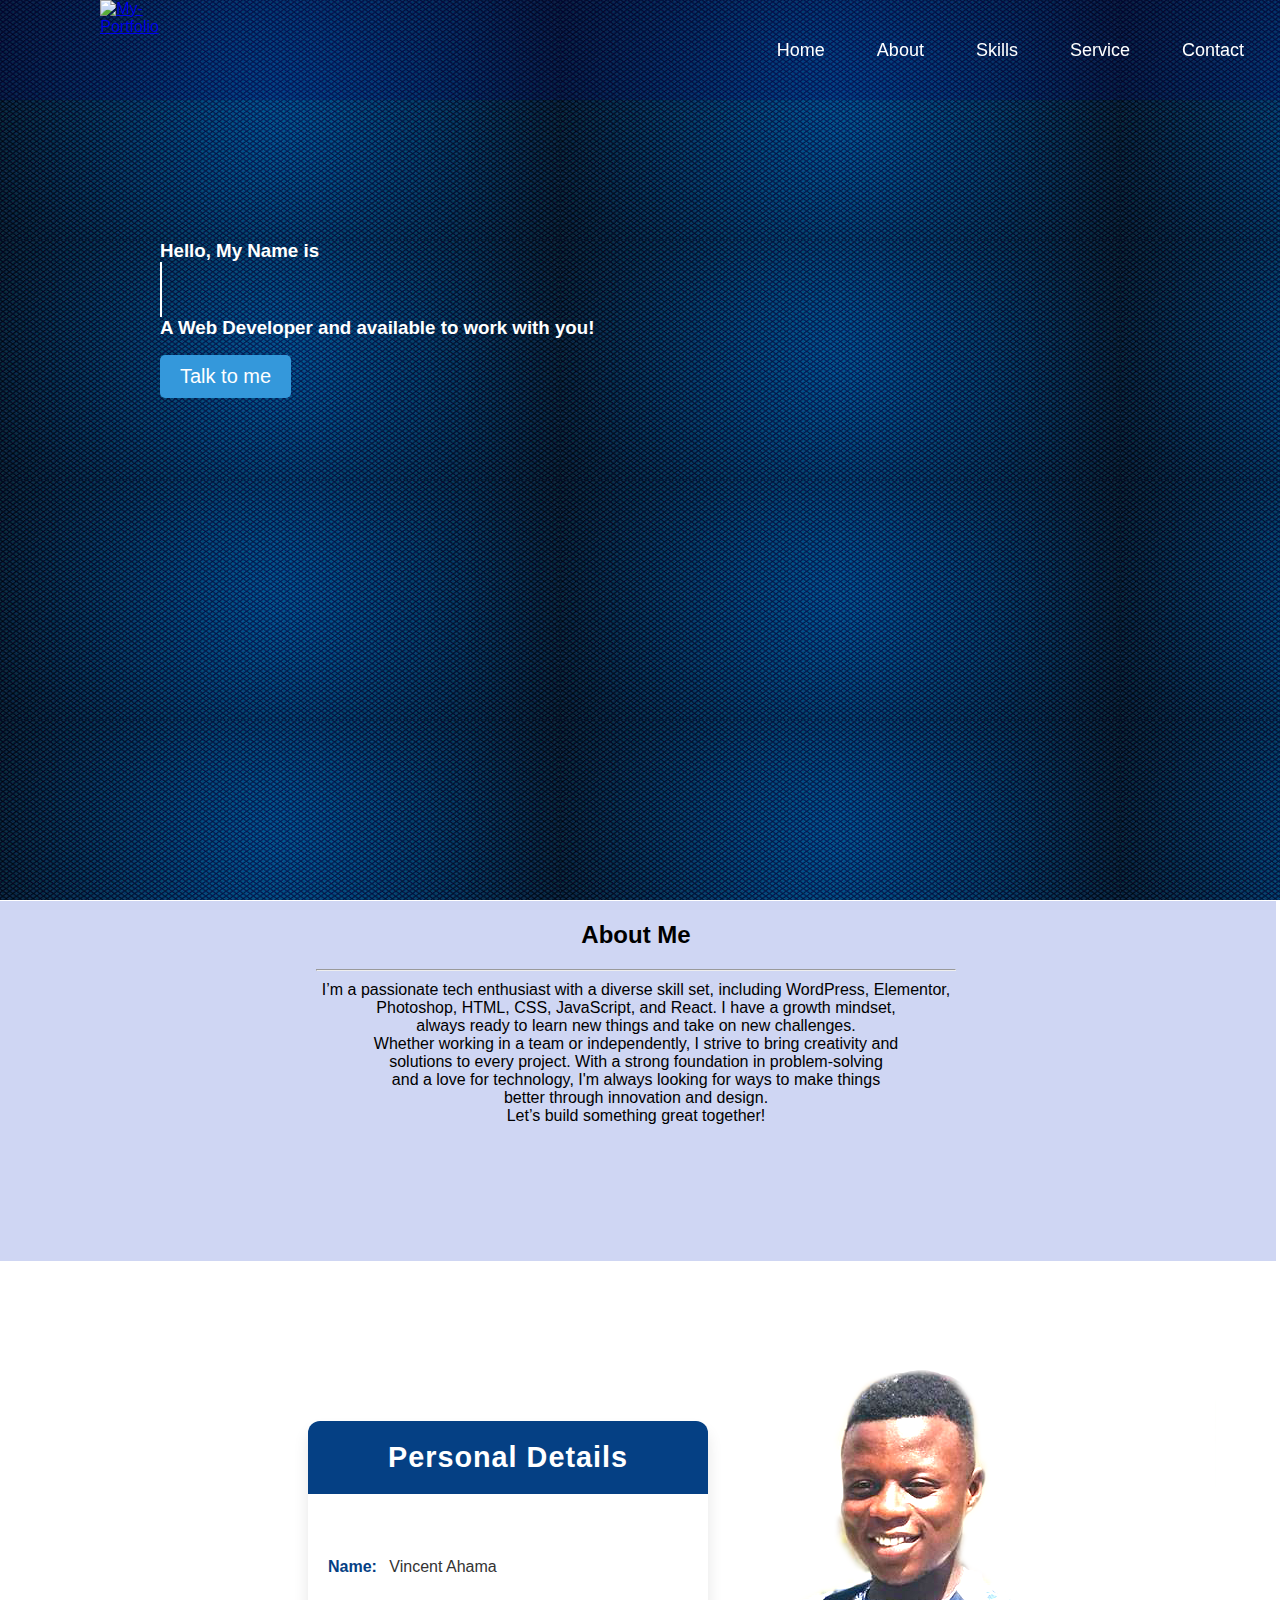
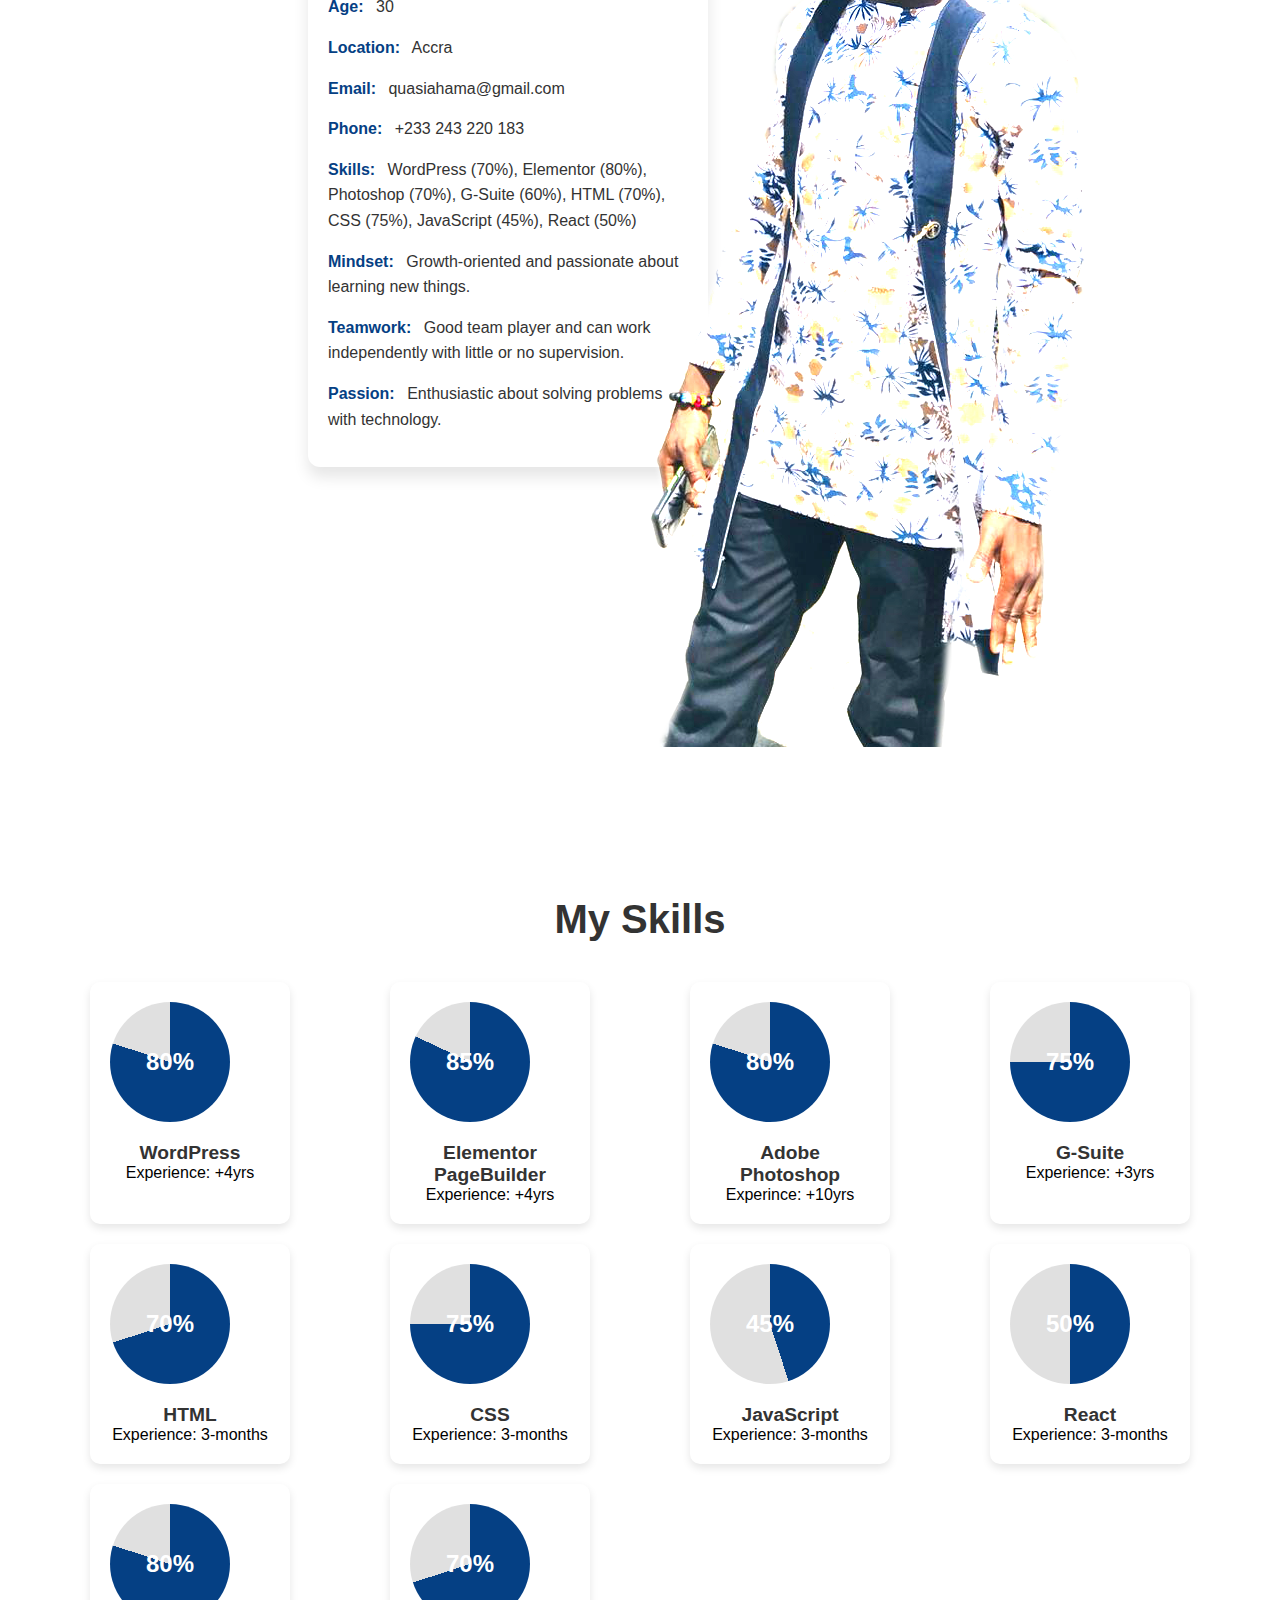
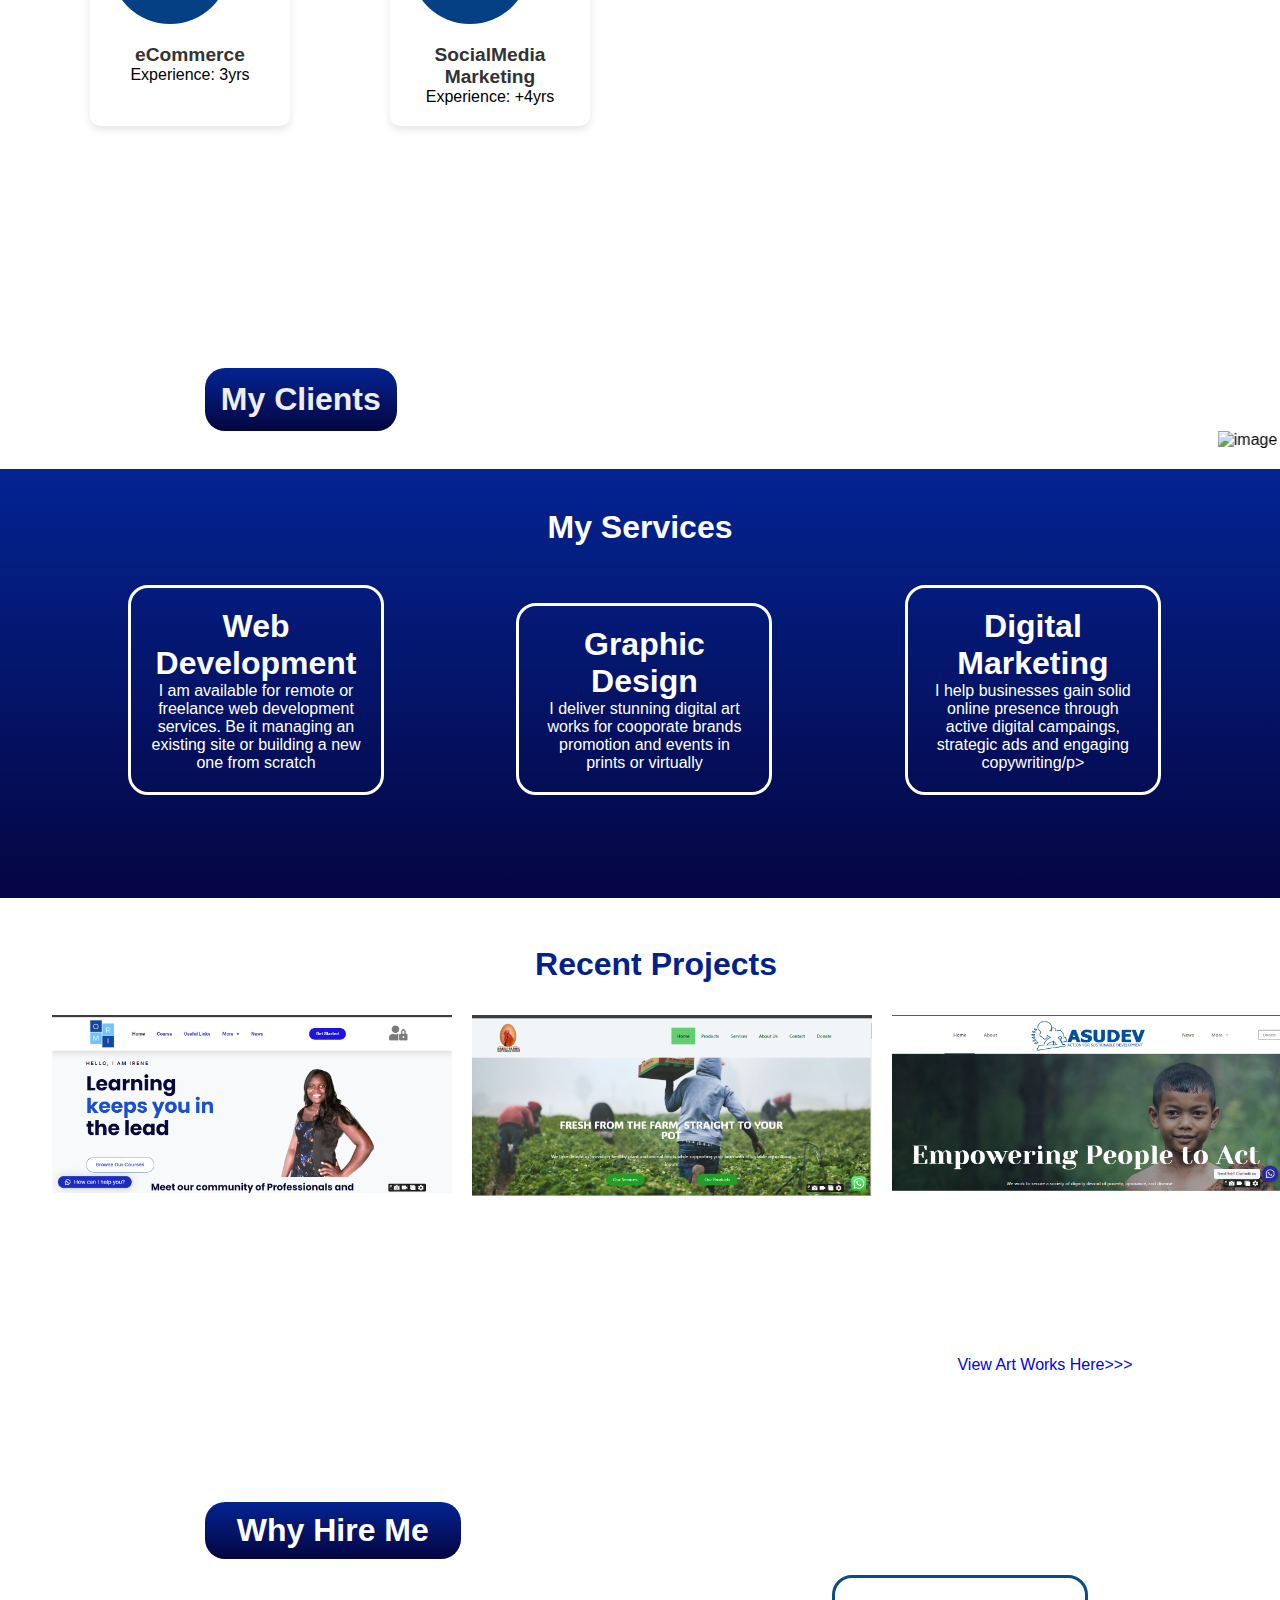
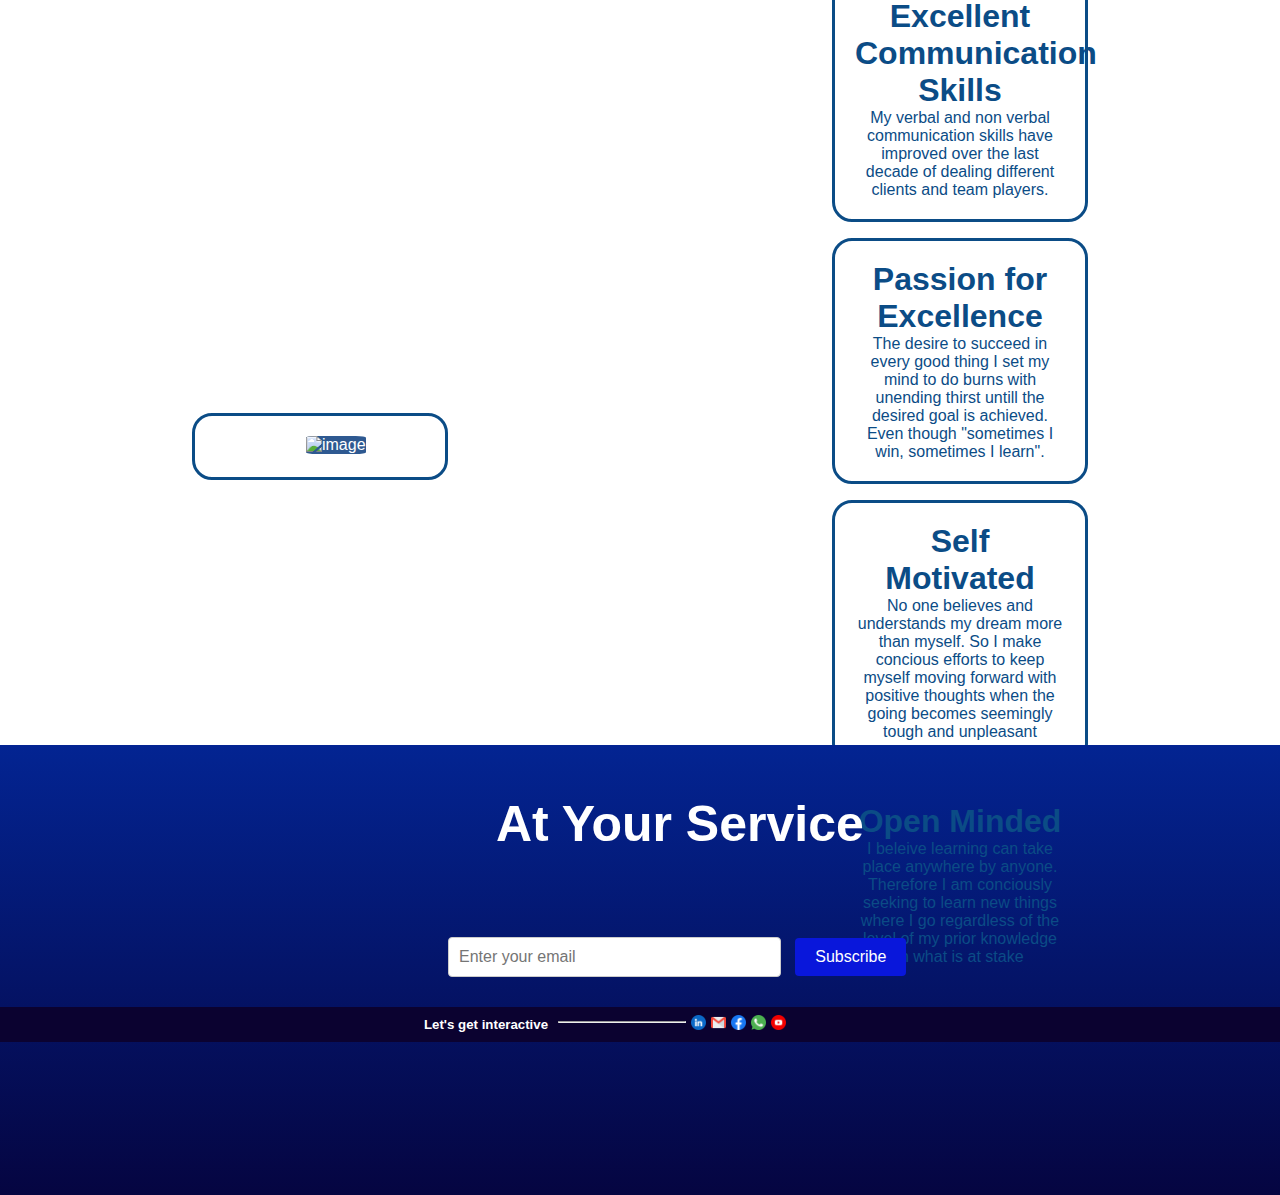
==== commit 498bb242: "added gdrive" ====
--- a/index.html
+++ b/index.html
@@ -44,7 +44,8 @@
 
                 <div id="#hire-me" class="subscription-form-button1">
                     <!-- <a href="#">Talk To Me</a>   -->
-                    <button onClick="window.open('https://wa.me/message/WYTP4BTNACT2N1', '_blank')"class="talk-button">Talk to me</button> 
+                    <button onClick="window.open('https://wa.me/message/WYTP4BTNACT2N1', '_blank')"
+                        class="talk-button">Talk to me</button>
                     <!-- <button type="submit">Subscribe</button> -->
                 </div>
             </div>
@@ -116,7 +117,7 @@
             <div class="skills-grid">
                 <div class="skill-item">
                     <div class="circle" data-percentage="80"></div>
-                    <h3>WordPress</h3> 
+                    <h3>WordPress</h3>
                     <p>Experience: +4yrs</p>
                 </div>
                 <div class="skill-item">
@@ -215,11 +216,19 @@
     <div class="projects">
         <h1>Recent Projects</h1>
         <div class="proj-img-container">
-            <a rel="stylesheet" href="https://www.ormi-ghana.org/" target="_blank"> <img src="./assets/images/project1.png"
-                alt="img" class="projectImage"></a>
-            <a href="https://dakuifarms.com" target="_blank"><img src="./assets/images/project2.png" alt="img" class="projectImage"></a>
-            <a href="https://asudevgh.org" target="_blank"><img src="./assets/images/project3.png" alt="img" class="projectImage"></a>
+            <a rel="stylesheet" href="https://www.ormi-ghana.org/" target="_blank"> <img
+                    src="./assets/images/project1.png" alt="img" class="projectImage"></a>
+            <a href="https://dakuifarms.com" target="_blank"><img src="./assets/images/project2.png" alt="img"
+                    class="projectImage"></a>
+            <a href="https://asudevgh.org" target="_blank"><img src="./assets/images/project3.png" alt="img"
+                    class="projectImage"></a>
             <!-- <video src="./assets/videos/17.10.2024_20.55.34_REC.mp4"></video> -->
+        </div>
+        <div class="other-works">
+            <a href="https://drive.google.com/drive/folders/18rrH0WioqEPvsZJ8m53WyjjoqcFmvpBQ?usp=sharing"
+                target="_blank">
+                <p>View Art Works Here>>></p>
+            </a>
         </div>
     </div>
     </section>
@@ -233,19 +242,23 @@
 
             <div class="tag-txt">
                 <h1 class="h1-hover">Excellent Communication Skills</h1>
-                <p>My verbal and non verbal communication skills have improved over the last decade of dealing different clients and team players.</p>
+                <p>My verbal and non verbal communication skills have improved over the last decade of dealing different
+                    clients and team players.</p>
             </div>
             <div class="tag-txt">
                 <h1 class="h1-hover">Passion for Excellence</h1>
-                <p>The desire to succeed in every good thing I set my mind to do burns with unending thirst untill the desired goal is achieved. Even though "sometimes I win, sometimes I learn".</p>
+                <p>The desire to succeed in every good thing I set my mind to do burns with unending thirst untill the
+                    desired goal is achieved. Even though "sometimes I win, sometimes I learn".</p>
             </div>
             <div class="tag-txt">
                 <h1 class="h1-hover">Self Motivated</h1>
-                <p>No one believes and understands my dream more than myself. So I make concious efforts to keep myself moving forward with positive thoughts when the going becomes seemingly tough and unpleasant</p>
+                <p>No one believes and understands my dream more than myself. So I make concious efforts to keep myself
+                    moving forward with positive thoughts when the going becomes seemingly tough and unpleasant</p>
             </div>
             <div class="tag-txt">
                 <h1 class="h1-hover">Open Minded</h1>
-                <p>I beleive learning can take place anywhere by anyone. Therefore I am conciously seeking to learn new things where I go regardless of the level of my prior knowledge in what is at stake</p>
+                <p>I beleive learning can take place anywhere by anyone. Therefore I am conciously seeking to learn new
+                    things where I go regardless of the level of my prior knowledge in what is at stake</p>
             </div>
             <div class="taglines">
 
@@ -270,15 +283,21 @@
         <!-- Footer starts here -->
         <section class="footer">
             <div>
-                
-            </div>
-            <div id="contact" class="social-icons"> 
-                <h5>Let's get interactive</h5><hr class="h-line2">
-                <a href="https://linkedin.com/in/vincentodeifuoahama" target="_blank"><img src="./assets/images/linkedin.png" alt="icon" class="facebook"></a>
-                <a href="mailto:quasiahama@gmail.com" target="_blank"><img src="./assets/images/gmail.png" alt="Email Me" class="facebook"></a>
-                <a href="https://linkedin.com/in/vincentodeifuoahama" target="_blank"><img src="./assets/images/facebook.png" alt="icon" class="facebook"></a>
-                <a href="https://wa.me/message/WYTP4BTNACT2N1" target="_blank"><img src="./assets/images/whatsapp.png" alt="icon" class="facebook"></a>
-                <a href="https://www.youtube.com/@odeifuomedia6004" target="_blank"><img src="./assets/images/youtube.png" alt="icon" class="facebook"></a>
+
+            </div>
+            <div id="contact" class="social-icons">
+                <h5>Let's get interactive</h5>
+                <hr class="h-line2">
+                <a href="https://linkedin.com/in/vincentodeifuoahama" target="_blank"><img
+                        src="./assets/images/linkedin.png" alt="icon" class="facebook"></a>
+                <a href="mailto:quasiahama@gmail.com" target="_blank"><img src="./assets/images/gmail.png"
+                        alt="Email Me" class="facebook"></a>
+                <a href="https://linkedin.com/in/vincentodeifuoahama" target="_blank"><img
+                        src="./assets/images/facebook.png" alt="icon" class="facebook"></a>
+                <a href="https://wa.me/message/WYTP4BTNACT2N1" target="_blank"><img src="./assets/images/whatsapp.png"
+                        alt="icon" class="facebook"></a>
+                <a href="https://www.youtube.com/@odeifuomedia6004" target="_blank"><img
+                        src="./assets/images/youtube.png" alt="icon" class="facebook"></a>
             </div>
             <!-- <i class="fa fa-copyright" style="font-size:36px"></i> -->
 
--- a/css/style.css
+++ b/css/style.css
@@ -445,7 +445,15 @@
     /* margin-left: 1rem; */
 }
 
-
+.other-works{
+   margin-left: 490px;
+   margin-top: -2rem;
+
+}
+.other-works a{
+    text-decoration: none;
+
+}
 
 
 .card-header {
